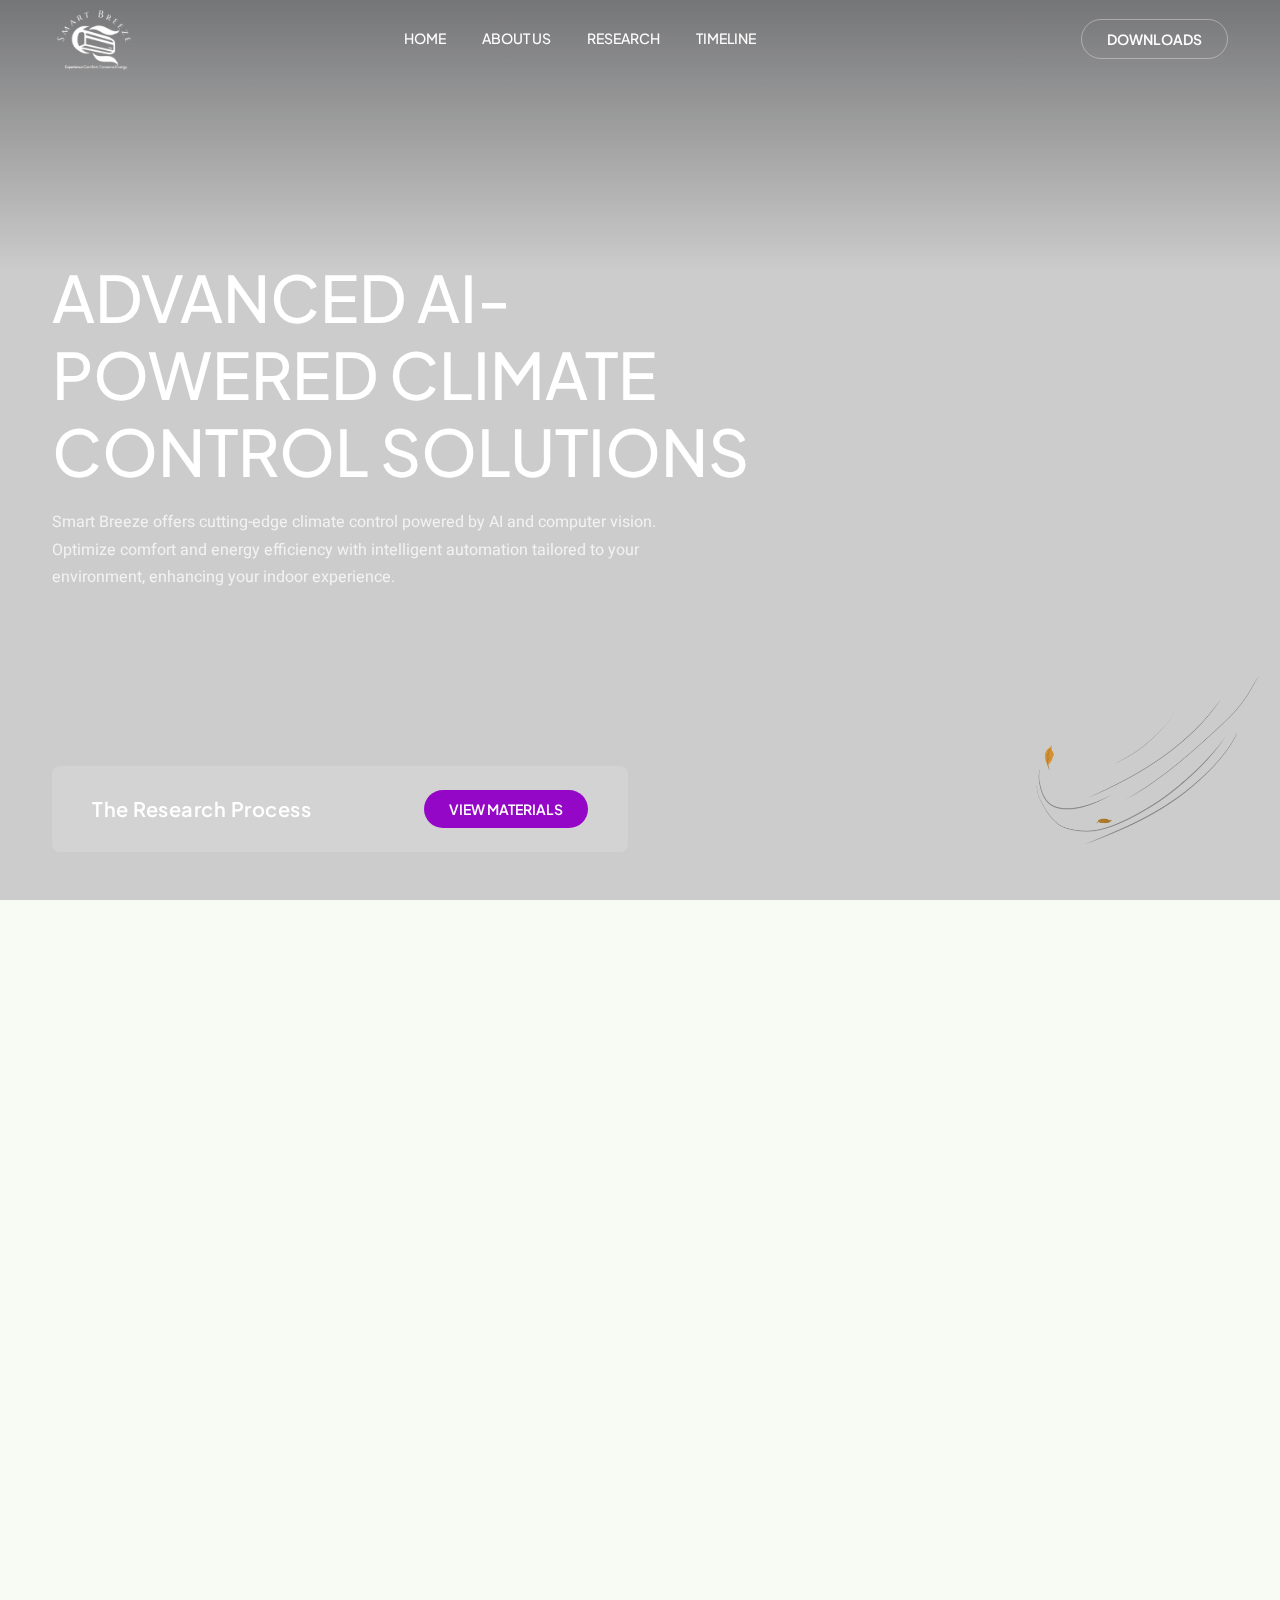
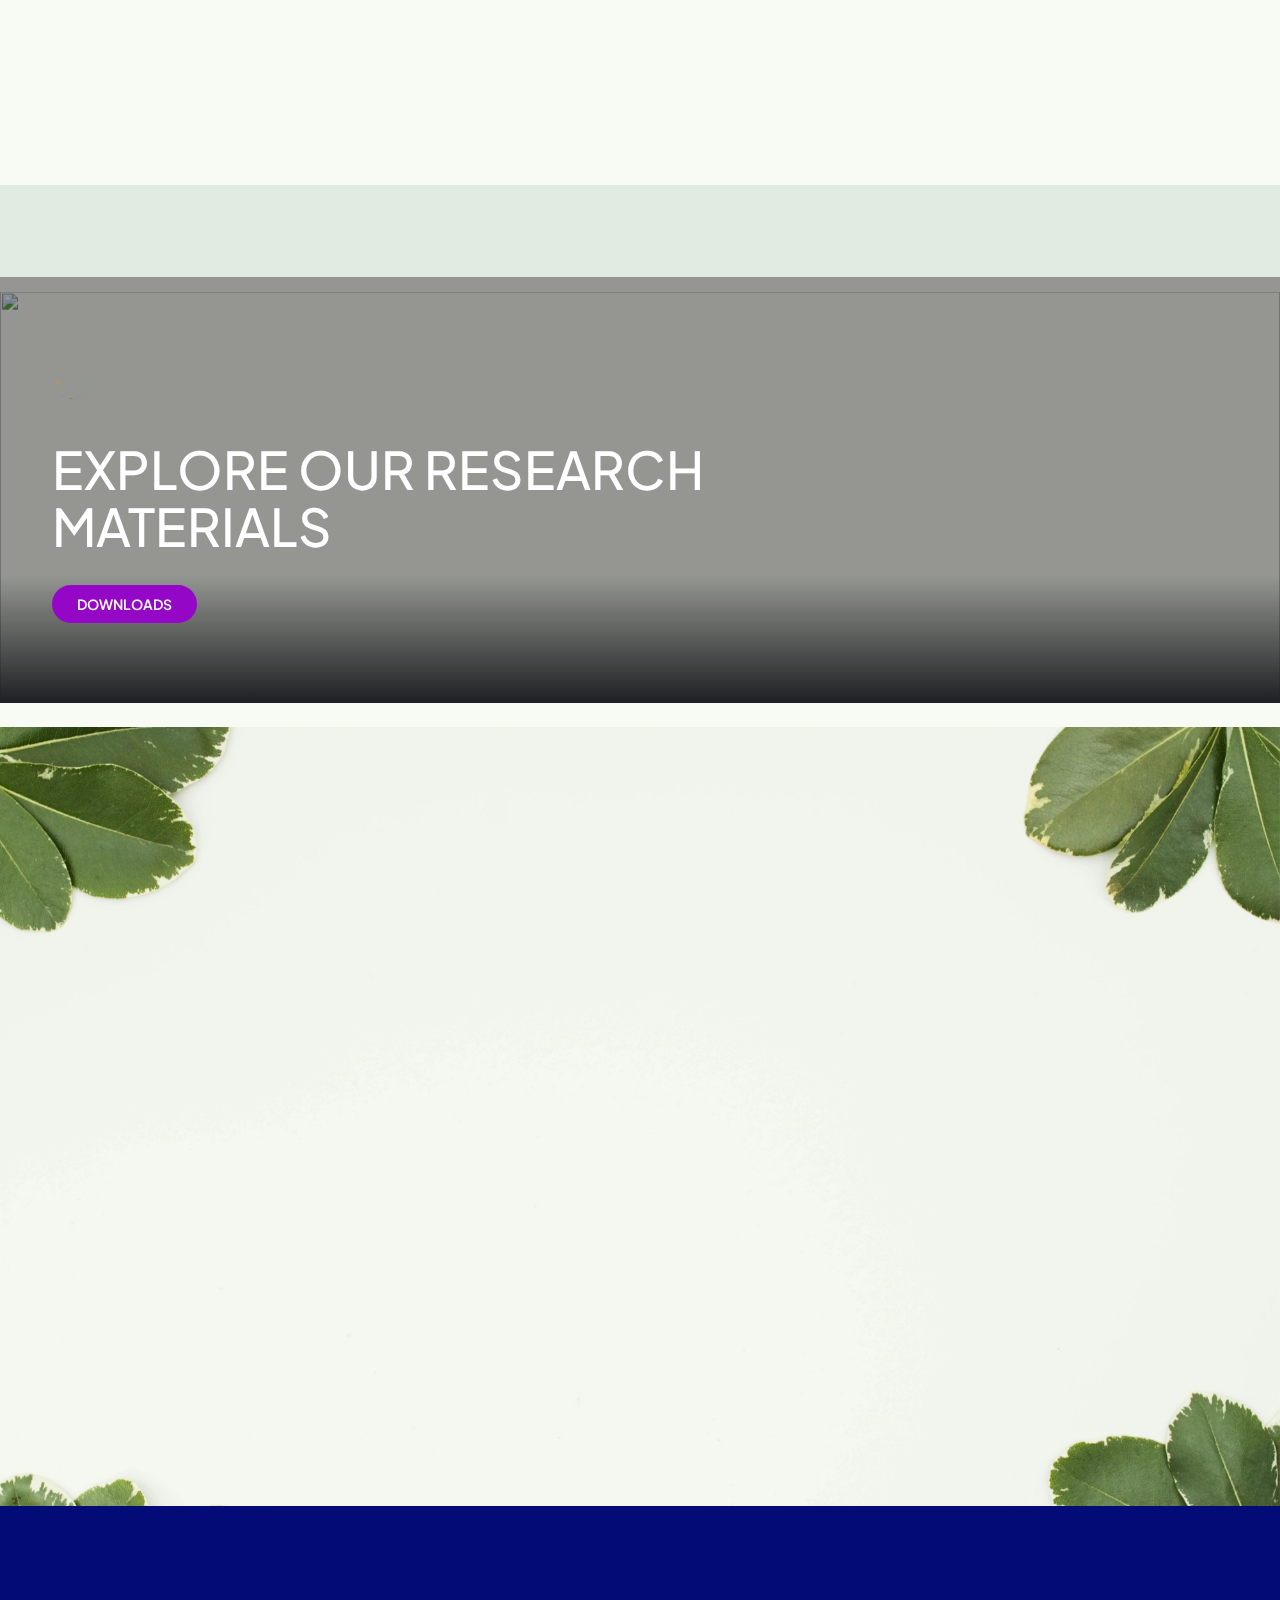
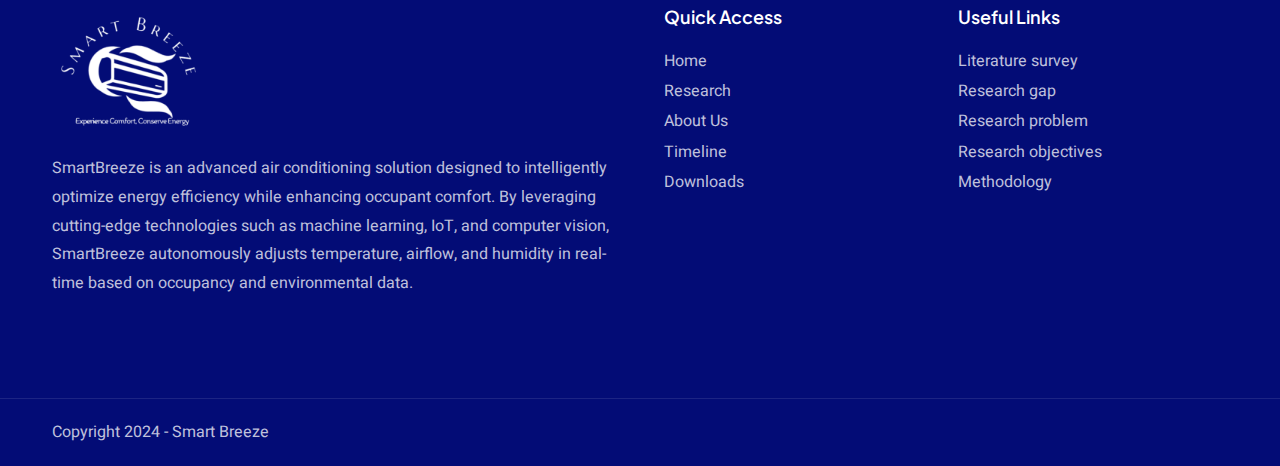
==== index.html @ 7953dc64 "Initial" ====
<!DOCTYPE html><html lang="zxx"><head><title>Smart Breeze - Home | Smart Breeze: Advanced AI-Powered Climate Control Solutions</title><link rel="icon" href="./images/smart-breeze.png" type="image/png" sizes="16x16"><meta content="text/html;charset=utf-8" http-equiv="Content-Type"><meta content="width=device-width,initial-scale=1" name="viewport"><meta content="Smart Breeze — Smart Breeze: Advanced AI-Powered Climate Control Solutions" name="description"><meta content="" name="keywords"><meta content="" name="author"><!-- CSS Files
    ================================================== --><link href="css/bootstrap.min.css" rel="stylesheet" type="text/css" id="bootstrap"><link href="css/plugins.css" rel="stylesheet" type="text/css"><link href="css/swiper.css" rel="stylesheet" type="text/css"><link href="css/style.css" rel="stylesheet" type="text/css"><link href="css/coloring.css" rel="stylesheet" type="text/css"><!-- color scheme --><link id="colors" href="css/colors/scheme-01.css" rel="stylesheet" type="text/css"></head><body><div id="wrapper"><a href="#" id="back-to-top"></a><div id="de-loader"></div><header class="transparent"><div class="container"><div class="row"><div class="col-md-12"><div class="de-flex sm-pt10"><div class="de-flex-col"><!-- logo begin --><div id="logo"><a href="./index.html"><img class="logo-main" style="height: 70px" src="./images/image.psd.png" alt=""> <img class="logo-mobile" style="height: 70px" src="images/image.psd.png" alt=""></a></div><!-- logo end --></div><div class="de-flex-col header-col-mid"><!-- mainemenu begin --><ul id="mainmenu"><li><a class="menu-item" href="./index.html">Home</a></li><li><a class="menu-item" href="./about.html">About Us</a></li><li><a class="menu-item" href="./index.html#research">Research</a></li><li><a class="menu-item" href="./timeline.html">Timeline</a></li></ul><!-- mainmenu end --></div><div class="de-flex-col"><div class="menu_side_area"><a href="./downloads.html" class="btn-main btn-line">Downloads</a> <span id="menu-btn"></span></div></div></div></div></div></div></header><div class="no-bottom no-top" id="content"><div id="top"></div><section id="section-intro" class="text-light no-top no-bottom relative overflow-hidden z-1000"><div class="h-30 de-gradient-edge-top op-5 dark z-2"></div><img src="./images/breeze.png" class="abs end-0 bottom-0 z-2 w-20" alt=""><div class="v-center relative"><div class="abs abs-centered z-1000 w-100"><div class="container"><div class="row g-4 justify-content-between align-items-center"><div class="col-lg-8"><h1 class="text-uppercase wow fadeInUp" data-wow-delay=".3s">Advanced AI-Powered Climate Control Solutions</h1><p class="col-lg-10 wow fadeInUp" data-wow-delay=".6s">Smart Breeze offers cutting-edge climate control powered by AI and computer vision. Optimize comfort and energy efficiency with intelligent automation tailored to your environment, enhancing your indoor experience.</p><div class="spacer-single"></div></div></div></div></div><div class="abs bottom-0 z-1000 w-100"><div class="container pb-lg-5 pb-3"><div class="row"><div class="col-lg-6"><div class="bg-blur rounded-1 padding40 py-4 wow fadeInDown" data-wow-delay=".9s"><div class="row g-4 align-items-center"><div class="col-md-12"><div class="d-flex justify-content-between align-items-center"><h4 class="mb-0">The Research Process</h4><div class=""><a class="btn-main" href="./downloads.html">View Materials</a></div></div></div></div></div></div></div></div></div><div class="swiper"><div class="swiper-wrapper"><div class="swiper-slide"><div class="swiper-inner" data-bgimage="url(https://images.pexels.com/photos/1054218/pexels-photo-1054218.jpeg?auto=compress)"><div class="sw-overlay op-2"></div></div></div></div></div></div></section><section class="pb-50"><div class="container"><div class="row g-4 align-items-center"><div class="col-lg-6"><div class="relative"><div class="rounded-1 bg-body w-90 overflow-hidden wow zoomIn"><img src="https://images.pexels.com/photos/6283961/pexels-photo-6283961.jpeg?auto=compress&cs=tinysrgb&w=1260&h=750&dpr=1" class="w-100 jarallax wow scaleIn" alt=""></div><div class="rounded-1 bg-body w-50 abs mb-min-50 end-0 bottom-0 z-2 overflow-hidden shadow-soft wow zoomIn" data-wow-delay=".2s"><img src="./images/smart-breeze.png" class="w-100 wow scaleIn" data-wow-delay=".2s" alt=""></div></div></div><div class="col-lg-6"><div class="ps-lg-3"><div class="subtitle id-color wow fadeInUp" data-wow-delay=".2s">Welcome to Smart Breeze</div><h2 class="text-uppercase wow fadeInUp" data-wow-delay=".4s">AI-Powered <span class="id-color-2">Climate Control Solutions</span></h2><p class="wow fadeInUp" data-wow-delay=".6s">SmartBreeze is an advanced air conditioning solution designed to intelligently optimize energy efficiency while enhancing occupant comfort. By leveraging cutting-edge technologies such as machine learning, IoT, and computer vision, SmartBreeze autonomously adjusts temperature, airflow, and humidity in real-time based on occupancy and environmental data. Unlike traditional AC systems that rely on manual inputs, SmartBreeze continuously monitors and adapts to the conditions of the room, ensuring optimal comfort and minimizing energy consumption. With its affordable yet highly effective design, SmartBreeze is ideal for both commercial and residential settings, offering a cost-effective way to reduce energy waste while maintaining a pleasant indoor environment.</p><a class="btn-main wow fadeInUp" href="#research" data-wow-delay=".6s">Learn More</a></div></div></div></div></section><section class="pt-2 pb-1 bg-light mt90"><div class="wow fadeInRight d-flex"><div class="de-marquee-list relative wow"><span class="fs-36 lh-1 mx-4 text-uppercase title-font"><img src="./images/colab.png" style="height: 80px; width: auto;"> </span><span class="fs-36 lh-1 mx-4 text-uppercase title-font"><img src="./images/cuda.svg" style="height: 80px; width: auto;"> </span><span class="fs-36 lh-1 mx-4 text-uppercase title-font"><img src="./images/docker.png" style="height: 80px; width: auto;"> </span><span class="fs-36 lh-1 mx-4 text-uppercase title-font"><img src="./images/opencv.png" style="height: 80px; width: auto;"> </span><span class="fs-36 lh-1 mx-4 text-uppercase title-font"><img src="./images/keras.png" style="height: 80px; width: auto;"> </span><span class="fs-36 lh-1 mx-4 text-uppercase title-font"><img src="./images/nginx.png" style="height: 80px; width: auto;"> </span><span class="fs-36 lh-1 mx-4 text-uppercase title-font"><img src="./images/python.png" style="height: 80px; width: auto;"> </span><span class="fs-36 lh-1 mx-4 text-uppercase title-font"><img src="./images/react.svg" style="height: 80px; width: auto;"> </span><span class="fs-36 lh-1 mx-4 text-uppercase title-font"><img src="./images/tensorflow.png" style="height: 80px; width: auto;"> </span><span class="fs-36 lh-1 mx-4 text-uppercase title-font"><img src="./images/rpi.png" style="height: 80px; width: auto;"> </span><span class="fs-36 lh-1 mx-4 text-uppercase title-font"><img src="./images/aws.png" style="height: 80px; width: auto;"></span></div></div></section><section class="jarallax pt80 pb80 relative text-light" style="background-size: cover; background-repeat: no-repeat;"><div class="container relative z-2" style="background-size: cover; background-repeat: no-repeat;"><div class="row" style="background-size: cover; background-repeat: no-repeat;"><div class="col-lg-8" style="background-size: cover; background-repeat: no-repeat;"><img src="./images/breeze.png" class="w-60px mb-4" alt=""><h2 class="text-uppercase mb-4">Explore our research materials</h2><a class="btn-main" href="./downloads.html">Downloads</a></div></div></div><div class="de-gradient-edge-bottom dark" style="background-size: cover; background-repeat: no-repeat;"></div><div class="de-overlay" style="background-size: cover; background-repeat: no-repeat;"></div><div style="position: absolute; top: 0px; left: 0px; width: 100%; height: 100%; overflow: hidden; z-index: -100; clip-path: polygon(0px 0px, 100% 0px, 100% 100%, 0px 100%); background-size: cover; background-repeat: no-repeat;" id="jarallax-container-1"><img src="https://images.pexels.com/photos/691668/pexels-photo-691668.jpeg?auto=compress&cs=tinysrgb&w=1260&h=750&dpr=1" class="jarallax-img" alt="" style="object-fit: cover; object-position: 50% 50%; max-width: none; position: absolute; top: 0px; left: 0px; width: 1230px; height: 717.108px; overflow: hidden; pointer-events: none; transform-style: preserve-3d; backface-visibility: hidden; will-change: transform, opacity; margin-top: 122.946px; transform: translate3d(0px, -104.346px, 0px);"></div></section><section class="jarallax" id="research"><img src="./images/11.webp" class="jarallax-img" alt=""><div class="container"><div class="row g-4"><div class="row g-4 mb-3 align-items-center justify-content-center"><div class="col-xl-6 text-center"><div class="subtitle wow fadeInUp">Research</div><h2 class="text-uppercase wow fadeInUp" data-wow-delay=".2s">The Research<span class="id-color-2"> Process</span></h2></div></div></div><div class="row justify-content-center g-lg-4 gx-lg-5 wow fadeInUp"><div class="col-xl-8"><a href="./literature-survey.html" class="d-flex justify-content-between pb-3 mb-3 border-bottom"><div><h5 class="mb-1">Literature survey</h5></div><div class="text-end"><h5 class="fw-500 mb-1 text-decoration-underline" style="cursor:pointer;">View More</h5></div></a><a href="./research-gap.html" class="d-flex justify-content-between pb-3 mb-3 border-bottom"><div><h5 class="mb-1">Research gap</h5></div><div class="text-end"><h5 class="fw-500 mb-1 text-decoration-underline" style="cursor:pointer;">View More</h5></div></a><a href="./research-problem.html" class="d-flex justify-content-between pb-3 mb-3 border-bottom"><div><h5 class="mb-1">Research problem</h5></div><div class="text-end"><h5 class="fw-500 mb-1 text-decoration-underline" style="cursor:pointer;">View More</h5></div></a><a href="./research-objectives.html" class="d-flex justify-content-between pb-3 mb-3 border-bottom"><div><h5 class="mb-1">Research objectives</h5></div><div class="text-end"><h5 class="fw-500 mb-1 text-decoration-underline" style="cursor:pointer;">View More</h5></div></a><a href="./methodology.html" class="d-flex justify-content-between pb-3 mb-3 border-bottom"><div><h5 class="mb-1">Methodology</h5></div><div class="text-end"><h5 class="fw-500 mb-1 text-decoration-underline" style="cursor:pointer;">View More</h5></div></a></div></div></div></section></div><footer class="section-dark"><div class="container relative z-2"><div class="row gx-5"><div class="col-lg-6 col-sm-6"><img src="./images/image.psd.png" class="w-150px" alt=""><div class="spacer-20"></div><p>SmartBreeze is an advanced air conditioning solution designed to intelligently optimize energy efficiency while enhancing occupant comfort. By leveraging cutting-edge technologies such as machine learning, IoT, and computer vision, SmartBreeze autonomously adjusts temperature, airflow, and humidity in real-time based on occupancy and environmental data.</p></div><div class="col-lg-6 col-sm-12 order-lg-1 order-sm-2"><div class="row"><div class="col-lg-6 col-sm-6"><div class="widget"><h5>Quick Access</h5><ul><li><a href="./index.html">Home</a></li><li><a href="./index.html#research">Research</a></li><li><a href="./about.html">About Us</a></li><li><a href="./timeline.html">Timeline</a></li><li><a href="./downloads.html">Downloads</a></li></ul></div></div><div class="col-lg-6 col-sm-6"><div class="widget"><h5>Useful Links</h5><ul><li><a href="./literature-survey.html">Literature survey</a></li><li><a href="./research-gap.html">Research gap</a></li><li><a href="./research-problem.html">Research problem</a></li><li><a href="./research-objectives.html">Research objectives</a></li><li><a href="./methodology.html">Methodology</a></li></ul></div></div></div></div></div></div><div class="subfooter"><div class="container"><div class="row"><div class="col-md-12"><div class="de-flex"><div class="de-flex-col">Copyright 2024 - Smart Breeze</div></div></div></div></div></div><img src="images/misc/silhuette-1-black.webp" class="abs bottom-0 op-3" alt=""></footer></div><script src="js/plugins.js"></script><script src="js/designesia.js"></script><script src="js/swiper.js"></script><script src="js/custom-swiper-3.js"></script><script src="js/custom-marquee.js"></script></body></html>
---- css/plugins.css ----
@charset "UTF-8";
/*!
 * animate.css -http://daneden.me/animate
 * Version - 3.5.1
 * Licensed under the MIT license - http://opensource.org/licenses/MIT
 *
 * Copyright (c) 2016 Daniel Eden
 */
 .animated{-webkit-animation-duration:.8s;animation-duration:.8s;-webkit-animation-fill-mode:both;animation-fill-mode:both}.animated.infinite{-webkit-animation-iteration-count:infinite;animation-iteration-count:infinite}.animated.hinge{-webkit-animation-duration:2s;animation-duration:2s}.animated.flipOutX,.animated.flipOutY,.animated.bounceIn,.animated.bounceOut{-webkit-animation-duration:.75s;animation-duration:.75s}@-webkit-keyframes bounce{from,20%,53%,80%,to{-webkit-animation-timing-function:cubic-bezier(.215,.61,.355,1);animation-timing-function:cubic-bezier(.215,.61,.355,1);-webkit-transform:translate3d(0,0,0);transform:translate3d(0,0,0)}40%,43%{-webkit-animation-timing-function:cubic-bezier(.755,.05,.855,.06);animation-timing-function:cubic-bezier(.755,.05,.855,.06);-webkit-transform:translate3d(0,-30px,0);transform:translate3d(0,-30px,0)}70%{-webkit-animation-timing-function:cubic-bezier(.755,.05,.855,.06);animation-timing-function:cubic-bezier(.755,.05,.855,.06);-webkit-transform:translate3d(0,-15px,0);transform:translate3d(0,-15px,0)}90%{-webkit-transform:translate3d(0,-4px,0);transform:translate3d(0,-4px,0)}}@keyframes bounce{from,20%,53%,80%,to{-webkit-animation-timing-function:cubic-bezier(.215,.61,.355,1);animation-timing-function:cubic-bezier(.215,.61,.355,1);-webkit-transform:translate3d(0,0,0);transform:translate3d(0,0,0)}40%,43%{-webkit-animation-timing-function:cubic-bezier(.755,.05,.855,.06);animation-timing-function:cubic-bezier(.755,.05,.855,.06);-webkit-transform:translate3d(0,-30px,0);transform:translate3d(0,-30px,0)}70%{-webkit-animation-timing-function:cubic-bezier(.755,.05,.855,.06);animation-timing-function:cubic-bezier(.755,.05,.855,.06);-webkit-transform:translate3d(0,-15px,0);transform:translate3d(0,-15px,0)}90%{-webkit-transform:translate3d(0,-4px,0);transform:translate3d(0,-4px,0)}}.bounce{-webkit-animation-name:bounce;animation-name:bounce;-webkit-transform-origin:center bottom;transform-origin:center bottom}@-webkit-keyframes flash{from,50%,to{opacity:1}25%,75%{opacity:0}}@keyframes flash{from,50%,to{opacity:1}25%,75%{opacity:0}}.flash{-webkit-animation-name:flash;animation-name:flash}@-webkit-keyframes pulse{from{-webkit-transform:scale3d(1,1,1);transform:scale3d(1,1,1)}50%{-webkit-transform:scale3d(1.05,1.05,1.05);transform:scale3d(1.05,1.05,1.05)}to{-webkit-transform:scale3d(1,1,1);transform:scale3d(1,1,1)}}@keyframes pulse{from{-webkit-transform:scale3d(1,1,1);transform:scale3d(1,1,1)}50%{-webkit-transform:scale3d(1.05,1.05,1.05);transform:scale3d(1.05,1.05,1.05)}to{-webkit-transform:scale3d(1,1,1);transform:scale3d(1,1,1)}}.pulse{-webkit-animation-name:pulse;animation-name:pulse}@-webkit-keyframes rubberBand{from{-webkit-transform:scale3d(1,1,1);transform:scale3d(1,1,1)}30%{-webkit-transform:scale3d(1.25,.75,1);transform:scale3d(1.25,.75,1)}40%{-webkit-transform:scale3d(.75,1.25,1);transform:scale3d(.75,1.25,1)}50%{-webkit-transform:scale3d(1.15,.85,1);transform:scale3d(1.15,.85,1)}65%{-webkit-transform:scale3d(.95,1.05,1);transform:scale3d(.95,1.05,1)}75%{-webkit-transform:scale3d(1.05,.95,1);transform:scale3d(1.05,.95,1)}to{-webkit-transform:scale3d(1,1,1);transform:scale3d(1,1,1)}}@keyframes rubberBand{from{-webkit-transform:scale3d(1,1,1);transform:scale3d(1,1,1)}30%{-webkit-transform:scale3d(1.25,.75,1);transform:scale3d(1.25,.75,1)}40%{-webkit-transform:scale3d(.75,1.25,1);transform:scale3d(.75,1.25,1)}50%{-webkit-transform:scale3d(1.15,.85,1);transform:scale3d(1.15,.85,1)}65%{-webkit-transform:scale3d(.95,1.05,1);transform:scale3d(.95,1.05,1)}75%{-webkit-transform:scale3d(1.05,.95,1);transform:scale3d(1.05,.95,1)}to{-webkit-transform:scale3d(1,1,1);transform:scale3d(1,1,1)}}.rubberBand{-webkit-animation-name:rubberBand;animation-name:rubberBand}@-webkit-keyframes shake{from,to{-webkit-transform:translate3d(0,0,0);transform:translate3d(0,0,0)}10%,30%,50%,70%,90%{-webkit-transform:translate3d(-10px,0,0);transform:translate3d(-10px,0,0)}20%,40%,60%,80%{-webkit-transform:translate3d(10px,0,0);transform:translate3d(10px,0,0)}}@keyframes shake{from,to{-webkit-transform:translate3d(0,0,0);transform:translate3d(0,0,0)}10%,30%,50%,70%,90%{-webkit-transform:translate3d(-10px,0,0);transform:translate3d(-10px,0,0)}20%,40%,60%,80%{-webkit-transform:translate3d(10px,0,0);transform:translate3d(10px,0,0)}}.shake{-webkit-animation-name:shake;animation-name:shake}@-webkit-keyframes headShake{0%{-webkit-transform:translateX(0);transform:translateX(0)}6.5%{-webkit-transform:translateX(-6px) rotateY(-9deg);transform:translateX(-6px) rotateY(-9deg)}18.5%{-webkit-transform:translateX(5px) rotateY(7deg);transform:translateX(5px) rotateY(7deg)}31.5%{-webkit-transform:translateX(-3px) rotateY(-5deg);transform:translateX(-3px) rotateY(-5deg)}43.5%{-webkit-transform:translateX(2px) rotateY(3deg);transform:translateX(2px) rotateY(3deg)}50%{-webkit-transform:translateX(0);transform:translateX(0)}}@keyframes headShake{0%{-webkit-transform:translateX(0);transform:translateX(0)}6.5%{-webkit-transform:translateX(-6px) rotateY(-9deg);transform:translateX(-6px) rotateY(-9deg)}18.5%{-webkit-transform:translateX(5px) rotateY(7deg);transform:translateX(5px) rotateY(7deg)}31.5%{-webkit-transform:translateX(-3px) rotateY(-5deg);transform:translateX(-3px) rotateY(-5deg)}43.5%{-webkit-transform:translateX(2px) rotateY(3deg);transform:translateX(2px) rotateY(3deg)}50%{-webkit-transform:translateX(0);transform:translateX(0)}}.headShake{-webkit-animation-timing-function:ease-in-out;animation-timing-function:ease-in-out;-webkit-animation-name:headShake;animation-name:headShake}@-webkit-keyframes swing{20%{-webkit-transform:rotate3d(0,0,1,15deg);transform:rotate3d(0,0,1,15deg)}40%{-webkit-transform:rotate3d(0,0,1,-10deg);transform:rotate3d(0,0,1,-10deg)}60%{-webkit-transform:rotate3d(0,0,1,5deg);transform:rotate3d(0,0,1,5deg)}80%{-webkit-transform:rotate3d(0,0,1,-5deg);transform:rotate3d(0,0,1,-5deg)}to{-webkit-transform:rotate3d(0,0,1,0deg);transform:rotate3d(0,0,1,0deg)}}@keyframes swing{20%{-webkit-transform:rotate3d(0,0,1,15deg);transform:rotate3d(0,0,1,15deg)}40%{-webkit-transform:rotate3d(0,0,1,-10deg);transform:rotate3d(0,0,1,-10deg)}60%{-webkit-transform:rotate3d(0,0,1,5deg);transform:rotate3d(0,0,1,5deg)}80%{-webkit-transform:rotate3d(0,0,1,-5deg);transform:rotate3d(0,0,1,-5deg)}to{-webkit-transform:rotate3d(0,0,1,0deg);transform:rotate3d(0,0,1,0deg)}}.swing{-webkit-transform-origin:top center;transform-origin:top center;-webkit-animation-name:swing;animation-name:swing}@-webkit-keyframes tada{from{-webkit-transform:scale3d(1,1,1);transform:scale3d(1,1,1)}10%,20%{-webkit-transform:scale3d(.9,.9,.9) rotate3d(0,0,1,-3deg);transform:scale3d(.9,.9,.9) rotate3d(0,0,1,-3deg)}30%,50%,70%,90%{-webkit-transform:scale3d(1.1,1.1,1.1) rotate3d(0,0,1,3deg);transform:scale3d(1.1,1.1,1.1) rotate3d(0,0,1,3deg)}40%,60%,80%{-webkit-transform:scale3d(1.1,1.1,1.1) rotate3d(0,0,1,-3deg);transform:scale3d(1.1,1.1,1.1) rotate3d(0,0,1,-3deg)}to{-webkit-transform:scale3d(1,1,1);transform:scale3d(1,1,1)}}@keyframes tada{from{-webkit-transform:scale3d(1,1,1);transform:scale3d(1,1,1)}10%,20%{-webkit-transform:scale3d(.9,.9,.9) rotate3d(0,0,1,-3deg);transform:scale3d(.9,.9,.9) rotate3d(0,0,1,-3deg)}30%,50%,70%,90%{-webkit-transform:scale3d(1.1,1.1,1.1) rotate3d(0,0,1,3deg);transform:scale3d(1.1,1.1,1.1) rotate3d(0,0,1,3deg)}40%,60%,80%{-webkit-transform:scale3d(1.1,1.1,1.1) rotate3d(0,0,1,-3deg);transform:scale3d(1.1,1.1,1.1) rotate3d(0,0,1,-3deg)}to{-webkit-transform:scale3d(1,1,1);transform:scale3d(1,1,1)}}.tada{-webkit-animation-name:tada;animation-name:tada}@-webkit-keyframes wobble{from{-webkit-transform:none;transform:none}15%{-webkit-transform:translate3d(-25%,0,0) rotate3d(0,0,1,-5deg);transform:translate3d(-25%,0,0) rotate3d(0,0,1,-5deg)}30%{-webkit-transform:translate3d(20%,0,0) rotate3d(0,0,1,3deg);transform:translate3d(20%,0,0) rotate3d(0,0,1,3deg)}45%{-webkit-transform:translate3d(-15%,0,0) rotate3d(0,0,1,-3deg);transform:translate3d(-15%,0,0) rotate3d(0,0,1,-3deg)}60%{-webkit-transform:translate3d(10%,0,0) rotate3d(0,0,1,2deg);transform:translate3d(10%,0,0) rotate3d(0,0,1,2deg)}75%{-webkit-transform:translate3d(-5%,0,0) rotate3d(0,0,1,-1deg);transform:translate3d(-5%,0,0) rotate3d(0,0,1,-1deg)}to{-webkit-transform:none;transform:none}}@keyframes wobble{from{-webkit-transform:none;transform:none}15%{-webkit-transform:translate3d(-25%,0,0) rotate3d(0,0,1,-5deg);transform:translate3d(-25%,0,0) rotate3d(0,0,1,-5deg)}30%{-webkit-transform:translate3d(20%,0,0) rotate3d(0,0,1,3deg);transform:translate3d(20%,0,0) rotate3d(0,0,1,3deg)}45%{-webkit-transform:translate3d(-15%,0,0) rotate3d(0,0,1,-3deg);transform:translate3d(-15%,0,0) rotate3d(0,0,1,-3deg)}60%{-webkit-transform:translate3d(10%,0,0) rotate3d(0,0,1,2deg);transform:translate3d(10%,0,0) rotate3d(0,0,1,2deg)}75%{-webkit-transform:translate3d(-5%,0,0) rotate3d(0,0,1,-1deg);transform:translate3d(-5%,0,0) rotate3d(0,0,1,-1deg)}to{-webkit-transform:none;transform:none}}.wobble{-webkit-animation-name:wobble;animation-name:wobble}@-webkit-keyframes jello{from,11.1%,to{-webkit-transform:none;transform:none}22.2%{-webkit-transform:skewX(-12.5deg) skewY(-12.5deg);transform:skewX(-12.5deg) skewY(-12.5deg)}33.3%{-webkit-transform:skewX(6.25deg) skewY(6.25deg);transform:skewX(6.25deg) skewY(6.25deg)}44.4%{-webkit-transform:skewX(-3.125deg) skewY(-3.125deg);transform:skewX(-3.125deg) skewY(-3.125deg)}55.5%{-webkit-transform:skewX(1.5625deg) skewY(1.5625deg);transform:skewX(1.5625deg) skewY(1.5625deg)}66.6%{-webkit-transform:skewX(-0.78125deg) skewY(-0.78125deg);transform:skewX(-0.78125deg) skewY(-0.78125deg)}77.7%{-webkit-transform:skewX(0.390625deg) skewY(0.390625deg);transform:skewX(0.390625deg) skewY(0.390625deg)}88.8%{-webkit-transform:skewX(-0.1953125deg) skewY(-0.1953125deg);transform:skewX(-0.1953125deg) skewY(-0.1953125deg)}}@keyframes jello{from,11.1%,to{-webkit-transform:none;transform:none}22.2%{-webkit-transform:skewX(-12.5deg) skewY(-12.5deg);transform:skewX(-12.5deg) skewY(-12.5deg)}33.3%{-webkit-transform:skewX(6.25deg) skewY(6.25deg);transform:skewX(6.25deg) skewY(6.25deg)}44.4%{-webkit-transform:skewX(-3.125deg) skewY(-3.125deg);transform:skewX(-3.125deg) skewY(-3.125deg)}55.5%{-webkit-transform:skewX(1.5625deg) skewY(1.5625deg);transform:skewX(1.5625deg) skewY(1.5625deg)}66.6%{-webkit-transform:skewX(-0.78125deg) skewY(-0.78125deg);transform:skewX(-0.78125deg) skewY(-0.78125deg)}77.7%{-webkit-transform:skewX(0.390625deg) skewY(0.390625deg);transform:skewX(0.390625deg) skewY(0.390625deg)}88.8%{-webkit-transform:skewX(-0.1953125deg) skewY(-0.1953125deg);transform:skewX(-0.1953125deg) skewY(-0.1953125deg)}}.jello{-webkit-animation-name:jello;animation-name:jello;-webkit-transform-origin:center;transform-origin:center}@-webkit-keyframes bounceIn{from,20%,40%,60%,80%,to{-webkit-animation-timing-function:cubic-bezier(.215,.61,.355,1);animation-timing-function:cubic-bezier(.215,.61,.355,1)}0%{opacity:0;-webkit-transform:scale3d(.3,.3,.3);transform:scale3d(.3,.3,.3)}20%{-webkit-transform:scale3d(1.1,1.1,1.1);transform:scale3d(1.1,1.1,1.1)}40%{-webkit-transform:scale3d(.9,.9,.9);transform:scale3d(.9,.9,.9)}60%{opacity:1;-webkit-transform:scale3d(1.03,1.03,1.03);transform:scale3d(1.03,1.03,1.03)}80%{-webkit-transform:scale3d(.97,.97,.97);transform:scale3d(.97,.97,.97)}to{opacity:1;-webkit-transform:scale3d(1,1,1);transform:scale3d(1,1,1)}}@keyframes bounceIn{from,20%,40%,60%,80%,to{-webkit-animation-timing-function:cubic-bezier(.215,.61,.355,1);animation-timing-function:cubic-bezier(.215,.61,.355,1)}0%{opacity:0;-webkit-transform:scale3d(.3,.3,.3);transform:scale3d(.3,.3,.3)}20%{-webkit-transform:scale3d(1.1,1.1,1.1);transform:scale3d(1.1,1.1,1.1)}40%{-webkit-transform:scale3d(.9,.9,.9);transform:scale3d(.9,.9,.9)}60%{opacity:1;-webkit-transform:scale3d(1.03,1.03,1.03);transform:scale3d(1.03,1.03,1.03)}80%{-webkit-transform:scale3d(.97,.97,.97);transform:scale3d(.97,.97,.97)}to{opacity:1;-webkit-transform:scale3d(1,1,1);transform:scale3d(1,1,1)}}.bounceIn{-webkit-animation-name:bounceIn;animation-name:bounceIn}@-webkit-keyframes bounceInDown{from,60%,75%,90%,to{-webkit-animation-timing-function:cubic-bezier(.215,.61,.355,1);animation-timing-function:cubic-bezier(.215,.61,.355,1)}0%{opacity:0;-webkit-transform:translate3d(0,-3000px,0);transform:translate3d(0,-3000px,0)}60%{opacity:1;-webkit-transform:translate3d(0,25px,0);transform:translate3d(0,25px,0)}75%{-webkit-transform:translate3d(0,-10px,0);transform:translate3d(0,-10px,0)}90%{-webkit-transform:translate3d(0,5px,0);transform:translate3d(0,5px,0)}to{-webkit-transform:none;transform:none}}@keyframes bounceInDown{from,60%,75%,90%,to{-webkit-animation-timing-function:cubic-bezier(.215,.61,.355,1);animation-timing-function:cubic-bezier(.215,.61,.355,1)}0%{opacity:0;-webkit-transform:translate3d(0,-3000px,0);transform:translate3d(0,-3000px,0)}60%{opacity:1;-webkit-transform:translate3d(0,25px,0);transform:translate3d(0,25px,0)}75%{-webkit-transform:translate3d(0,-10px,0);transform:translate3d(0,-10px,0)}90%{-webkit-transform:translate3d(0,5px,0);transform:translate3d(0,5px,0)}to{-webkit-transform:none;transform:none}}.bounceInDown{-webkit-animation-name:bounceInDown;animation-name:bounceInDown}@-webkit-keyframes bounceInLeft{from,60%,75%,90%,to{-webkit-animation-timing-function:cubic-bezier(.215,.61,.355,1);animation-timing-function:cubic-bezier(.215,.61,.355,1)}0%{opacity:0;-webkit-transform:translate3d(-3000px,0,0);transform:translate3d(-3000px,0,0)}60%{opacity:1;-webkit-transform:translate3d(25px,0,0);transform:translate3d(25px,0,0)}75%{-webkit-transform:translate3d(-10px,0,0);transform:translate3d(-10px,0,0)}90%{-webkit-transform:translate3d(5px,0,0);transform:translate3d(5px,0,0)}to{-webkit-transform:none;transform:none}}@keyframes bounceInLeft{from,60%,75%,90%,to{-webkit-animation-timing-function:cubic-bezier(.215,.61,.355,1);animation-timing-function:cubic-bezier(.215,.61,.355,1)}0%{opacity:0;-webkit-transform:translate3d(-3000px,0,0);transform:translate3d(-3000px,0,0)}60%{opacity:1;-webkit-transform:translate3d(25px,0,0);transform:translate3d(25px,0,0)}75%{-webkit-transform:translate3d(-10px,0,0);transform:translate3d(-10px,0,0)}90%{-webkit-transform:translate3d(5px,0,0);transform:translate3d(5px,0,0)}to{-webkit-transform:none;transform:none}}.bounceInLeft{-webkit-animation-name:bounceInLeft;animation-name:bounceInLeft}@-webkit-keyframes bounceInRight{from,60%,75%,90%,to{-webkit-animation-timing-function:cubic-bezier(.215,.61,.355,1);animation-timing-function:cubic-bezier(.215,.61,.355,1)}from{opacity:0;-webkit-transform:translate3d(3000px,0,0);transform:translate3d(3000px,0,0)}60%{opacity:1;-webkit-transform:translate3d(-25px,0,0);transform:translate3d(-25px,0,0)}75%{-webkit-transform:translate3d(10px,0,0);transform:translate3d(10px,0,0)}90%{-webkit-transform:translate3d(-5px,0,0);transform:translate3d(-5px,0,0)}to{-webkit-transform:none;transform:none}}@keyframes bounceInRight{from,60%,75%,90%,to{-webkit-animation-timing-function:cubic-bezier(.215,.61,.355,1);animation-timing-function:cubic-bezier(.215,.61,.355,1)}from{opacity:0;-webkit-transform:translate3d(3000px,0,0);transform:translate3d(3000px,0,0)}60%{opacity:1;-webkit-transform:translate3d(-25px,0,0);transform:translate3d(-25px,0,0)}75%{-webkit-transform:translate3d(10px,0,0);transform:translate3d(10px,0,0)}90%{-webkit-transform:translate3d(-5px,0,0);transform:translate3d(-5px,0,0)}to{-webkit-transform:none;transform:none}}.bounceInRight{-webkit-animation-name:bounceInRight;animation-name:bounceInRight}@-webkit-keyframes bounceInUp{from,60%,75%,90%,to{-webkit-animation-timing-function:cubic-bezier(.215,.61,.355,1);animation-timing-function:cubic-bezier(.215,.61,.355,1)}from{opacity:0;-webkit-transform:translate3d(0,3000px,0);transform:translate3d(0,3000px,0)}60%{opacity:1;-webkit-transform:translate3d(0,-20px,0);transform:translate3d(0,-20px,0)}75%{-webkit-transform:translate3d(0,10px,0);transform:translate3d(0,10px,0)}90%{-webkit-transform:translate3d(0,-5px,0);transform:translate3d(0,-5px,0)}to{-webkit-transform:translate3d(0,0,0);transform:translate3d(0,0,0)}}@keyframes bounceInUp{from,60%,75%,90%,to{-webkit-animation-timing-function:cubic-bezier(.215,.61,.355,1);animation-timing-function:cubic-bezier(.215,.61,.355,1)}from{opacity:0;-webkit-transform:translate3d(0,3000px,0);transform:translate3d(0,3000px,0)}60%{opacity:1;-webkit-transform:translate3d(0,-20px,0);transform:translate3d(0,-20px,0)}75%{-webkit-transform:translate3d(0,10px,0);transform:translate3d(0,10px,0)}90%{-webkit-transform:translate3d(0,-5px,0);transform:translate3d(0,-5px,0)}to{-webkit-transform:translate3d(0,0,0);transform:translate3d(0,0,0)}}.bounceInUp{-webkit-animation-name:bounceInUp;animation-name:bounceInUp}@-webkit-keyframes bounceOut{20%{-webkit-transform:scale3d(.9,.9,.9);transform:scale3d(.9,.9,.9)}50%,55%{opacity:1;-webkit-transform:scale3d(1.1,1.1,1.1);transform:scale3d(1.1,1.1,1.1)}to{opacity:0;-webkit-transform:scale3d(.3,.3,.3);transform:scale3d(.3,.3,.3)}}@keyframes bounceOut{20%{-webkit-transform:scale3d(.9,.9,.9);transform:scale3d(.9,.9,.9)}50%,55%{opacity:1;-webkit-transform:scale3d(1.1,1.1,1.1);transform:scale3d(1.1,1.1,1.1)}to{opacity:0;-webkit-transform:scale3d(.3,.3,.3);transform:scale3d(.3,.3,.3)}}.bounceOut{-webkit-animation-name:bounceOut;animation-name:bounceOut}@-webkit-keyframes bounceOutDown{20%{-webkit-transform:translate3d(0,10px,0);transform:translate3d(0,10px,0)}40%,45%{opacity:1;-webkit-transform:translate3d(0,-20px,0);transform:translate3d(0,-20px,0)}to{opacity:0;-webkit-transform:translate3d(0,2000px,0);transform:translate3d(0,2000px,0)}}@keyframes bounceOutDown{20%{-webkit-transform:translate3d(0,10px,0);transform:translate3d(0,10px,0)}40%,45%{opacity:1;-webkit-transform:translate3d(0,-20px,0);transform:translate3d(0,-20px,0)}to{opacity:0;-webkit-transform:translate3d(0,2000px,0);transform:translate3d(0,2000px,0)}}.bounceOutDown{-webkit-animation-name:bounceOutDown;animation-name:bounceOutDown}@-webkit-keyframes bounceOutLeft{20%{opacity:1;-webkit-transform:translate3d(20px,0,0);transform:translate3d(20px,0,0)}to{opacity:0;-webkit-transform:translate3d(-2000px,0,0);transform:translate3d(-2000px,0,0)}}@keyframes bounceOutLeft{20%{opacity:1;-webkit-transform:translate3d(20px,0,0);transform:translate3d(20px,0,0)}to{opacity:0;-webkit-transform:translate3d(-2000px,0,0);transform:translate3d(-2000px,0,0)}}.bounceOutLeft{-webkit-animation-name:bounceOutLeft;animation-name:bounceOutLeft}@-webkit-keyframes bounceOutRight{20%{opacity:1;-webkit-transform:translate3d(-20px,0,0);transform:translate3d(-20px,0,0)}to{opacity:0;-webkit-transform:translate3d(2000px,0,0);transform:translate3d(2000px,0,0)}}@keyframes bounceOutRight{20%{opacity:1;-webkit-transform:translate3d(-20px,0,0);transform:translate3d(-20px,0,0)}to{opacity:0;-webkit-transform:translate3d(2000px,0,0);transform:translate3d(2000px,0,0)}}.bounceOutRight{-webkit-animation-name:bounceOutRight;animation-name:bounceOutRight}@-webkit-keyframes bounceOutUp{20%{-webkit-transform:translate3d(0,-10px,0);transform:translate3d(0,-10px,0)}40%,45%{opacity:1;-webkit-transform:translate3d(0,20px,0);transform:translate3d(0,20px,0)}to{opacity:0;-webkit-transform:translate3d(0,-2000px,0);transform:translate3d(0,-2000px,0)}}@keyframes bounceOutUp{20%{-webkit-transform:translate3d(0,-10px,0);transform:translate3d(0,-10px,0)}40%,45%{opacity:1;-webkit-transform:translate3d(0,20px,0);transform:translate3d(0,20px,0)}to{opacity:0;-webkit-transform:translate3d(0,-2000px,0);transform:translate3d(0,-2000px,0)}}.bounceOutUp{-webkit-animation-name:bounceOutUp;animation-name:bounceOutUp}@-webkit-keyframes fadeIn{from{opacity:0}to{opacity:1}}@keyframes fadeIn{from{opacity:0}to{opacity:1}}.fadeIn{-webkit-animation-name:fadeIn;animation-name:fadeIn}@-webkit-keyframes fadeInDown{from{opacity:0;-webkit-transform:translate3d(0,-30%,0);transform:translate3d(0,-30%,0)}to{opacity:1;-webkit-transform:none;transform:none}}@keyframes fadeInDown{from{opacity:0;-webkit-transform:translate3d(0,-30%,0);transform:translate3d(0,-30%,0)}to{opacity:1;-webkit-transform:none;transform:none}}.fadeInDown{-webkit-animation-name:fadeInDown;animation-name:fadeInDown}@-webkit-keyframes fadeInDownBig{from{opacity:0;-webkit-transform:translate3d(0,-2000px,0);transform:translate3d(0,-2000px,0)}to{opacity:1;-webkit-transform:none;transform:none}}@keyframes fadeInDownBig{from{opacity:0;-webkit-transform:translate3d(0,-2000px,0);transform:translate3d(0,-2000px,0)}to{opacity:1;-webkit-transform:none;transform:none}}.fadeInDownBig{-webkit-animation-name:fadeInDownBig;animation-name:fadeInDownBig}@-webkit-keyframes fadeInLeft{from{opacity:0;-webkit-transform:translate3d(-10%,0,0);transform:translate3d(-10%,0,0)}to{opacity:1;-webkit-transform:none;transform:none}}@keyframes fadeInLeft{from{opacity:0;-webkit-transform:translate3d(-10%,0,0);transform:translate3d(-10%,0,0)}to{opacity:1;-webkit-transform:none;transform:none}}.fadeInLeft{-webkit-animation-name:fadeInLeft;animation-name:fadeInLeft}@-webkit-keyframes fadeInLeftBig{from{opacity:0;-webkit-transform:translate3d(-2000px,0,0);transform:translate3d(-2000px,0,0)}to{opacity:1;-webkit-transform:none;transform:none}}@keyframes fadeInLeftBig{from{opacity:0;-webkit-transform:translate3d(-2000px,0,0);transform:translate3d(-2000px,0,0)}to{opacity:1;-webkit-transform:none;transform:none}}.fadeInLeftBig{-webkit-animation-name:fadeInLeftBig;animation-name:fadeInLeftBig}@-webkit-keyframes fadeInRight{from{opacity:0;-webkit-transform:translate3d(10%,0,0);transform:translate3d(10%,0,0)}to{opacity:1;-webkit-transform:none;transform:none}}@keyframes fadeInRight{from{opacity:0;-webkit-transform:translate3d(10%,0,0);transform:translate3d(10%,0,0)}to{opacity:1;-webkit-transform:none;transform:none}}.fadeInRight{-webkit-animation-name:fadeInRight;animation-name:fadeInRight}@-webkit-keyframes fadeInRightBig{from{opacity:0;-webkit-transform:translate3d(2000px,0,0);transform:translate3d(2000px,0,0)}to{opacity:1;-webkit-transform:none;transform:none}}@keyframes fadeInRightBig{from{opacity:0;-webkit-transform:translate3d(2000px,0,0);transform:translate3d(2000px,0,0)}to{opacity:1;-webkit-transform:none;transform:none}}.fadeInRightBig{-webkit-animation-name:fadeInRightBig;animation-name:fadeInRightBig}@-webkit-keyframes fadeInUp{from{opacity:0;-webkit-transform:translate3d(0,30%,0);transform:translate3d(0,30%,0)}to{opacity:1;-webkit-transform:none;transform:none}}@keyframes fadeInUp{from{opacity:0;-webkit-transform:translate3d(0,30%,0);transform:translate3d(0,30%,0)}to{opacity:1;-webkit-transform:none;transform:none}}.fadeInUp{-webkit-animation-name:fadeInUp;animation-name:fadeInUp}@-webkit-keyframes fadeInUpBig{from{opacity:0;-webkit-transform:translate3d(0,2000px,0);transform:translate3d(0,2000px,0)}to{opacity:1;-webkit-transform:none;transform:none}}@keyframes fadeInUpBig{from{opacity:0;-webkit-transform:translate3d(0,2000px,0);transform:translate3d(0,2000px,0)}to{opacity:1;-webkit-transform:none;transform:none}}.fadeInUpBig{-webkit-animation-name:fadeInUpBig;animation-name:fadeInUpBig}@-webkit-keyframes fadeOut{from{opacity:1}to{opacity:0}}@keyframes fadeOut{from{opacity:1}to{opacity:0}}.fadeOut{-webkit-animation-name:fadeOut;animation-name:fadeOut}@-webkit-keyframes fadeOutDown{from{opacity:1}to{opacity:0;-webkit-transform:translate3d(0,30%,0);transform:translate3d(0,30%,0)}}@keyframes fadeOutDown{from{opacity:1}to{opacity:0;-webkit-transform:translate3d(0,30%,0);transform:translate3d(0,30%,0)}}.fadeOutDown{-webkit-animation-name:fadeOutDown;animation-name:fadeOutDown}@-webkit-keyframes fadeOutDownBig{from{opacity:1}to{opacity:0;-webkit-transform:translate3d(0,2000px,0);transform:translate3d(0,2000px,0)}}@keyframes fadeOutDownBig{from{opacity:1}to{opacity:0;-webkit-transform:translate3d(0,2000px,0);transform:translate3d(0,2000px,0)}}.fadeOutDownBig{-webkit-animation-name:fadeOutDownBig;animation-name:fadeOutDownBig}@-webkit-keyframes fadeOutLeft{from{opacity:1}to{opacity:0;-webkit-transform:translate3d(-10%,0,0);transform:translate3d(-10%,0,0)}}@keyframes fadeOutLeft{from{opacity:1}to{opacity:0;-webkit-transform:translate3d(-10%,0,0);transform:translate3d(-10%,0,0)}}.fadeOutLeft{-webkit-animation-name:fadeOutLeft;animation-name:fadeOutLeft}@-webkit-keyframes fadeOutLeftBig{from{opacity:1}to{opacity:0;-webkit-transform:translate3d(-2000px,0,0);transform:translate3d(-2000px,0,0)}}@keyframes fadeOutLeftBig{from{opacity:1}to{opacity:0;-webkit-transform:translate3d(-2000px,0,0);transform:translate3d(-2000px,0,0)}}.fadeOutLeftBig{-webkit-animation-name:fadeOutLeftBig;animation-name:fadeOutLeftBig}@-webkit-keyframes fadeOutRight{from{opacity:1}to{opacity:0;-webkit-transform:translate3d(10%,0,0);transform:translate3d(10%,0,0)}}@keyframes fadeOutRight{from{opacity:1}to{opacity:0;-webkit-transform:translate3d(10%,0,0);transform:translate3d(10%,0,0)}}.fadeOutRight{-webkit-animation-name:fadeOutRight;animation-name:fadeOutRight}@-webkit-keyframes fadeOutRightBig{from{opacity:1}to{opacity:0;-webkit-transform:translate3d(2000px,0,0);transform:translate3d(2000px,0,0)}}@keyframes fadeOutRightBig{from{opacity:1}to{opacity:0;-webkit-transform:translate3d(2000px,0,0);transform:translate3d(2000px,0,0)}}.fadeOutRightBig{-webkit-animation-name:fadeOutRightBig;animation-name:fadeOutRightBig}@-webkit-keyframes fadeOutUp{from{opacity:1}to{opacity:0;-webkit-transform:translate3d(0,-30%,0);transform:translate3d(0,-30%,0)}}@keyframes fadeOutUp{from{opacity:1}to{opacity:0;-webkit-transform:translate3d(0,-30%,0);transform:translate3d(0,-30%,0)}}.fadeOutUp{-webkit-animation-name:fadeOutUp;animation-name:fadeOutUp}@-webkit-keyframes fadeOutUpBig{from{opacity:1}to{opacity:0;-webkit-transform:translate3d(0,-2000px,0);transform:translate3d(0,-2000px,0)}}@keyframes fadeOutUpBig{from{opacity:1}to{opacity:0;-webkit-transform:translate3d(0,-2000px,0);transform:translate3d(0,-2000px,0)}}.fadeOutUpBig{-webkit-animation-name:fadeOutUpBig;animation-name:fadeOutUpBig}@-webkit-keyframes flip{from{-webkit-transform:perspective(400px) rotate3d(0,1,0,-360deg);transform:perspective(400px) rotate3d(0,1,0,-360deg);-webkit-animation-timing-function:ease-out;animation-timing-function:ease-out}40%{-webkit-transform:perspective(400px) translate3d(0,0,150px) rotate3d(0,1,0,-190deg);transform:perspective(400px) translate3d(0,0,150px) rotate3d(0,1,0,-190deg);-webkit-animation-timing-function:ease-out;animation-timing-function:ease-out}50%{-webkit-transform:perspective(400px) translate3d(0,0,150px) rotate3d(0,1,0,-170deg);transform:perspective(400px) translate3d(0,0,150px) rotate3d(0,1,0,-170deg);-webkit-animation-timing-function:ease-in;animation-timing-function:ease-in}80%{-webkit-transform:perspective(400px) scale3d(.95,.95,.95);transform:perspective(400px) scale3d(.95,.95,.95);-webkit-animation-timing-function:ease-in;animation-timing-function:ease-in}to{-webkit-transform:perspective(400px);transform:perspective(400px);-webkit-animation-timing-function:ease-in;animation-timing-function:ease-in}}@keyframes flip{from{-webkit-transform:perspective(400px) rotate3d(0,1,0,-360deg);transform:perspective(400px) rotate3d(0,1,0,-360deg);-webkit-animation-timing-function:ease-out;animation-timing-function:ease-out}40%{-webkit-transform:perspective(400px) translate3d(0,0,150px) rotate3d(0,1,0,-190deg);transform:perspective(400px) translate3d(0,0,150px) rotate3d(0,1,0,-190deg);-webkit-animation-timing-function:ease-out;animation-timing-function:ease-out}50%{-webkit-transform:perspective(400px) translate3d(0,0,150px) rotate3d(0,1,0,-170deg);transform:perspective(400px) translate3d(0,0,150px) rotate3d(0,1,0,-170deg);-webkit-animation-timing-function:ease-in;animation-timing-function:ease-in}80%{-webkit-transform:perspective(400px) scale3d(.95,.95,.95);transform:perspective(400px) scale3d(.95,.95,.95);-webkit-animation-timing-function:ease-in;animation-timing-function:ease-in}to{-webkit-transform:perspective(400px);transform:perspective(400px);-webkit-animation-timing-function:ease-in;animation-timing-function:ease-in}}.animated.flip{-webkit-backface-visibility:visible;backface-visibility:visible;-webkit-animation-name:flip;animation-name:flip}@-webkit-keyframes flipInX{from{-webkit-transform:perspective(400px) rotate3d(1,0,0,90deg);transform:perspective(400px) rotate3d(1,0,0,90deg);-webkit-animation-timing-function:ease-in;animation-timing-function:ease-in;opacity:0}40%{-webkit-transform:perspective(400px) rotate3d(1,0,0,-20deg);transform:perspective(400px) rotate3d(1,0,0,-20deg);-webkit-animation-timing-function:ease-in;animation-timing-function:ease-in}60%{-webkit-transform:perspective(400px) rotate3d(1,0,0,10deg);transform:perspective(400px) rotate3d(1,0,0,10deg);opacity:1}80%{-webkit-transform:perspective(400px) rotate3d(1,0,0,-5deg);transform:perspective(400px) rotate3d(1,0,0,-5deg)}to{-webkit-transform:perspective(400px);transform:perspective(400px)}}@keyframes flipInX{from{-webkit-transform:perspective(400px) rotate3d(1,0,0,90deg);transform:perspective(400px) rotate3d(1,0,0,90deg);-webkit-animation-timing-function:ease-in;animation-timing-function:ease-in;opacity:0}40%{-webkit-transform:perspective(400px) rotate3d(1,0,0,-20deg);transform:perspective(400px) rotate3d(1,0,0,-20deg);-webkit-animation-timing-function:ease-in;animation-timing-function:ease-in}60%{-webkit-transform:perspective(400px) rotate3d(1,0,0,10deg);transform:perspective(400px) rotate3d(1,0,0,10deg);opacity:1}80%{-webkit-transform:perspective(400px) rotate3d(1,0,0,-5deg);transform:perspective(400px) rotate3d(1,0,0,-5deg)}to{-webkit-transform:perspective(400px);transform:perspective(400px)}}.flipInX{-webkit-backface-visibility:visible!important;backface-visibility:visible!important;-webkit-animation-name:flipInX;animation-name:flipInX}@-webkit-keyframes flipInY{from{-webkit-transform:perspective(400px) rotate3d(0,1,0,90deg);transform:perspective(400px) rotate3d(0,1,0,90deg);-webkit-animation-timing-function:ease-in;animation-timing-function:ease-in;opacity:0}40%{-webkit-transform:perspective(400px) rotate3d(0,1,0,-20deg);transform:perspective(400px) rotate3d(0,1,0,-20deg);-webkit-animation-timing-function:ease-in;animation-timing-function:ease-in}60%{-webkit-transform:perspective(400px) rotate3d(0,1,0,10deg);transform:perspective(400px) rotate3d(0,1,0,10deg);opacity:1}80%{-webkit-transform:perspective(400px) rotate3d(0,1,0,-5deg);transform:perspective(400px) rotate3d(0,1,0,-5deg)}to{-webkit-transform:perspective(400px);transform:perspective(400px)}}@keyframes flipInY{from{-webkit-transform:perspective(400px) rotate3d(0,1,0,90deg);transform:perspective(400px) rotate3d(0,1,0,90deg);-webkit-animation-timing-function:ease-in;animation-timing-function:ease-in;opacity:0}40%{-webkit-transform:perspective(400px) rotate3d(0,1,0,-20deg);transform:perspective(400px) rotate3d(0,1,0,-20deg);-webkit-animation-timing-function:ease-in;animation-timing-function:ease-in}60%{-webkit-transform:perspective(400px) rotate3d(0,1,0,10deg);transform:perspective(400px) rotate3d(0,1,0,10deg);opacity:1}80%{-webkit-transform:perspective(400px) rotate3d(0,1,0,-5deg);transform:perspective(400px) rotate3d(0,1,0,-5deg)}to{-webkit-transform:perspective(400px);transform:perspective(400px)}}.flipInY{-webkit-backface-visibility:visible!important;backface-visibility:visible!important;-webkit-animation-name:flipInY;animation-name:flipInY}@-webkit-keyframes flipOutX{from{-webkit-transform:perspective(400px);transform:perspective(400px)}30%{-webkit-transform:perspective(400px) rotate3d(1,0,0,-20deg);transform:perspective(400px) rotate3d(1,0,0,-20deg);opacity:1}to{-webkit-transform:perspective(400px) rotate3d(1,0,0,90deg);transform:perspective(400px) rotate3d(1,0,0,90deg);opacity:0}}@keyframes flipOutX{from{-webkit-transform:perspective(400px);transform:perspective(400px)}30%{-webkit-transform:perspective(400px) rotate3d(1,0,0,-20deg);transform:perspective(400px) rotate3d(1,0,0,-20deg);opacity:1}to{-webkit-transform:perspective(400px) rotate3d(1,0,0,90deg);transform:perspective(400px) rotate3d(1,0,0,90deg);opacity:0}}.flipOutX{-webkit-animation-name:flipOutX;animation-name:flipOutX;-webkit-backface-visibility:visible!important;backface-visibility:visible!important}@-webkit-keyframes flipOutY{from{-webkit-transform:perspective(400px);transform:perspective(400px)}30%{-webkit-transform:perspective(400px) rotate3d(0,1,0,-15deg);transform:perspective(400px) rotate3d(0,1,0,-15deg);opacity:1}to{-webkit-transform:perspective(400px) rotate3d(0,1,0,90deg);transform:perspective(400px) rotate3d(0,1,0,90deg);opacity:0}}@keyframes flipOutY{from{-webkit-transform:perspective(400px);transform:perspective(400px)}30%{-webkit-transform:perspective(400px) rotate3d(0,1,0,-15deg);transform:perspective(400px) rotate3d(0,1,0,-15deg);opacity:1}to{-webkit-transform:perspective(400px) rotate3d(0,1,0,90deg);transform:perspective(400px) rotate3d(0,1,0,90deg);opacity:0}}.flipOutY{-webkit-backface-visibility:visible!important;backface-visibility:visible!important;-webkit-animation-name:flipOutY;animation-name:flipOutY}@-webkit-keyframes lightSpeedIn{from{-webkit-transform:translate3d(10%,0,0) skewX(-30deg);transform:translate3d(10%,0,0) skewX(-30deg);opacity:0}60%{-webkit-transform:skewX(20deg);transform:skewX(20deg);opacity:1}80%{-webkit-transform:skewX(-5deg);transform:skewX(-5deg);opacity:1}to{-webkit-transform:none;transform:none;opacity:1}}@keyframes lightSpeedIn{from{-webkit-transform:translate3d(10%,0,0) skewX(-30deg);transform:translate3d(10%,0,0) skewX(-30deg);opacity:0}60%{-webkit-transform:skewX(20deg);transform:skewX(20deg);opacity:1}80%{-webkit-transform:skewX(-5deg);transform:skewX(-5deg);opacity:1}to{-webkit-transform:none;transform:none;opacity:1}}.lightSpeedIn{-webkit-animation-name:lightSpeedIn;animation-name:lightSpeedIn;-webkit-animation-timing-function:ease-out;animation-timing-function:ease-out}@-webkit-keyframes lightSpeedOut{from{opacity:1}to{-webkit-transform:translate3d(10%,0,0) skewX(30deg);transform:translate3d(10%,0,0) skewX(30deg);opacity:0}}@keyframes lightSpeedOut{from{opacity:1}to{-webkit-transform:translate3d(10%,0,0) skewX(30deg);transform:translate3d(10%,0,0) skewX(30deg);opacity:0}}.lightSpeedOut{-webkit-animation-name:lightSpeedOut;animation-name:lightSpeedOut;-webkit-animation-timing-function:ease-in;animation-timing-function:ease-in}@-webkit-keyframes rotateIn{from{-webkit-transform-origin:center;transform-origin:center;-webkit-transform:rotate3d(0,0,1,-200deg);transform:rotate3d(0,0,1,-200deg);opacity:0}to{-webkit-transform-origin:center;transform-origin:center;-webkit-transform:none;transform:none;opacity:1}}@keyframes rotateIn{from{-webkit-transform-origin:center;transform-origin:center;-webkit-transform:rotate3d(0,0,1,-200deg);transform:rotate3d(0,0,1,-200deg);opacity:0}to{-webkit-transform-origin:center;transform-origin:center;-webkit-transform:none;transform:none;opacity:1}}.rotateIn{-webkit-animation-name:rotateIn;animation-name:rotateIn}@-webkit-keyframes rotateInDownLeft{from{-webkit-transform-origin:left bottom;transform-origin:left bottom;-webkit-transform:rotate3d(0,0,1,-45deg);transform:rotate3d(0,0,1,-45deg);opacity:0}to{-webkit-transform-origin:left bottom;transform-origin:left bottom;-webkit-transform:none;transform:none;opacity:1}}@keyframes rotateInDownLeft{from{-webkit-transform-origin:left bottom;transform-origin:left bottom;-webkit-transform:rotate3d(0,0,1,-45deg);transform:rotate3d(0,0,1,-45deg);opacity:0}to{-webkit-transform-origin:left bottom;transform-origin:left bottom;-webkit-transform:none;transform:none;opacity:1}}.rotateInDownLeft{-webkit-animation-name:rotateInDownLeft;animation-name:rotateInDownLeft}@-webkit-keyframes rotateInDownRight{from{-webkit-transform-origin:right bottom;transform-origin:right bottom;-webkit-transform:rotate3d(0,0,1,45deg);transform:rotate3d(0,0,1,45deg);opacity:0}to{-webkit-transform-origin:right bottom;transform-origin:right bottom;-webkit-transform:none;transform:none;opacity:1}}@keyframes rotateInDownRight{from{-webkit-transform-origin:right bottom;transform-origin:right bottom;-webkit-transform:rotate3d(0,0,1,45deg);transform:rotate3d(0,0,1,45deg);opacity:0}to{-webkit-transform-origin:right bottom;transform-origin:right bottom;-webkit-transform:none;transform:none;opacity:1}}.rotateInDownRight{-webkit-animation-name:rotateInDownRight;animation-name:rotateInDownRight}@-webkit-keyframes rotateInUpLeft{from{-webkit-transform-origin:left bottom;transform-origin:left bottom;-webkit-transform:rotate3d(0,0,1,45deg);transform:rotate3d(0,0,1,45deg);opacity:0}to{-webkit-transform-origin:left bottom;transform-origin:left bottom;-webkit-transform:none;transform:none;opacity:1}}@keyframes rotateInUpLeft{from{-webkit-transform-origin:left bottom;transform-origin:left bottom;-webkit-transform:rotate3d(0,0,1,45deg);transform:rotate3d(0,0,1,45deg);opacity:0}to{-webkit-transform-origin:left bottom;transform-origin:left bottom;-webkit-transform:none;transform:none;opacity:1}}.rotateInUpLeft{-webkit-animation-name:rotateInUpLeft;animation-name:rotateInUpLeft}@-webkit-keyframes rotateInUpRight{from{-webkit-transform-origin:right bottom;transform-origin:right bottom;-webkit-transform:rotate3d(0,0,1,-90deg);transform:rotate3d(0,0,1,-90deg);opacity:0}to{-webkit-transform-origin:right bottom;transform-origin:right bottom;-webkit-transform:none;transform:none;opacity:1}}@keyframes rotateInUpRight{from{-webkit-transform-origin:right bottom;transform-origin:right bottom;-webkit-transform:rotate3d(0,0,1,-90deg);transform:rotate3d(0,0,1,-90deg);opacity:0}to{-webkit-transform-origin:right bottom;transform-origin:right bottom;-webkit-transform:none;transform:none;opacity:1}}.rotateInUpRight{-webkit-animation-name:rotateInUpRight;animation-name:rotateInUpRight}@-webkit-keyframes rotateOut{from{-webkit-transform-origin:center;transform-origin:center;opacity:1}to{-webkit-transform-origin:center;transform-origin:center;-webkit-transform:rotate3d(0,0,1,200deg);transform:rotate3d(0,0,1,200deg);opacity:0}}@keyframes rotateOut{from{-webkit-transform-origin:center;transform-origin:center;opacity:1}to{-webkit-transform-origin:center;transform-origin:center;-webkit-transform:rotate3d(0,0,1,200deg);transform:rotate3d(0,0,1,200deg);opacity:0}}.rotateOut{-webkit-animation-name:rotateOut;animation-name:rotateOut}@-webkit-keyframes rotateOutDownLeft{from{-webkit-transform-origin:left bottom;transform-origin:left bottom;opacity:1}to{-webkit-transform-origin:left bottom;transform-origin:left bottom;-webkit-transform:rotate3d(0,0,1,45deg);transform:rotate3d(0,0,1,45deg);opacity:0}}@keyframes rotateOutDownLeft{from{-webkit-transform-origin:left bottom;transform-origin:left bottom;opacity:1}to{-webkit-transform-origin:left bottom;transform-origin:left bottom;-webkit-transform:rotate3d(0,0,1,45deg);transform:rotate3d(0,0,1,45deg);opacity:0}}.rotateOutDownLeft{-webkit-animation-name:rotateOutDownLeft;animation-name:rotateOutDownLeft}@-webkit-keyframes rotateOutDownRight{from{-webkit-transform-origin:right bottom;transform-origin:right bottom;opacity:1}to{-webkit-transform-origin:right bottom;transform-origin:right bottom;-webkit-transform:rotate3d(0,0,1,-45deg);transform:rotate3d(0,0,1,-45deg);opacity:0}}@keyframes rotateOutDownRight{from{-webkit-transform-origin:right bottom;transform-origin:right bottom;opacity:1}to{-webkit-transform-origin:right bottom;transform-origin:right bottom;-webkit-transform:rotate3d(0,0,1,-45deg);transform:rotate3d(0,0,1,-45deg);opacity:0}}.rotateOutDownRight{-webkit-animation-name:rotateOutDownRight;animation-name:rotateOutDownRight}@-webkit-keyframes rotateOutUpLeft{from{-webkit-transform-origin:left bottom;transform-origin:left bottom;opacity:1}to{-webkit-transform-origin:left bottom;transform-origin:left bottom;-webkit-transform:rotate3d(0,0,1,-45deg);transform:rotate3d(0,0,1,-45deg);opacity:0}}@keyframes rotateOutUpLeft{from{-webkit-transform-origin:left bottom;transform-origin:left bottom;opacity:1}to{-webkit-transform-origin:left bottom;transform-origin:left bottom;-webkit-transform:rotate3d(0,0,1,-45deg);transform:rotate3d(0,0,1,-45deg);opacity:0}}.rotateOutUpLeft{-webkit-animation-name:rotateOutUpLeft;animation-name:rotateOutUpLeft}@-webkit-keyframes rotateOutUpRight{from{-webkit-transform-origin:right bottom;transform-origin:right bottom;opacity:1}to{-webkit-transform-origin:right bottom;transform-origin:right bottom;-webkit-transform:rotate3d(0,0,1,90deg);transform:rotate3d(0,0,1,90deg);opacity:0}}@keyframes rotateOutUpRight{from{-webkit-transform-origin:right bottom;transform-origin:right bottom;opacity:1}to{-webkit-transform-origin:right bottom;transform-origin:right bottom;-webkit-transform:rotate3d(0,0,1,90deg);transform:rotate3d(0,0,1,90deg);opacity:0}}.rotateOutUpRight{-webkit-animation-name:rotateOutUpRight;animation-name:rotateOutUpRight}@-webkit-keyframes hinge{0%{-webkit-transform-origin:top left;transform-origin:top left;-webkit-animation-timing-function:ease-in-out;animation-timing-function:ease-in-out}20%,60%{-webkit-transform:rotate3d(0,0,1,80deg);transform:rotate3d(0,0,1,80deg);-webkit-transform-origin:top left;transform-origin:top left;-webkit-animation-timing-function:ease-in-out;animation-timing-function:ease-in-out}40%,80%{-webkit-transform:rotate3d(0,0,1,60deg);transform:rotate3d(0,0,1,60deg);-webkit-transform-origin:top left;transform-origin:top left;-webkit-animation-timing-function:ease-in-out;animation-timing-function:ease-in-out;opacity:1}to{-webkit-transform:translate3d(0,700px,0);transform:translate3d(0,700px,0);opacity:0}}@keyframes hinge{0%{-webkit-transform-origin:top left;transform-origin:top left;-webkit-animation-timing-function:ease-in-out;animation-timing-function:ease-in-out}20%,60%{-webkit-transform:rotate3d(0,0,1,80deg);transform:rotate3d(0,0,1,80deg);-webkit-transform-origin:top left;transform-origin:top left;-webkit-animation-timing-function:ease-in-out;animation-timing-function:ease-in-out}40%,80%{-webkit-transform:rotate3d(0,0,1,60deg);transform:rotate3d(0,0,1,60deg);-webkit-transform-origin:top left;transform-origin:top left;-webkit-animation-timing-function:ease-in-out;animation-timing-function:ease-in-out;opacity:1}to{-webkit-transform:translate3d(0,700px,0);transform:translate3d(0,700px,0);opacity:0}}.hinge{-webkit-animation-name:hinge;animation-name:hinge}@-webkit-keyframes rollIn{from{opacity:0;-webkit-transform:translate3d(-10%,0,0) rotate3d(0,0,1,-120deg);transform:translate3d(-10%,0,0) rotate3d(0,0,1,-120deg)}to{opacity:1;-webkit-transform:none;transform:none}}@keyframes rollIn{from{opacity:0;-webkit-transform:translate3d(-10%,0,0) rotate3d(0,0,1,-120deg);transform:translate3d(-10%,0,0) rotate3d(0,0,1,-120deg)}to{opacity:1;-webkit-transform:none;transform:none}}.rollIn{-webkit-animation-name:rollIn;animation-name:rollIn}@-webkit-keyframes rollOut{from{opacity:1}to{opacity:0;-webkit-transform:translate3d(10%,0,0) rotate3d(0,0,1,120deg);transform:translate3d(10%,0,0) rotate3d(0,0,1,120deg)}}@keyframes rollOut{from{opacity:1}to{opacity:0;-webkit-transform:translate3d(10%,0,0) rotate3d(0,0,1,120deg);transform:translate3d(10%,0,0) rotate3d(0,0,1,120deg)}}.rollOut{-webkit-animation-name:rollOut;animation-name:rollOut}@-webkit-keyframes zoomIn{from{opacity:0;-webkit-transform:scale3d(.3,.3,.3);transform:scale3d(.3,.3,.3)}50%{opacity:1}}@keyframes zoomIn{from{opacity:0;-webkit-transform:scale3d(.3,.3,.3);transform:scale3d(.3,.3,.3)}50%{opacity:1}}.zoomIn{-webkit-animation-name:zoomIn;animation-name:zoomIn}@-webkit-keyframes zoomInDown{from{opacity:0;-webkit-transform:scale3d(.1,.1,.1) translate3d(0,-1000px,0);transform:scale3d(.1,.1,.1) translate3d(0,-1000px,0);-webkit-animation-timing-function:cubic-bezier(.55,.055,.675,.19);animation-timing-function:cubic-bezier(.55,.055,.675,.19)}60%{opacity:1;-webkit-transform:scale3d(.475,.475,.475) translate3d(0,60px,0);transform:scale3d(.475,.475,.475) translate3d(0,60px,0);-webkit-animation-timing-function:cubic-bezier(.175,.885,.32,1);animation-timing-function:cubic-bezier(.175,.885,.32,1)}}@keyframes zoomInDown{from{opacity:0;-webkit-transform:scale3d(.1,.1,.1) translate3d(0,-1000px,0);transform:scale3d(.1,.1,.1) translate3d(0,-1000px,0);-webkit-animation-timing-function:cubic-bezier(.55,.055,.675,.19);animation-timing-function:cubic-bezier(.55,.055,.675,.19)}60%{opacity:1;-webkit-transform:scale3d(.475,.475,.475) translate3d(0,60px,0);transform:scale3d(.475,.475,.475) translate3d(0,60px,0);-webkit-animation-timing-function:cubic-bezier(.175,.885,.32,1);animation-timing-function:cubic-bezier(.175,.885,.32,1)}}.zoomInDown{-webkit-animation-name:zoomInDown;animation-name:zoomInDown}@-webkit-keyframes zoomInLeft{from{opacity:0;-webkit-transform:scale3d(.1,.1,.1) translate3d(-1000px,0,0);transform:scale3d(.1,.1,.1) translate3d(-1000px,0,0);-webkit-animation-timing-function:cubic-bezier(.55,.055,.675,.19);animation-timing-function:cubic-bezier(.55,.055,.675,.19)}60%{opacity:1;-webkit-transform:scale3d(.475,.475,.475) translate3d(10px,0,0);transform:scale3d(.475,.475,.475) translate3d(10px,0,0);-webkit-animation-timing-function:cubic-bezier(.175,.885,.32,1);animation-timing-function:cubic-bezier(.175,.885,.32,1)}}@keyframes zoomInLeft{from{opacity:0;-webkit-transform:scale3d(.1,.1,.1) translate3d(-1000px,0,0);transform:scale3d(.1,.1,.1) translate3d(-1000px,0,0);-webkit-animation-timing-function:cubic-bezier(.55,.055,.675,.19);animation-timing-function:cubic-bezier(.55,.055,.675,.19)}60%{opacity:1;-webkit-transform:scale3d(.475,.475,.475) translate3d(10px,0,0);transform:scale3d(.475,.475,.475) translate3d(10px,0,0);-webkit-animation-timing-function:cubic-bezier(.175,.885,.32,1);animation-timing-function:cubic-bezier(.175,.885,.32,1)}}.zoomInLeft{-webkit-animation-name:zoomInLeft;animation-name:zoomInLeft}@-webkit-keyframes zoomInRight{from{opacity:0;-webkit-transform:scale3d(.1,.1,.1) translate3d(1000px,0,0);transform:scale3d(.1,.1,.1) translate3d(1000px,0,0);-webkit-animation-timing-function:cubic-bezier(.55,.055,.675,.19);animation-timing-function:cubic-bezier(.55,.055,.675,.19)}60%{opacity:1;-webkit-transform:scale3d(.475,.475,.475) translate3d(-10px,0,0);transform:scale3d(.475,.475,.475) translate3d(-10px,0,0);-webkit-animation-timing-function:cubic-bezier(.175,.885,.32,1);animation-timing-function:cubic-bezier(.175,.885,.32,1)}}@keyframes zoomInRight{from{opacity:0;-webkit-transform:scale3d(.1,.1,.1) translate3d(1000px,0,0);transform:scale3d(.1,.1,.1) translate3d(1000px,0,0);-webkit-animation-timing-function:cubic-bezier(.55,.055,.675,.19);animation-timing-function:cubic-bezier(.55,.055,.675,.19)}60%{opacity:1;-webkit-transform:scale3d(.475,.475,.475) translate3d(-10px,0,0);transform:scale3d(.475,.475,.475) translate3d(-10px,0,0);-webkit-animation-timing-function:cubic-bezier(.175,.885,.32,1);animation-timing-function:cubic-bezier(.175,.885,.32,1)}}.zoomInRight{-webkit-animation-name:zoomInRight;animation-name:zoomInRight}@-webkit-keyframes zoomInUp{from{opacity:0;-webkit-transform:scale3d(.1,.1,.1) translate3d(0,1000px,0);transform:scale3d(.1,.1,.1) translate3d(0,1000px,0);-webkit-animation-timing-function:cubic-bezier(.55,.055,.675,.19);animation-timing-function:cubic-bezier(.55,.055,.675,.19)}60%{opacity:1;-webkit-transform:scale3d(.475,.475,.475) translate3d(0,-60px,0);transform:scale3d(.475,.475,.475) translate3d(0,-60px,0);-webkit-animation-timing-function:cubic-bezier(.175,.885,.32,1);animation-timing-function:cubic-bezier(.175,.885,.32,1)}}@keyframes zoomInUp{from{opacity:0;-webkit-transform:scale3d(.1,.1,.1) translate3d(0,1000px,0);transform:scale3d(.1,.1,.1) translate3d(0,1000px,0);-webkit-animation-timing-function:cubic-bezier(.55,.055,.675,.19);animation-timing-function:cubic-bezier(.55,.055,.675,.19)}60%{opacity:1;-webkit-transform:scale3d(.475,.475,.475) translate3d(0,-60px,0);transform:scale3d(.475,.475,.475) translate3d(0,-60px,0);-webkit-animation-timing-function:cubic-bezier(.175,.885,.32,1);animation-timing-function:cubic-bezier(.175,.885,.32,1)}}.zoomInUp{-webkit-animation-name:zoomInUp;animation-name:zoomInUp}@-webkit-keyframes zoomOut{from{opacity:1}50%{opacity:0;-webkit-transform:scale3d(.3,.3,.3);transform:scale3d(.3,.3,.3)}to{opacity:0}}@keyframes zoomOut{from{opacity:1}50%{opacity:0;-webkit-transform:scale3d(.3,.3,.3);transform:scale3d(.3,.3,.3)}to{opacity:0}}.zoomOut{-webkit-animation-name:zoomOut;animation-name:zoomOut}@-webkit-keyframes zoomOutDown{40%{opacity:1;-webkit-transform:scale3d(.475,.475,.475) translate3d(0,-60px,0);transform:scale3d(.475,.475,.475) translate3d(0,-60px,0);-webkit-animation-timing-function:cubic-bezier(.55,.055,.675,.19);animation-timing-function:cubic-bezier(.55,.055,.675,.19)}to{opacity:0;-webkit-transform:scale3d(.1,.1,.1) translate3d(0,2000px,0);transform:scale3d(.1,.1,.1) translate3d(0,2000px,0);-webkit-transform-origin:center bottom;transform-origin:center bottom;-webkit-animation-timing-function:cubic-bezier(.175,.885,.32,1);animation-timing-function:cubic-bezier(.175,.885,.32,1)}}@keyframes zoomOutDown{40%{opacity:1;-webkit-transform:scale3d(.475,.475,.475) translate3d(0,-60px,0);transform:scale3d(.475,.475,.475) translate3d(0,-60px,0);-webkit-animation-timing-function:cubic-bezier(.55,.055,.675,.19);animation-timing-function:cubic-bezier(.55,.055,.675,.19)}to{opacity:0;-webkit-transform:scale3d(.1,.1,.1) translate3d(0,2000px,0);transform:scale3d(.1,.1,.1) translate3d(0,2000px,0);-webkit-transform-origin:center bottom;transform-origin:center bottom;-webkit-animation-timing-function:cubic-bezier(.175,.885,.32,1);animation-timing-function:cubic-bezier(.175,.885,.32,1)}}.zoomOutDown{-webkit-animation-name:zoomOutDown;animation-name:zoomOutDown}@-webkit-keyframes zoomOutLeft{40%{opacity:1;-webkit-transform:scale3d(.475,.475,.475) translate3d(42px,0,0);transform:scale3d(.475,.475,.475) translate3d(42px,0,0)}to{opacity:0;-webkit-transform:scale(.1) translate3d(-2000px,0,0);transform:scale(.1) translate3d(-2000px,0,0);-webkit-transform-origin:left center;transform-origin:left center}}@keyframes zoomOutLeft{40%{opacity:1;-webkit-transform:scale3d(.475,.475,.475) translate3d(42px,0,0);transform:scale3d(.475,.475,.475) translate3d(42px,0,0)}to{opacity:0;-webkit-transform:scale(.1) translate3d(-2000px,0,0);transform:scale(.1) translate3d(-2000px,0,0);-webkit-transform-origin:left center;transform-origin:left center}}.zoomOutLeft{-webkit-animation-name:zoomOutLeft;animation-name:zoomOutLeft}@-webkit-keyframes zoomOutRight{40%{opacity:1;-webkit-transform:scale3d(.475,.475,.475) translate3d(-42px,0,0);transform:scale3d(.475,.475,.475) translate3d(-42px,0,0)}to{opacity:0;-webkit-transform:scale(.1) translate3d(2000px,0,0);transform:scale(.1) translate3d(2000px,0,0);-webkit-transform-origin:right center;transform-origin:right center}}@keyframes zoomOutRight{40%{opacity:1;-webkit-transform:scale3d(.475,.475,.475) translate3d(-42px,0,0);transform:scale3d(.475,.475,.475) translate3d(-42px,0,0)}to{opacity:0;-webkit-transform:scale(.1) translate3d(2000px,0,0);transform:scale(.1) translate3d(2000px,0,0);-webkit-transform-origin:right center;transform-origin:right center}}.zoomOutRight{-webkit-animation-name:zoomOutRight;animation-name:zoomOutRight}@-webkit-keyframes zoomOutUp{40%{opacity:1;-webkit-transform:scale3d(.475,.475,.475) translate3d(0,60px,0);transform:scale3d(.475,.475,.475) translate3d(0,60px,0);-webkit-animation-timing-function:cubic-bezier(.55,.055,.675,.19);animation-timing-function:cubic-bezier(.55,.055,.675,.19)}to{opacity:0;-webkit-transform:scale3d(.1,.1,.1) translate3d(0,-2000px,0);transform:scale3d(.1,.1,.1) translate3d(0,-2000px,0);-webkit-transform-origin:center bottom;transform-origin:center bottom;-webkit-animation-timing-function:cubic-bezier(.175,.885,.32,1);animation-timing-function:cubic-bezier(.175,.885,.32,1)}}@keyframes zoomOutUp{40%{opacity:1;-webkit-transform:scale3d(.475,.475,.475) translate3d(0,60px,0);transform:scale3d(.475,.475,.475) translate3d(0,60px,0);-webkit-animation-timing-function:cubic-bezier(.55,.055,.675,.19);animation-timing-function:cubic-bezier(.55,.055,.675,.19)}to{opacity:0;-webkit-transform:scale3d(.1,.1,.1) translate3d(0,-2000px,0);transform:scale3d(.1,.1,.1) translate3d(0,-2000px,0);-webkit-transform-origin:center bottom;transform-origin:center bottom;-webkit-animation-timing-function:cubic-bezier(.175,.885,.32,1);animation-timing-function:cubic-bezier(.175,.885,.32,1)}}.zoomOutUp{-webkit-animation-name:zoomOutUp;animation-name:zoomOutUp}@-webkit-keyframes slideInDown{from{-webkit-transform:translate3d(0,-30%,0);transform:translate3d(0,-30%,0);visibility:visible}to{-webkit-transform:translate3d(0,0,0);transform:translate3d(0,0,0)}}@keyframes slideInDown{from{-webkit-transform:translate3d(0,-30%,0);transform:translate3d(0,-30%,0);visibility:visible}to{-webkit-transform:translate3d(0,0,0);transform:translate3d(0,0,0)}}.slideInDown{-webkit-animation-name:slideInDown;animation-name:slideInDown}@-webkit-keyframes slideInLeft{from{-webkit-transform:translate3d(-10%,0,0);transform:translate3d(-10%,0,0);visibility:visible}to{-webkit-transform:translate3d(0,0,0);transform:translate3d(0,0,0)}}@keyframes slideInLeft{from{-webkit-transform:translate3d(-10%,0,0);transform:translate3d(-10%,0,0);visibility:visible}to{-webkit-transform:translate3d(0,0,0);transform:translate3d(0,0,0)}}.slideInLeft{-webkit-animation-name:slideInLeft;animation-name:slideInLeft}@-webkit-keyframes slideInRight{from{-webkit-transform:translate3d(10%,0,0);transform:translate3d(10%,0,0);visibility:visible}to{-webkit-transform:translate3d(0,0,0);transform:translate3d(0,0,0)}}@keyframes slideInRight{from{-webkit-transform:translate3d(10%,0,0);transform:translate3d(10%,0,0);visibility:visible}to{-webkit-transform:translate3d(0,0,0);transform:translate3d(0,0,0)}}.slideInRight{-webkit-animation-name:slideInRight;animation-name:slideInRight}@-webkit-keyframes slideInUp{from{-webkit-transform:translate3d(0,30%,0);transform:translate3d(0,30%,0);visibility:visible}to{-webkit-transform:translate3d(0,0,0);transform:translate3d(0,0,0)}}@keyframes slideInUp{from{-webkit-transform:translate3d(0,30%,0);transform:translate3d(0,30%,0);visibility:visible}to{-webkit-transform:translate3d(0,0,0);transform:translate3d(0,0,0)}}.slideInUp{-webkit-animation-name:slideInUp;animation-name:slideInUp}@-webkit-keyframes slideOutDown{from{-webkit-transform:translate3d(0,0,0);transform:translate3d(0,0,0)}to{visibility:hidden;-webkit-transform:translate3d(0,30%,0);transform:translate3d(0,30%,0)}}@keyframes slideOutDown{from{-webkit-transform:translate3d(0,0,0);transform:translate3d(0,0,0)}to{visibility:hidden;-webkit-transform:translate3d(0,30%,0);transform:translate3d(0,30%,0)}}.slideOutDown{-webkit-animation-name:slideOutDown;animation-name:slideOutDown}@-webkit-keyframes slideOutLeft{from{-webkit-transform:translate3d(0,0,0);transform:translate3d(0,0,0)}to{visibility:hidden;-webkit-transform:translate3d(-10%,0,0);transform:translate3d(-10%,0,0)}}@keyframes slideOutLeft{from{-webkit-transform:translate3d(0,0,0);transform:translate3d(0,0,0)}to{visibility:hidden;-webkit-transform:translate3d(-10%,0,0);transform:translate3d(-10%,0,0)}}.slideOutLeft{-webkit-animation-name:slideOutLeft;animation-name:slideOutLeft}@-webkit-keyframes slideOutRight{from{-webkit-transform:translate3d(0,0,0);transform:translate3d(0,0,0)}to{visibility:hidden;-webkit-transform:translate3d(10%,0,0);transform:translate3d(10%,0,0)}}@keyframes slideOutRight{from{-webkit-transform:translate3d(0,0,0);transform:translate3d(0,0,0)}to{visibility:hidden;-webkit-transform:translate3d(10%,0,0);transform:translate3d(10%,0,0)}}.slideOutRight{-webkit-animation-name:slideOutRight;animation-name:slideOutRight}@-webkit-keyframes slideOutUp{from{-webkit-transform:translate3d(0,0,0);transform:translate3d(0,0,0)}to{visibility:hidden;-webkit-transform:translate3d(0,-30%,0);transform:translate3d(0,-30%,0)}}@keyframes slideOutUp{from{-webkit-transform:translate3d(0,0,0);transform:translate3d(0,0,0)}to{visibility:hidden;-webkit-transform:translate3d(0,-30%,0);transform:translate3d(0,-30%,0)}}.slideOutUp{-webkit-animation-name:slideOutUp;animation-name:slideOutUp}

/* owl-carousel.css */
.owl-carousel{display:none;width:100%;-webkit-tap-highlight-color:transparent;position:relative;z-index:1}.owl-carousel .owl-stage{position:relative;-ms-touch-action:pan-Y;-moz-backface-visibility:hidden}.owl-carousel .owl-stage:after{content:".";display:block;clear:both;visibility:hidden;line-height:0;height:0}.owl-carousel .owl-stage-outer{position:relative;overflow:hidden;-webkit-transform:translate3d(0,0,0)}.owl-show .owl-stage-outer{overflow:visible}.owl-carousel .owl-item,.owl-carousel .owl-wrapper{-webkit-backface-visibility:hidden;-moz-backface-visibility:hidden;-ms-backface-visibility:hidden;-webkit-transform:translate3d(0,0,0);-moz-transform:translate3d(0,0,0);-ms-transform:translate3d(0,0,0)}.owl-carousel .owl-item{position:relative;min-height:1px;float:left;-webkit-backface-visibility:hidden;-webkit-tap-highlight-color:transparent;-webkit-touch-callout:none}.owl-carousel .owl-dots.disabled,.owl-carousel .owl-nav.disabled{display:none}.owl-carousel .owl-dot,.owl-carousel .owl-nav .owl-next,.owl-carousel .owl-nav .owl-prev{cursor:pointer;cursor:hand;-webkit-user-select:none;-khtml-user-select:none;-moz-user-select:none;-ms-user-select:none;user-select:none}.owl-carousel.owl-loaded{display:block}.owl-carousel.owl-loading{opacity:0;display:block}.owl-carousel.owl-hidden{opacity:0}.owl-carousel.owl-refresh .owl-item{visibility:hidden}.owl-carousel.owl-drag .owl-item{-webkit-user-select:none;-moz-user-select:none;-ms-user-select:none;user-select:none}.owl-carousel.owl-grab{cursor:move;cursor:grab}.owl-carousel.owl-rtl{direction:rtl}.owl-carousel.owl-rtl .owl-item{float:right}.no-js .owl-carousel{display:block}.owl-carousel .animated{animation-duration:1s;animation-fill-mode:both}.owl-carousel .owl-animated-in{z-index:0}.owl-carousel .owl-animated-out{z-index:1}.owl-carousel .fadeOut{animation-name:fadeOut}@keyframes fadeOut{0%{opacity:1}100%{opacity:0}}.owl-height{transition:height .5s ease-in-out}.owl-carousel .owl-item .owl-lazy{opacity:0;transition:opacity .4s ease}.owl-carousel .owl-item img.owl-lazy{transform-style:preserve-3d}.owl-carousel .owl-video-wrapper{position:relative;height:100%;background:#000}.owl-carousel .owl-video-play-icon{position:absolute;height:80px;width:80px;left:50%;top:50%;margin-left:-40px;margin-top:-40px;background:url("owl.video.play.png") no-repeat;cursor:pointer;z-index:1;-webkit-backface-visibility:hidden;transition:transform .1s ease}.owl-carousel .owl-video-play-icon:hover{-ms-transform:scale(1.3,1.3);transform:scale(1.3,1.3)}.owl-carousel .owl-video-playing .owl-video-play-icon,.owl-carousel .owl-video-playing .owl-video-tn{display:none}.owl-carousel .owl-video-tn{opacity:0;height:100%;background-position:center center;background-repeat:no-repeat;background-size:contain;transition:opacity .4s ease}.owl-carousel .owl-video-frame{position:relative;z-index:1;height:100%;width:100%}

/* owl-theme.css */
.owl-theme .owl-nav{margin-top:10px;text-align:center;-webkit-tap-highlight-color:transparent}.owl-theme .owl-nav [class*=owl-]{color:#fff;font-size:14px;margin:5px;padding:4px 7px;background:#d6d6d6;display:inline-block;cursor:pointer;border-radius:3px}.owl-theme .owl-nav [class*=owl-]:hover{background:#869791;color:#fff;text-decoration:none}.owl-theme .owl-nav .disabled{opacity:.5;cursor:default}.owl-theme .owl-nav.disabled+.owl-dots{margin-top:10px}.owl-theme .owl-dots{text-align:center;-webkit-tap-highlight-color:transparent}.owl-theme .owl-dots .owl-dot{display:inline-block;zoom:1}.owl-theme .owl-dots .owl-dot span{width:10px;height:10px;margin:5px 7px;background:#d6d6d6;display:block;-webkit-backface-visibility:visible;transition:opacity .2s ease;border-radius:30px}.owl-theme .owl-dots .owl-dot.active span,.owl-theme .owl-dots .owl-dot:hover span{background:#869791}

/* owl-transitions.css */
.owl-origin{-webkit-perspective:1200px;-webkit-perspective-origin-x:50%;-webkit-perspective-origin-y:50%;-moz-perspective:1200px;-moz-perspective-origin-x:50%;-moz-perspective-origin-y:50%;perspective:1200px}.owl-fade-out{z-index:10;-webkit-animation:fadeOut .7s both ease;-moz-animation:fadeOut .7s both ease;animation:fadeOut .7s both ease}.owl-fade-in{-webkit-animation:fadeIn .7s both ease;-moz-animation:fadeIn .7s both ease;animation:fadeIn .7s both ease}.owl-backSlide-out{-webkit-animation:backSlideOut 1s both ease;-moz-animation:backSlideOut 1s both ease;animation:backSlideOut 1s both ease}.owl-backSlide-in{-webkit-animation:backSlideIn 1s both ease;-moz-animation:backSlideIn 1s both ease;animation:backSlideIn 1s both ease}.owl-goDown-out{-webkit-animation:scaleToFade .7s ease both;-moz-animation:scaleToFade .7s ease both;animation:scaleToFade .7s ease both}.owl-goDown-in{-webkit-animation:goDown .6s ease both;-moz-animation:goDown .6s ease both;animation:goDown .6s ease both}.owl-fadeUp-in{-webkit-animation:scaleUpFrom .5s ease both;-moz-animation:scaleUpFrom .5s ease both;animation:scaleUpFrom .5s ease both}.owl-fadeUp-out{-webkit-animation:scaleUpTo .5s ease both;-moz-animation:scaleUpTo .5s ease both;animation:scaleUpTo .5s ease both}@-webkit-keyframes empty{0%{opacity:1}}@-moz-keyframes empty{0%{opacity:1}}@keyframes empty{0%{opacity:1}}@-webkit-keyframes fadeIn{0%{opacity:0}100%{opacity:1}}@-moz-keyframes fadeIn{0%{opacity:0}100%{opacity:1}}@keyframes fadeIn{0%{opacity:0}100%{opacity:1}}@-webkit-keyframes fadeOut{0%{opacity:1}100%{opacity:0}}@-moz-keyframes fadeOut{0%{opacity:1}100%{opacity:0}}@keyframes fadeOut{0%{opacity:1}100%{opacity:0}}@-webkit-keyframes backSlideOut{25%{opacity:.5;-webkit-transform:translateZ(-500px)}75%{opacity:.5;-webkit-transform:translateZ(-500px) translateX(-200%)}100%{opacity:.5;-webkit-transform:translateZ(-500px) translateX(-200%)}}@-moz-keyframes backSlideOut{25%{opacity:.5;-moz-transform:translateZ(-500px)}75%{opacity:.5;-moz-transform:translateZ(-500px) translateX(-200%)}100%{opacity:.5;-moz-transform:translateZ(-500px) translateX(-200%)}}@keyframes backSlideOut{25%{opacity:.5;transform:translateZ(-500px)}75%{opacity:.5;transform:translateZ(-500px) translateX(-200%)}100%{opacity:.5;transform:translateZ(-500px) translateX(-200%)}}@-webkit-keyframes backSlideIn{0%,25%{opacity:.5;-webkit-transform:translateZ(-500px) translateX(200%)}75%{opacity:.5;-webkit-transform:translateZ(-500px)}100%{opacity:1;-webkit-transform:translateZ(0) translateX(0)}}@-moz-keyframes backSlideIn{0%,25%{opacity:.5;-moz-transform:translateZ(-500px) translateX(200%)}75%{opacity:.5;-moz-transform:translateZ(-500px)}100%{opacity:1;-moz-transform:translateZ(0) translateX(0)}}@keyframes backSlideIn{0%,25%{opacity:.5;transform:translateZ(-500px) translateX(200%)}75%{opacity:.5;transform:translateZ(-500px)}100%{opacity:1;transform:translateZ(0) translateX(0)}}@-webkit-keyframes scaleToFade{to{opacity:0;-webkit-transform:scale(.8)}}@-moz-keyframes scaleToFade{to{opacity:0;-moz-transform:scale(.8)}}@keyframes scaleToFade{to{opacity:0;transform:scale(.8)}}@-webkit-keyframes goDown{from{-webkit-transform:translateY(-100%)}}@-moz-keyframes goDown{from{-moz-transform:translateY(-100%)}}@keyframes goDown{from{transform:translateY(-100%)}}@-webkit-keyframes scaleUpFrom{from{opacity:0;-webkit-transform:scale(1.5)}}@-moz-keyframes scaleUpFrom{from{opacity:0;-moz-transform:scale(1.5)}}@keyframes scaleUpFrom{from{opacity:0;transform:scale(1.5)}}@-webkit-keyframes scaleUpTo{to{opacity:0;-webkit-transform:scale(1.5)}}@-moz-keyframes scaleUpTo{to{opacity:0;-moz-transform:scale(1.5)}}@keyframes scaleUpTo{to{opacity:0;transform:scale(1.5)}}

/* magnific-popup */
.mfp-bg{top:0;left:0;width:100%;height:100%;z-index:1042;overflow:hidden;position:fixed;background:#0b0b0b;opacity:.9}.mfp-wrap{top:0;left:0;width:100%;height:100%;z-index:1043;position:fixed;outline:0!important;-webkit-backface-visibility:hidden}.mfp-container{text-align:center;position:absolute;width:100%;height:100%;left:0;top:0;padding:0 8px;-webkit-box-sizing:border-box;-moz-box-sizing:border-box;box-sizing:border-box}.mfp-container:before{content:'';display:inline-block;height:100%;vertical-align:middle}.mfp-align-top .mfp-container:before{display:none}.mfp-content{position:relative;display:inline-block;vertical-align:middle;margin:0 auto;text-align:left;z-index:1045}.mfp-ajax-holder .mfp-content,.mfp-inline-holder .mfp-content{width:100%;cursor:auto}.mfp-ajax-cur{cursor:progress}.mfp-zoom-out-cur,.mfp-zoom-out-cur .mfp-image-holder .mfp-close{cursor:-moz-zoom-out;cursor:-webkit-zoom-out;cursor:zoom-out}.mfp-zoom{cursor:pointer;cursor:-webkit-zoom-in;cursor:-moz-zoom-in;cursor:zoom-in}.mfp-auto-cursor .mfp-content{cursor:auto}.mfp-arrow,.mfp-close,.mfp-counter,.mfp-preloader{-webkit-user-select:none;-moz-user-select:none;user-select:none}.mfp-loading.mfp-figure{display:none}.mfp-hide{display:none!important}.mfp-preloader{color:#ccc;position:absolute;top:50%;width:auto;text-align:center;margin-top:-.8em;left:8px;right:8px;z-index:1044}.mfp-preloader a{color:#ccc}.mfp-preloader a:hover{color:#fff}.mfp-s-ready .mfp-preloader{display:none}.mfp-s-error .mfp-content{display:none}button.mfp-arrow,button.mfp-close{overflow:visible;cursor:pointer;background:0 0;border:0;-webkit-appearance:none;display:block;outline:0;padding:0;z-index:1046;-webkit-box-shadow:none;box-shadow:none}button::-moz-focus-inner{padding:0;border:0}.mfp-close{width:44px;height:44px;line-height:44px;position:absolute;right:0;top:0;text-decoration:none;text-align:center;opacity:.65;padding:0 0 18px 10px;color:#fff;font-style:normal;font-size:28px;font-family:Arial,Baskerville,monospace}.mfp-close:focus,.mfp-close:hover{opacity:1}.mfp-close:active{top:1px}.mfp-close-btn-in .mfp-close{color:#333}.mfp-iframe-holder .mfp-close,.mfp-image-holder .mfp-close{color:#fff;right:-6px;text-align:right;padding-right:6px;width:100%}.mfp-counter{position:absolute;top:0;right:0;color:#ccc;font-size:12px;line-height:18px;white-space:nowrap}.mfp-arrow{position:absolute;opacity:.65;margin:0;top:50%;margin-top:-55px;padding:0;width:90px;height:110px;-webkit-tap-highlight-color:transparent}.mfp-arrow:active{margin-top:-54px}.mfp-arrow:focus,.mfp-arrow:hover{opacity:1}.mfp-arrow .mfp-a,.mfp-arrow .mfp-b,.mfp-arrow:after,.mfp-arrow:before{content:'';display:block;width:0;height:0;position:absolute;left:0;top:0;margin-top:35px;margin-left:35px;border:medium inset transparent}.mfp-arrow .mfp-a,.mfp-arrow:after{border-top-width:13px;border-bottom-width:13px;top:8px}.mfp-arrow .mfp-b,.mfp-arrow:before{border-top-width:21px;border-bottom-width:21px;opacity:.7}.mfp-arrow-left{left:0}.mfp-arrow-left .mfp-a,.mfp-arrow-left:after{border-right:17px solid #fff;margin-left:31px}.mfp-arrow-left .mfp-b,.mfp-arrow-left:before{margin-left:25px;border-right:27px solid #3f3f3f}.mfp-arrow-right{right:0}.mfp-arrow-right .mfp-a,.mfp-arrow-right:after{border-left:17px solid #fff;margin-left:39px}.mfp-arrow-right .mfp-b,.mfp-arrow-right:before{border-left:27px solid #3f3f3f}.mfp-iframe-holder{padding-top:40px;padding-bottom:40px}.mfp-iframe-holder .mfp-content{line-height:0;width:100%;max-width:900px}.mfp-iframe-holder .mfp-close{top:-40px}.mfp-iframe-scaler{width:100%;height:0;overflow:hidden;padding-top:56.25%}.mfp-iframe-scaler iframe{position:absolute;display:block;top:0;left:0;width:100%;height:100%;box-shadow:0 0 8px rgba(0,0,0,.6);background:#000}img.mfp-img{width:auto;max-width:100%;height:auto;display:block;line-height:0;-webkit-box-sizing:border-box;-moz-box-sizing:border-box;box-sizing:border-box;padding:40px 0 40px;margin:0 auto}.mfp-figure{line-height:0}.mfp-figure:after{content:'';position:absolute;left:0;top:40px;bottom:40px;display:block;right:0;width:auto;height:auto;z-index:-1;box-shadow:0 0 8px rgba(0,0,0,.6);background:#444}.mfp-figure small{color:#bdbdbd;display:block;font-size:12px;line-height:14px}.mfp-figure figure{margin:0}.mfp-bottom-bar{margin-top:-36px;position:absolute;top:100%;left:0;width:100%;cursor:auto}.mfp-title{text-align:left;line-height:18px;color:#f3f3f3;word-wrap:break-word;padding-right:36px}.mfp-image-holder .mfp-content{max-width:100%}.mfp-gallery .mfp-image-holder .mfp-figure{cursor:pointer}@media screen and (max-width:800px) and (orientation:landscape),screen and (max-height:300px){.mfp-img-mobile .mfp-image-holder{padding-left:0;padding-right:0}.mfp-img-mobile img.mfp-img{padding:0}.mfp-img-mobile .mfp-figure:after{top:0;bottom:0}.mfp-img-mobile .mfp-figure small{display:inline;margin-left:5px}.mfp-img-mobile .mfp-bottom-bar{background:rgba(0,0,0,.6);bottom:0;margin:0;top:auto;padding:3px 5px;position:fixed;-webkit-box-sizing:border-box;-moz-box-sizing:border-box;box-sizing:border-box}.mfp-img-mobile .mfp-bottom-bar:empty{padding:0}.mfp-img-mobile .mfp-counter{right:5px;top:3px}.mfp-img-mobile .mfp-close{top:0;right:0;width:35px;height:35px;line-height:35px;background:rgba(0,0,0,.6);position:fixed;text-align:center;padding:0}}@media all and (max-width:900px){.mfp-arrow{-webkit-transform:scale(.75);transform:scale(.75)}.mfp-arrow-left{-webkit-transform-origin:0;transform-origin:0}.mfp-arrow-right{-webkit-transform-origin:100%;transform-origin:100%}.mfp-container{padding-left:6px;padding-right:6px}}.mfp-ie7 .mfp-img{padding:0}.mfp-ie7 .mfp-bottom-bar{width:600px;left:50%;margin-left:-300px;margin-top:5px;padding-bottom:5px}.mfp-ie7 .mfp-container{padding:0}.mfp-ie7 .mfp-content{padding-top:44px}.mfp-ie7 .mfp-close{top:0;right:0;padding-top:0}

/* twentytwenty */
.twentytwenty-horizontal .twentytwenty-handle:after,.twentytwenty-horizontal .twentytwenty-handle:before,.twentytwenty-vertical .twentytwenty-handle:after,.twentytwenty-vertical .twentytwenty-handle:before{content:" ";display:block;background:#fff;position:absolute;z-index:30;-webkit-box-shadow:0 0 12px rgba(51,51,51,.5);-moz-box-shadow:0 0 12px rgba(51,51,51,.5);box-shadow:0 0 12px rgba(51,51,51,.5)}.twentytwenty-horizontal .twentytwenty-handle:after,.twentytwenty-horizontal .twentytwenty-handle:before{width:3px;height:9999px;left:50%;margin-left:-1.5px}.twentytwenty-vertical .twentytwenty-handle:after,.twentytwenty-vertical .twentytwenty-handle:before{width:9999px;height:3px;top:50%;margin-top:-1.5px}.twentytwenty-after-label,.twentytwenty-before-label,.twentytwenty-overlay{position:absolute;top:0;width:100%;height:100%;-webkit-transition-duration:.5s;-moz-transition-duration:.5s;transition-duration:.5s}.twentytwenty-after-label,.twentytwenty-before-label{-webkit-transition-property:opacity;-moz-transition-property:opacity;transition-property:opacity}.twentytwenty-after-label:before,.twentytwenty-before-label:before{color:#fff;font-size:13px;letter-spacing:.1em;position:absolute;background:rgba(255,255,255,.2);line-height:38px;padding:0 20px;-webkit-border-radius:2px;-moz-border-radius:2px;border-radius:2px}.twentytwenty-horizontal .twentytwenty-after-label:before,.twentytwenty-horizontal .twentytwenty-before-label:before{top:50%;margin-top:-19px}.twentytwenty-vertical .twentytwenty-after-label:before,.twentytwenty-vertical .twentytwenty-before-label:before{left:50%;margin-left:-45px;text-align:center;width:90px}.twentytwenty-down-arrow,.twentytwenty-left-arrow,.twentytwenty-right-arrow,.twentytwenty-up-arrow{width:0;height:0;border:6px inset transparent;position:absolute}.twentytwenty-left-arrow,.twentytwenty-right-arrow{top:50%;margin-top:-6px}.twentytwenty-down-arrow,.twentytwenty-up-arrow{left:50%;margin-left:-6px}.twentytwenty-container{-webkit-box-sizing:content-box;-moz-box-sizing:content-box;box-sizing:content-box;z-index:0;overflow:hidden;position:relative;-webkit-user-select:none;-moz-user-select:none}.twentytwenty-container img{max-width:100%;position:absolute;top:0;display:block}.twentytwenty-container.active .twentytwenty-overlay,.twentytwenty-container.active :hover.twentytwenty-overlay{background:rgba(0,0,0,0)}.twentytwenty-container.active .twentytwenty-overlay .twentytwenty-after-label,.twentytwenty-container.active .twentytwenty-overlay .twentytwenty-before-label,.twentytwenty-container.active :hover.twentytwenty-overlay .twentytwenty-after-label,.twentytwenty-container.active :hover.twentytwenty-overlay .twentytwenty-before-label{opacity:0}.twentytwenty-container *{-webkit-box-sizing:content-box;-moz-box-sizing:content-box;box-sizing:content-box}.twentytwenty-after-label,.twentytwenty-before-label{opacity:0}.twentytwenty-after-label:before,.twentytwenty-before-label:before{content:attr(data-content)}.twentytwenty-horizontal .twentytwenty-before-label:before{left:10px}.twentytwenty-horizontal .twentytwenty-after-label:before{right:10px}.twentytwenty-vertical .twentytwenty-before-label:before{top:10px}.twentytwenty-vertical .twentytwenty-after-label:before{bottom:10px}.twentytwenty-overlay{-webkit-transition-property:background;-moz-transition-property:background;transition-property:background;background:rgba(0,0,0,0);z-index:25}.twentytwenty-overlay:hover{background:rgba(0,0,0,.5)}.twentytwenty-overlay:hover .twentytwenty-after-label,.twentytwenty-overlay:hover .twentytwenty-before-label{opacity:1}.twentytwenty-before{z-index:20}.twentytwenty-after{z-index:10}.twentytwenty-handle{height:38px;width:38px;position:absolute;left:50%;top:50%;margin-left:-22px;margin-top:-22px;border:3px solid #fff;-webkit-border-radius:1000px;-moz-border-radius:1000px;border-radius:1000px;-webkit-box-shadow:0 0 12px rgba(51,51,51,.5);-moz-box-shadow:0 0 12px rgba(51,51,51,.5);box-shadow:0 0 12px rgba(51,51,51,.5);z-index:40;cursor:pointer}.twentytwenty-horizontal .twentytwenty-handle:before{bottom:50%;margin-bottom:22px;-webkit-box-shadow:0 3px 0 #fff,0 0 12px rgba(51,51,51,.5);-moz-box-shadow:0 3px 0 #fff,0 0 12px rgba(51,51,51,.5);box-shadow:0 3px 0 #fff,0 0 12px rgba(51,51,51,.5)}.twentytwenty-horizontal .twentytwenty-handle:after{top:50%;margin-top:22px;-webkit-box-shadow:0 -3px 0 #fff,0 0 12px rgba(51,51,51,.5);-moz-box-shadow:0 -3px 0 #fff,0 0 12px rgba(51,51,51,.5);box-shadow:0 -3px 0 #fff,0 0 12px rgba(51,51,51,.5)}.twentytwenty-vertical .twentytwenty-handle:before{left:50%;margin-left:22px;-webkit-box-shadow:3px 0 0 #fff,0 0 12px rgba(51,51,51,.5);-moz-box-shadow:3px 0 0 #fff,0 0 12px rgba(51,51,51,.5);box-shadow:3px 0 0 #fff,0 0 12px rgba(51,51,51,.5)}.twentytwenty-vertical .twentytwenty-handle:after{right:50%;margin-right:22px;-webkit-box-shadow:-3px 0 0 #fff,0 0 12px rgba(51,51,51,.5);-moz-box-shadow:-3px 0 0 #fff,0 0 12px rgba(51,51,51,.5);box-shadow:-3px 0 0 #fff,0 0 12px rgba(51,51,51,.5)}.twentytwenty-left-arrow{border-right:6px solid #fff;left:50%;margin-left:-17px}.twentytwenty-right-arrow{border-left:6px solid #fff;right:50%;margin-right:-17px}.twentytwenty-up-arrow{border-bottom:6px solid #fff;top:50%;margin-top:-17px}.twentytwenty-down-arrow{border-top:6px solid #fff;bottom:50%;margin-bottom:-17px}


/* countdown */
/* jQuery Countdown styles 2.0.0. */
/* modified */
.is-countdown {
}
.countdown-rtl {
  direction: rtl;
}
.countdown-holding span {
  color: #888;
}
.countdown-row {
  clear: both;
  width: 100%;
  padding: 0px 2px;
  text-align: center;
}
.countdown-show1 .countdown-section {
  width: 98%;
}
.countdown-show2 .countdown-section {
  width: 48%;
}
.countdown-show3 .countdown-section {
  width: 32.5%;
}
.countdown-show4 .countdown-section {
  width: 24.5%;
}
.countdown-show5 .countdown-section {
  width: 19.5%;
}
.countdown-show6 .countdown-section {
  width: 16.25%;
}
.countdown-show7 .countdown-section {
  width: 14%;
}
.countdown-section {
  display: block;
  float: left;
  font-size: 14px;
  text-align: center;
  text-transform:uppercase;
  letter-spacing:1px;
}
.countdown-amount {
  font-family: var(--title-font);
    font-size: 72px;
  color:#fff;
}
.countdown-period {
  font-family: var(--title-font);
    display: block;
  width:70px;
  margin:0 auto;
  margin-top:5px;
}
.countdown-descr {
  display: block;
  width: 100%;
}
.countdown-s1{
  display:inline-block;
}

.countdown-s1 .countdown-show4 .countdown-section {
  width: 80px;
  float:left;
  background:rgba(255,255,255,.1);
  padding:20px 0 10px 0;
  margin:5px;
}

.countdown-s1.no-bg .countdown-section{
  background:none;
}

.countdown-s1 .countdown-amount {
  width:auto;
  margin:0;
  font-size:26px;
  font-weight:bold;
}

.countdown-s1 .countdown-period {
  width:auto;
  margin:0 auto;
  font-weight:400;
  font-size:12px;
}

.countdown-s2{
  display:inline-block;
}

.countdown-s2 .countdown-show4 .countdown-section {
  width: 80px;
  float:left;
  background:rgba(255,255,255,.1);
  padding:12px 0 5px 0;
  margin:5px;
}

.countdown-s2.no-bg .countdown-section{
  background:none;
}

.countdown-s2 .countdown-amount {
  width:auto;
  margin:0;
  font-size:26px;
  font-weight:bold;
}

.countdown-s2 .countdown-period {
  width:auto;
  margin:0 auto;
  font-weight:400;
  font-size:12px;
}

.text-dark .countdown-amount,
.text-dark .countdown-period{
  color:#111111;
}

    /* select2 */
    .select2-container{box-sizing:border-box;display:inline-block;margin:0;position:relative;vertical-align:middle}.select2-container .select2-selection--single{box-sizing:border-box;cursor:pointer;display:block;height:28px;user-select:none;-webkit-user-select:none}.select2-container .select2-selection--single .select2-selection__rendered{display:block;padding-left:8px;padding-right:20px;overflow:hidden;text-overflow:ellipsis;white-space:nowrap}.select2-container .select2-selection--single .select2-selection__clear{background-color:transparent;border:none;font-size:1em}.select2-container[dir="rtl"] .select2-selection--single .select2-selection__rendered{padding-right:8px;padding-left:20px}.select2-container .select2-selection--multiple{box-sizing:border-box;cursor:pointer;display:block;min-height:32px;user-select:none;-webkit-user-select:none}.select2-container .select2-selection--multiple .select2-selection__rendered{display:inline;list-style:none;padding:0}.select2-container .select2-selection--multiple .select2-selection__clear{background-color:transparent;border:none;font-size:1em}.select2-container .select2-search--inline .select2-search__field{box-sizing:border-box;border:none;font-size:100%;margin-top:5px;margin-left:5px;padding:0;max-width:100%;resize:none;height:18px;vertical-align:bottom;font-family:sans-serif;overflow:hidden;word-break:keep-all}.select2-container .select2-search--inline .select2-search__field::-webkit-search-cancel-button{-webkit-appearance:none}.select2-dropdown{background-color:white;border:1px solid #aaa;border-radius:4px;box-sizing:border-box;display:block;position:absolute;left:-100000px;width:100%;z-index:1051}.select2-results{display:block}.select2-results__options{list-style:none;margin:0;padding:0}.select2-results__option{padding:6px;user-select:none;-webkit-user-select:none}.select2-results__option--selectable{cursor:pointer}.select2-container--open .select2-dropdown{left:0}.select2-container--open .select2-dropdown--above{border-bottom:none;border-bottom-left-radius:0;border-bottom-right-radius:0}.select2-container--open .select2-dropdown--below{border-top:none;border-top-left-radius:0;border-top-right-radius:0}.select2-search--dropdown{display:block;padding:4px}.select2-search--dropdown .select2-search__field{padding:4px;width:100%;box-sizing:border-box}.select2-search--dropdown .select2-search__field::-webkit-search-cancel-button{-webkit-appearance:none}.select2-search--dropdown.select2-search--hide{display:none}.select2-close-mask{border:0;margin:0;padding:0;display:block;position:fixed;left:0;top:0;min-height:100%;min-width:100%;height:auto;width:auto;opacity:0;z-index:99;background-color:#fff;filter:alpha(opacity=0)}.select2-hidden-accessible{border:0 !important;clip:rect(0 0 0 0) !important;-webkit-clip-path:inset(50%) !important;clip-path:inset(50%) !important;height:1px !important;overflow:hidden !important;padding:0 !important;position:absolute !important;width:1px !important;white-space:nowrap !important}.select2-container--default .select2-selection--single{background-color:#fff;border:1px solid #aaa;border-radius:4px}.select2-container--default .select2-selection--single .select2-selection__rendered{color:#444;line-height:28px}.select2-container--default .select2-selection--single .select2-selection__clear{cursor:pointer;float:right;font-weight:bold;height:26px;margin-right:20px;padding-right:0px}.select2-container--default .select2-selection--single .select2-selection__placeholder{color:#999}.select2-container--default .select2-selection--single .select2-selection__arrow{height:26px;position:absolute;top:1px;right:1px;width:20px}.select2-container--default .select2-selection--single .select2-selection__arrow b{border-color:#888 transparent transparent transparent;border-style:solid;border-width:5px 4px 0 4px;height:0;left:50%;margin-left:-4px;margin-top:-2px;position:absolute;top:50%;width:0}.select2-container--default[dir="rtl"] .select2-selection--single .select2-selection__clear{float:left}.select2-container--default[dir="rtl"] .select2-selection--single .select2-selection__arrow{left:1px;right:auto}.select2-container--default.select2-container--disabled .select2-selection--single{background-color:#eee;cursor:default}.select2-container--default.select2-container--disabled .select2-selection--single .select2-selection__clear{display:none}.select2-container--default.select2-container--open .select2-selection--single .select2-selection__arrow b{border-color:transparent transparent #888 transparent;border-width:0 4px 5px 4px}.select2-container--default .select2-selection--multiple{background-color:white;border:1px solid #aaa;border-radius:4px;cursor:text;padding-bottom:5px;padding-right:5px;position:relative}.select2-container--default .select2-selection--multiple.select2-selection--clearable{padding-right:25px}.select2-container--default .select2-selection--multiple .select2-selection__clear{cursor:pointer;font-weight:bold;height:20px;margin-right:10px;margin-top:5px;position:absolute;right:0;padding:1px}.select2-container--default .select2-selection--multiple .select2-selection__choice{background-color:#e4e4e4;border:1px solid #aaa;border-radius:4px;box-sizing:border-box;display:inline-block;margin-left:5px;margin-top:5px;padding:0;padding-left:20px;position:relative;max-width:100%;overflow:hidden;text-overflow:ellipsis;vertical-align:bottom;white-space:nowrap}.select2-container--default .select2-selection--multiple .select2-selection__choice__display{cursor:default;padding-left:2px;padding-right:5px}.select2-container--default .select2-selection--multiple .select2-selection__choice__remove{background-color:transparent;border:none;border-right:1px solid #aaa;border-top-left-radius:4px;border-bottom-left-radius:4px;color:#999;cursor:pointer;font-size:1em;font-weight:bold;padding:0 4px;position:absolute;left:0;top:0}.select2-container--default .select2-selection--multiple .select2-selection__choice__remove:hover,.select2-container--default .select2-selection--multiple .select2-selection__choice__remove:focus{background-color:#f1f1f1;color:#333;outline:none}.select2-container--default[dir="rtl"] .select2-selection--multiple .select2-selection__choice{margin-left:5px;margin-right:auto}.select2-container--default[dir="rtl"] .select2-selection--multiple .select2-selection__choice__display{padding-left:5px;padding-right:2px}.select2-container--default[dir="rtl"] .select2-selection--multiple .select2-selection__choice__remove{border-left:1px solid #aaa;border-right:none;border-top-left-radius:0;border-bottom-left-radius:0;border-top-right-radius:4px;border-bottom-right-radius:4px}.select2-container--default[dir="rtl"] .select2-selection--multiple .select2-selection__clear{float:left;margin-left:10px;margin-right:auto}.select2-container--default.select2-container--focus .select2-selection--multiple{border:solid black 1px;outline:0}.select2-container--default.select2-container--disabled .select2-selection--multiple{background-color:#eee;cursor:default}.select2-container--default.select2-container--disabled .select2-selection__choice__remove{display:none}.select2-container--default.select2-container--open.select2-container--above .select2-selection--single,.select2-container--default.select2-container--open.select2-container--above .select2-selection--multiple{border-top-left-radius:0;border-top-right-radius:0}.select2-container--default.select2-container--open.select2-container--below .select2-selection--single,.select2-container--default.select2-container--open.select2-container--below .select2-selection--multiple{border-bottom-left-radius:0;border-bottom-right-radius:0}.select2-container--default .select2-search--dropdown .select2-search__field{border:1px solid #aaa}.select2-container--default .select2-search--inline .select2-search__field{background:transparent;border:none;outline:0;box-shadow:none;-webkit-appearance:textfield}.select2-container--default .select2-results>.select2-results__options{max-height:200px;overflow-y:auto}.select2-container--default .select2-results__option .select2-results__option{padding-left:1em}.select2-container--default .select2-results__option .select2-results__option .select2-results__group{padding-left:0}.select2-container--default .select2-results__option .select2-results__option .select2-results__option{margin-left:-1em;padding-left:2em}.select2-container--default .select2-results__option .select2-results__option .select2-results__option .select2-results__option{margin-left:-2em;padding-left:3em}.select2-container--default .select2-results__option .select2-results__option .select2-results__option .select2-results__option .select2-results__option{margin-left:-3em;padding-left:4em}.select2-container--default .select2-results__option .select2-results__option .select2-results__option .select2-results__option .select2-results__option .select2-results__option{margin-left:-4em;padding-left:5em}.select2-container--default .select2-results__option .select2-results__option .select2-results__option .select2-results__option .select2-results__option .select2-results__option .select2-results__option{margin-left:-5em;padding-left:6em}.select2-container--default .select2-results__option--group{padding:0}.select2-container--default .select2-results__option--disabled{color:#999}.select2-container--default .select2-results__option--selected{background-color:#ddd}.select2-container--default .select2-results__option--highlighted.select2-results__option--selectable{background-color:#5897fb;color:white}.select2-container--default .select2-results__group{cursor:default;display:block;padding:6px}.select2-container--classic .select2-selection--single{background-color:#f7f7f7;border:1px solid #aaa;border-radius:4px;outline:0;background-image:-webkit-linear-gradient(top, #fff 50%, #eee 100%);background-image:-o-linear-gradient(top, #fff 50%, #eee 100%);background-image:linear-gradient(to bottom, #fff 50%, #eee 100%);background-repeat:repeat-x;filter:progid:DXImageTransform.Microsoft.gradient(startColorstr='#FFFFFFFF', endColorstr='#FFEEEEEE', GradientType=0)}.select2-container--classic .select2-selection--single:focus{border:1px solid #5897fb}.select2-container--classic .select2-selection--single .select2-selection__rendered{color:#444;line-height:28px}.select2-container--classic .select2-selection--single .select2-selection__clear{cursor:pointer;float:right;font-weight:bold;height:26px;margin-right:20px}.select2-container--classic .select2-selection--single .select2-selection__placeholder{color:#999}.select2-container--classic .select2-selection--single .select2-selection__arrow{background-color:#ddd;border:none;border-left:1px solid #aaa;border-top-right-radius:4px;border-bottom-right-radius:4px;height:26px;position:absolute;top:1px;right:1px;width:20px;background-image:-webkit-linear-gradient(top, #eee 50%, #ccc 100%);background-image:-o-linear-gradient(top, #eee 50%, #ccc 100%);background-image:linear-gradient(to bottom, #eee 50%, #ccc 100%);background-repeat:repeat-x;filter:progid:DXImageTransform.Microsoft.gradient(startColorstr='#FFEEEEEE', endColorstr='#FFCCCCCC', GradientType=0)}.select2-container--classic .select2-selection--single .select2-selection__arrow b{border-color:#888 transparent transparent transparent;border-style:solid;border-width:5px 4px 0 4px;height:0;left:50%;margin-left:-4px;margin-top:-2px;position:absolute;top:50%;width:0}.select2-container--classic[dir="rtl"] .select2-selection--single .select2-selection__clear{float:left}.select2-container--classic[dir="rtl"] .select2-selection--single .select2-selection__arrow{border:none;border-right:1px solid #aaa;border-radius:0;border-top-left-radius:4px;border-bottom-left-radius:4px;left:1px;right:auto}.select2-container--classic.select2-container--open .select2-selection--single{border:1px solid #5897fb}.select2-container--classic.select2-container--open .select2-selection--single .select2-selection__arrow{background:transparent;border:none}.select2-container--classic.select2-container--open .select2-selection--single .select2-selection__arrow b{border-color:transparent transparent #888 transparent;border-width:0 4px 5px 4px}.select2-container--classic.select2-container--open.select2-container--above .select2-selection--single{border-top:none;border-top-left-radius:0;border-top-right-radius:0;background-image:-webkit-linear-gradient(top, #fff 0%, #eee 50%);background-image:-o-linear-gradient(top, #fff 0%, #eee 50%);background-image:linear-gradient(to bottom, #fff 0%, #eee 50%);background-repeat:repeat-x;filter:progid:DXImageTransform.Microsoft.gradient(startColorstr='#FFFFFFFF', endColorstr='#FFEEEEEE', GradientType=0)}.select2-container--classic.select2-container--open.select2-container--below .select2-selection--single{border-bottom:none;border-bottom-left-radius:0;border-bottom-right-radius:0;background-image:-webkit-linear-gradient(top, #eee 50%, #fff 100%);background-image:-o-linear-gradient(top, #eee 50%, #fff 100%);background-image:linear-gradient(to bottom, #eee 50%, #fff 100%);background-repeat:repeat-x;filter:progid:DXImageTransform.Microsoft.gradient(startColorstr='#FFEEEEEE', endColorstr='#FFFFFFFF', GradientType=0)}.select2-container--classic .select2-selection--multiple{background-color:white;border:1px solid #aaa;border-radius:4px;cursor:text;outline:0;padding-bottom:5px;padding-right:5px}.select2-container--classic .select2-selection--multiple:focus{border:1px solid #5897fb}.select2-container--classic .select2-selection--multiple .select2-selection__clear{display:none}.select2-container--classic .select2-selection--multiple .select2-selection__choice{background-color:#e4e4e4;border:1px solid #aaa;border-radius:4px;display:inline-block;margin-left:5px;margin-top:5px;padding:0}.select2-container--classic .select2-selection--multiple .select2-selection__choice__display{cursor:default;padding-left:2px;padding-right:5px}.select2-container--classic .select2-selection--multiple .select2-selection__choice__remove{background-color:transparent;border:none;border-top-left-radius:4px;border-bottom-left-radius:4px;color:#888;cursor:pointer;font-size:1em;font-weight:bold;padding:0 4px}.select2-container--classic .select2-selection--multiple .select2-selection__choice__remove:hover{color:#555;outline:none}.select2-container--classic[dir="rtl"] .select2-selection--multiple .select2-selection__choice{margin-left:5px;margin-right:auto}.select2-container--classic[dir="rtl"] .select2-selection--multiple .select2-selection__choice__display{padding-left:5px;padding-right:2px}.select2-container--classic[dir="rtl"] .select2-selection--multiple .select2-selection__choice__remove{border-top-left-radius:0;border-bottom-left-radius:0;border-top-right-radius:4px;border-bottom-right-radius:4px}.select2-container--classic.select2-container--open .select2-selection--multiple{border:1px solid #5897fb}.select2-container--classic.select2-container--open.select2-container--above .select2-selection--multiple{border-top:none;border-top-left-radius:0;border-top-right-radius:0}.select2-container--classic.select2-container--open.select2-container--below .select2-selection--multiple{border-bottom:none;border-bottom-left-radius:0;border-bottom-right-radius:0}.select2-container--classic .select2-search--dropdown .select2-search__field{border:1px solid #aaa;outline:0}.select2-container--classic .select2-search--inline .select2-search__field{outline:0;box-shadow:none}.select2-container--classic .select2-dropdown{background-color:#fff;border:1px solid transparent}.select2-container--classic .select2-dropdown--above{border-bottom:none}.select2-container--classic .select2-dropdown--below{border-top:none}.select2-container--classic .select2-results>.select2-results__options{max-height:200px;overflow-y:auto}.select2-container--classic .select2-results__option--group{padding:0}.select2-container--classic .select2-results__option--disabled{color:grey}.select2-container--classic .select2-results__option--highlighted.select2-results__option--selectable{background-color:#3875d7;color:#fff}.select2-container--classic .select2-results__group{cursor:default;display:block;padding:6px}.select2-container--classic.select2-container--open .select2-dropdown{border-color:#5897fb}


    /* daterangepicker */
    .daterangepicker {
      position: absolute;
      color: #555555;
      background-color: #fff;
      border-radius: 4px;
      width: 278px;
      padding: 4px;
      margin-top: 1px;
      top: 100px;
      left: 20px;
      /* Calendars */ }
      .daterangepicker:before, .daterangepicker:after {
        position: absolute;
        display: inline-block;
        border-bottom-color: rgba(0, 0, 0, 0.2);
        content: ''; }
      .daterangepicker:before {
        top: -7px;
        border-right: 7px solid transparent;
        border-left: 7px solid transparent;
        border-bottom: 7px solid #ccc; }
      .daterangepicker:after {
        top: -6px;
        border-right: 6px solid transparent;
        border-bottom: 6px solid #fff;
        border-left: 6px solid transparent; }
      .daterangepicker.opensleft:before {
        right: 9px; }
      .daterangepicker.opensleft:after {
        right: 10px; }
      .daterangepicker.openscenter:before {
        left: 0;
        right: 0;
        width: 0;
        margin-left: auto;
        margin-right: auto; }
      .daterangepicker.openscenter:after {
        left: 0;
        right: 0;
        width: 0;
        margin-left: auto;
        margin-right: auto; }
      .daterangepicker.opensright:before {
        left: 9px; }
      .daterangepicker.opensright:after {
        left: 10px; }
      .daterangepicker.dropup {
        margin-top: -5px; }
        .daterangepicker.dropup:before {
          top: initial;
          bottom: -7px;
          border-bottom: initial;
          border-top: 7px solid #ccc; }
        .daterangepicker.dropup:after {
          top: initial;
          bottom: -6px;
          border-bottom: initial;
          border-top: 6px solid #fff; }
      .daterangepicker.dropdown-menu {
        max-width: none;
        z-index: 3001; }
      .daterangepicker.single .ranges, .daterangepicker.single .calendar {
        float: none; }
      .daterangepicker.show-calendar .calendar {
        display: block; }
      .daterangepicker .calendar {
        display: none;
        max-width: 270px;
        margin: 4px; }
        .daterangepicker .calendar.single .calendar-table {
          border: none; }
        .daterangepicker .calendar th, .daterangepicker .calendar td {
          white-space: nowrap;
          text-align: center;
          min-width: 32px; }
      .daterangepicker .calendar-table {
        border: 1px solid #fff;
        padding: 4px;
        border-radius: 4px;
        background-color: #fff; }
      .daterangepicker table {
        width: 100%;
        margin: 0; }
      .daterangepicker td, .daterangepicker th {
        font-size: 14px;
        text-align: center;
        width: 20px;
        height: 20px;
        border-radius: 4px;
        border: 1px solid transparent;
        white-space: nowrap;
        cursor: pointer; }
        .daterangepicker td.available:hover, .daterangepicker th.available:hover {
          color: #ffffff;
          background-color: #eee;
          border-color: transparent; }
        .daterangepicker td.week, .daterangepicker th.week {
          font-size: 80%;
          color: #ccc; }
      .daterangepicker td.off, .daterangepicker td.off.in-range, .daterangepicker td.off.start-date, .daterangepicker td.off.end-date {
        background-color: #fff;
        border-color: transparent;
        color: #999; }
      .daterangepicker td.in-range {
        background-color: rgba(53, 126, 189, .9);
        border-color: transparent;
        color: #fff;
        border-radius: 0; }
      .daterangepicker td.start-date {
        border-radius: 4px 0 0 4px; }
      .daterangepicker td.end-date {
        border-radius: 0 4px 4px 0; }
      .daterangepicker td.start-date.end-date {
        border-radius: 4px; }
      .daterangepicker td.active, .daterangepicker td.active:hover {
        background-color: #357ebd;
        border-color: transparent;
        color: #fff; }
      .daterangepicker th.month {
        width: auto; }
      .daterangepicker td.disabled, .daterangepicker option.disabled {
        color: #999;
        cursor: not-allowed;
        text-decoration: line-through; }
      .daterangepicker select.monthselect, .daterangepicker select.yearselect {
        font-size: 12px;
        padding: 1px;
        height: auto;
        margin: 0;
        cursor: default; }
      .daterangepicker select.monthselect {
        margin-right: 2%;
        width: 56%; }
      .daterangepicker select.yearselect {
        width: 40%; }
      .daterangepicker select.hourselect, .daterangepicker select.minuteselect, .daterangepicker select.secondselect, .daterangepicker select.ampmselect {
        width: 50px;
        margin-bottom: 0; }
      .daterangepicker .input-mini {
        border: 1px solid #ccc;
        border-radius: 4px;
        color: #555;
        height: 30px;
        line-height: 30px;
        display: block;
        vertical-align: middle;
        margin: 0 0 5px 0;
        padding: 0 6px 0 28px;
        width: 100%; }
        .daterangepicker .input-mini.active {
          border: 1px solid #08c;
          border-radius: 4px; }
      .daterangepicker .daterangepicker_input {
        position: relative; }
        .daterangepicker .daterangepicker_input i {
          position: absolute;
          left: 8px;
          top: 8px; }
      .daterangepicker.rtl .input-mini {
        padding-right: 28px;
        padding-left: 6px; }
      .daterangepicker.rtl .daterangepicker_input i {
        left: auto;
        right: 8px; }
      .daterangepicker .calendar-time {
        text-align: center;
        margin: 5px auto;
        line-height: 30px;
        position: relative;
        padding-left: 28px; }
        .daterangepicker .calendar-time select.disabled {
          color: #ccc;
          cursor: not-allowed; }

    .ranges {
      display: block;
      font-size: 11px;
      float: none;
      margin: 4px;
      text-align: left; }
      .ranges ul {
        list-style: none;
        margin: 0 auto;
        padding: 0;
        width: 100%; }
      .ranges li {
        font-size: 13px;
        background-color: #f5f5f5;
        border: 1px solid #f5f5f5;
        border-radius: 4px;
        color: #08c;
        padding: 3px 12px;
        margin-bottom: 8px;
        cursor: pointer; }
        .ranges li:hover {
          background-color: #08c;
          border: 1px solid #08c;
          color: #fff; }
        .ranges li.active {
          background-color: #08c;
          border: 1px solid #08c;
          color: #fff; }

    /*  Larger Screen Styling */
    @media (min-width: 564px) {
      .daterangepicker {
        width: auto; }
        .daterangepicker .ranges ul {
          width: 160px; }
        .daterangepicker.single .ranges ul {
          width: 100%; }
        .daterangepicker.single .calendar.left {
          clear: none; }
        .daterangepicker.single.ltr .ranges, .daterangepicker.single.ltr .calendar {
          float: left; }
        .daterangepicker.single.rtl .ranges, .daterangepicker.single.rtl .calendar {
          float: right; }
        .daterangepicker.ltr {
          direction: ltr;
          text-align: left; }
          .daterangepicker.ltr .calendar.left {
            clear: left;
            margin-right: 0; }
            .daterangepicker.ltr .calendar.left .calendar-table {
              border-right: none;
              border-top-right-radius: 0;
              border-bottom-right-radius: 0; }
          .daterangepicker.ltr .calendar.right {
            margin-left: 0; }
            .daterangepicker.ltr .calendar.right .calendar-table {
              border-left: none;
              border-top-left-radius: 0;
              border-bottom-left-radius: 0; }
          .daterangepicker.ltr .left .daterangepicker_input {
            padding-right: 12px; }
          .daterangepicker.ltr .calendar.left .calendar-table {
            padding-right: 12px; }
          .daterangepicker.ltr .calendar {
            float: left; }
        .daterangepicker.rtl {
          direction: rtl;
          text-align: right; }
          .daterangepicker.rtl .calendar.left {
            clear: right;
            margin-left: 0; }
            .daterangepicker.rtl .calendar.left .calendar-table {
              border-left: none;
              border-top-left-radius: 0;
              border-bottom-left-radius: 0; }
          .daterangepicker.rtl .calendar.right {
            margin-right: 0; }
            .daterangepicker.rtl .calendar.right .calendar-table {
              border-right: none;
              border-top-right-radius: 0;
              border-bottom-right-radius: 0; }
          .daterangepicker.rtl .left .daterangepicker_input {
            padding-left: 12px; }
          .daterangepicker.rtl .calendar.left .calendar-table {
            padding-left: 12px; }
          .daterangepicker.rtl .ranges, .daterangepicker.rtl .calendar {
            text-align: right;
            float: right; } }
    @media (min-width: 730px) {
      .daterangepicker .ranges {
        width: auto; }
      .daterangepicker.ltr .ranges {
        float: none; }
      .daterangepicker.rtl .ranges {
        float: right; }
      .daterangepicker .calendar.left {
        clear: none !important; } }
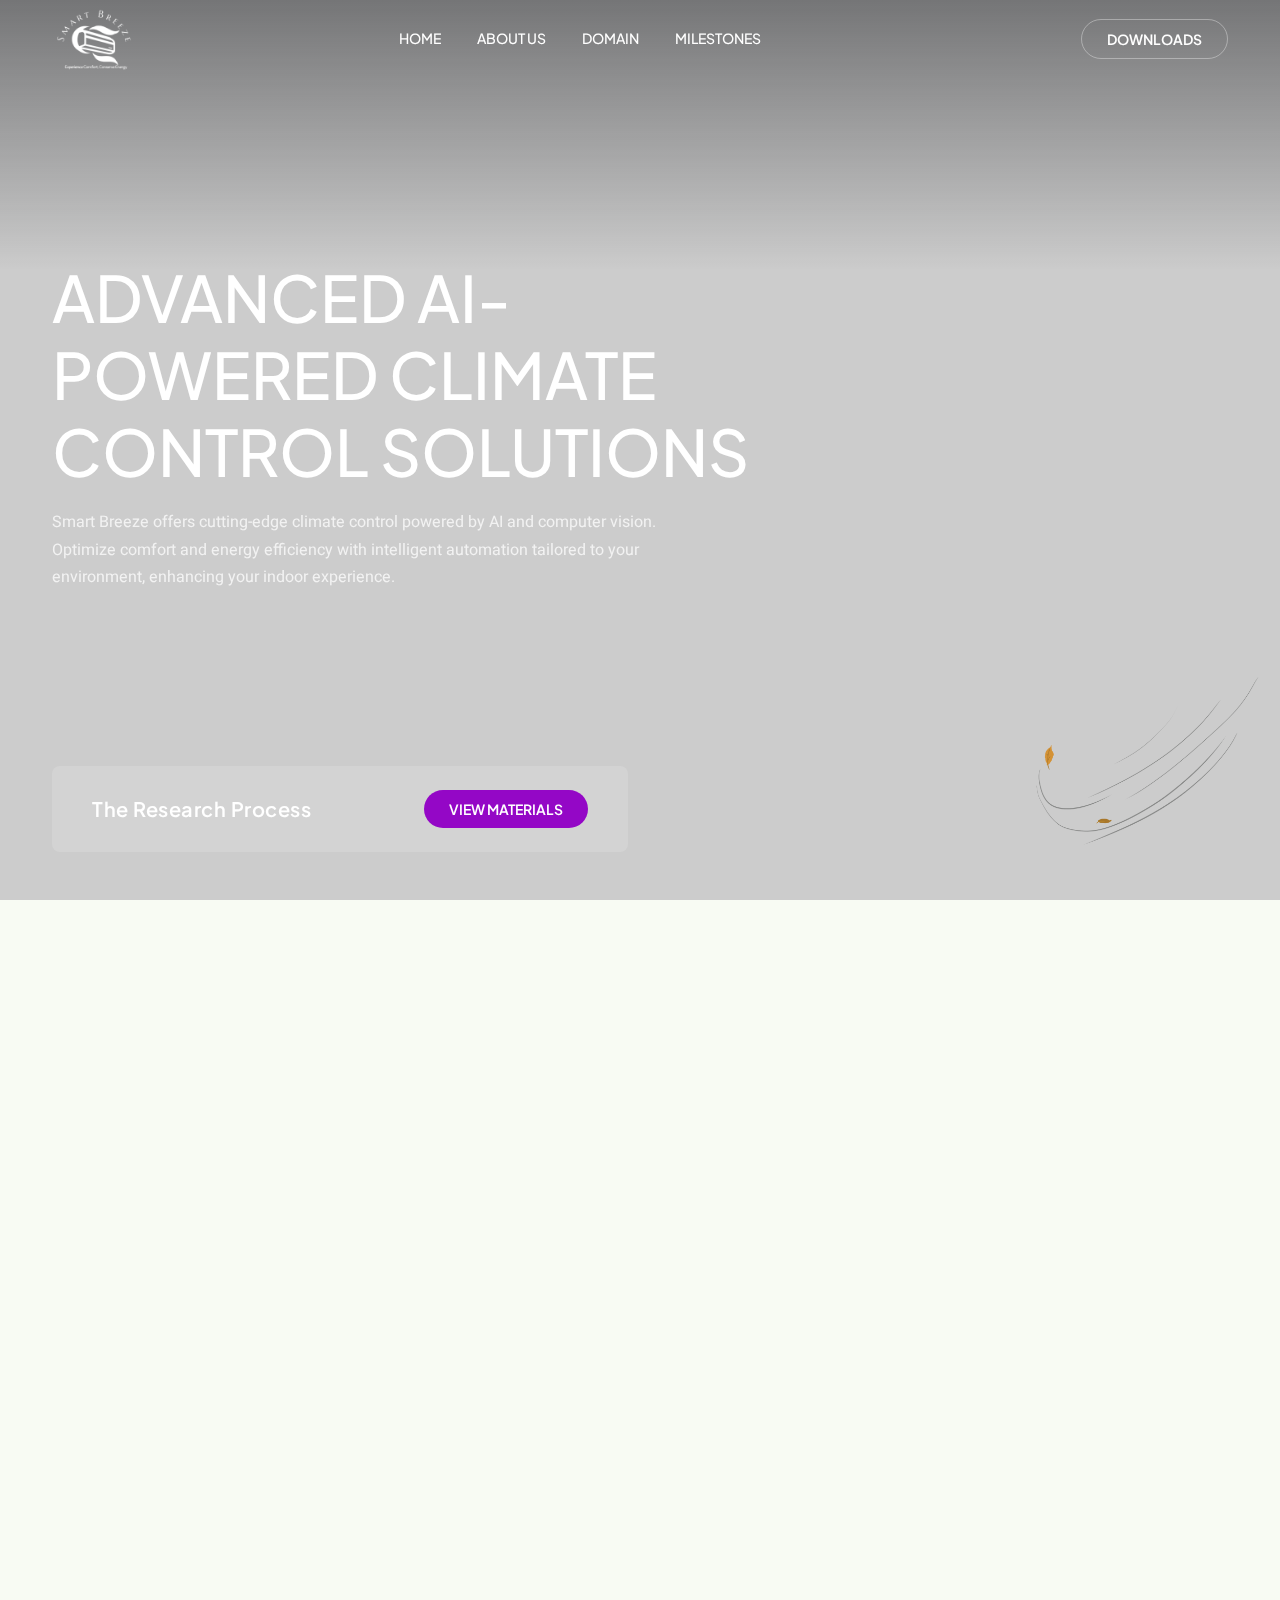
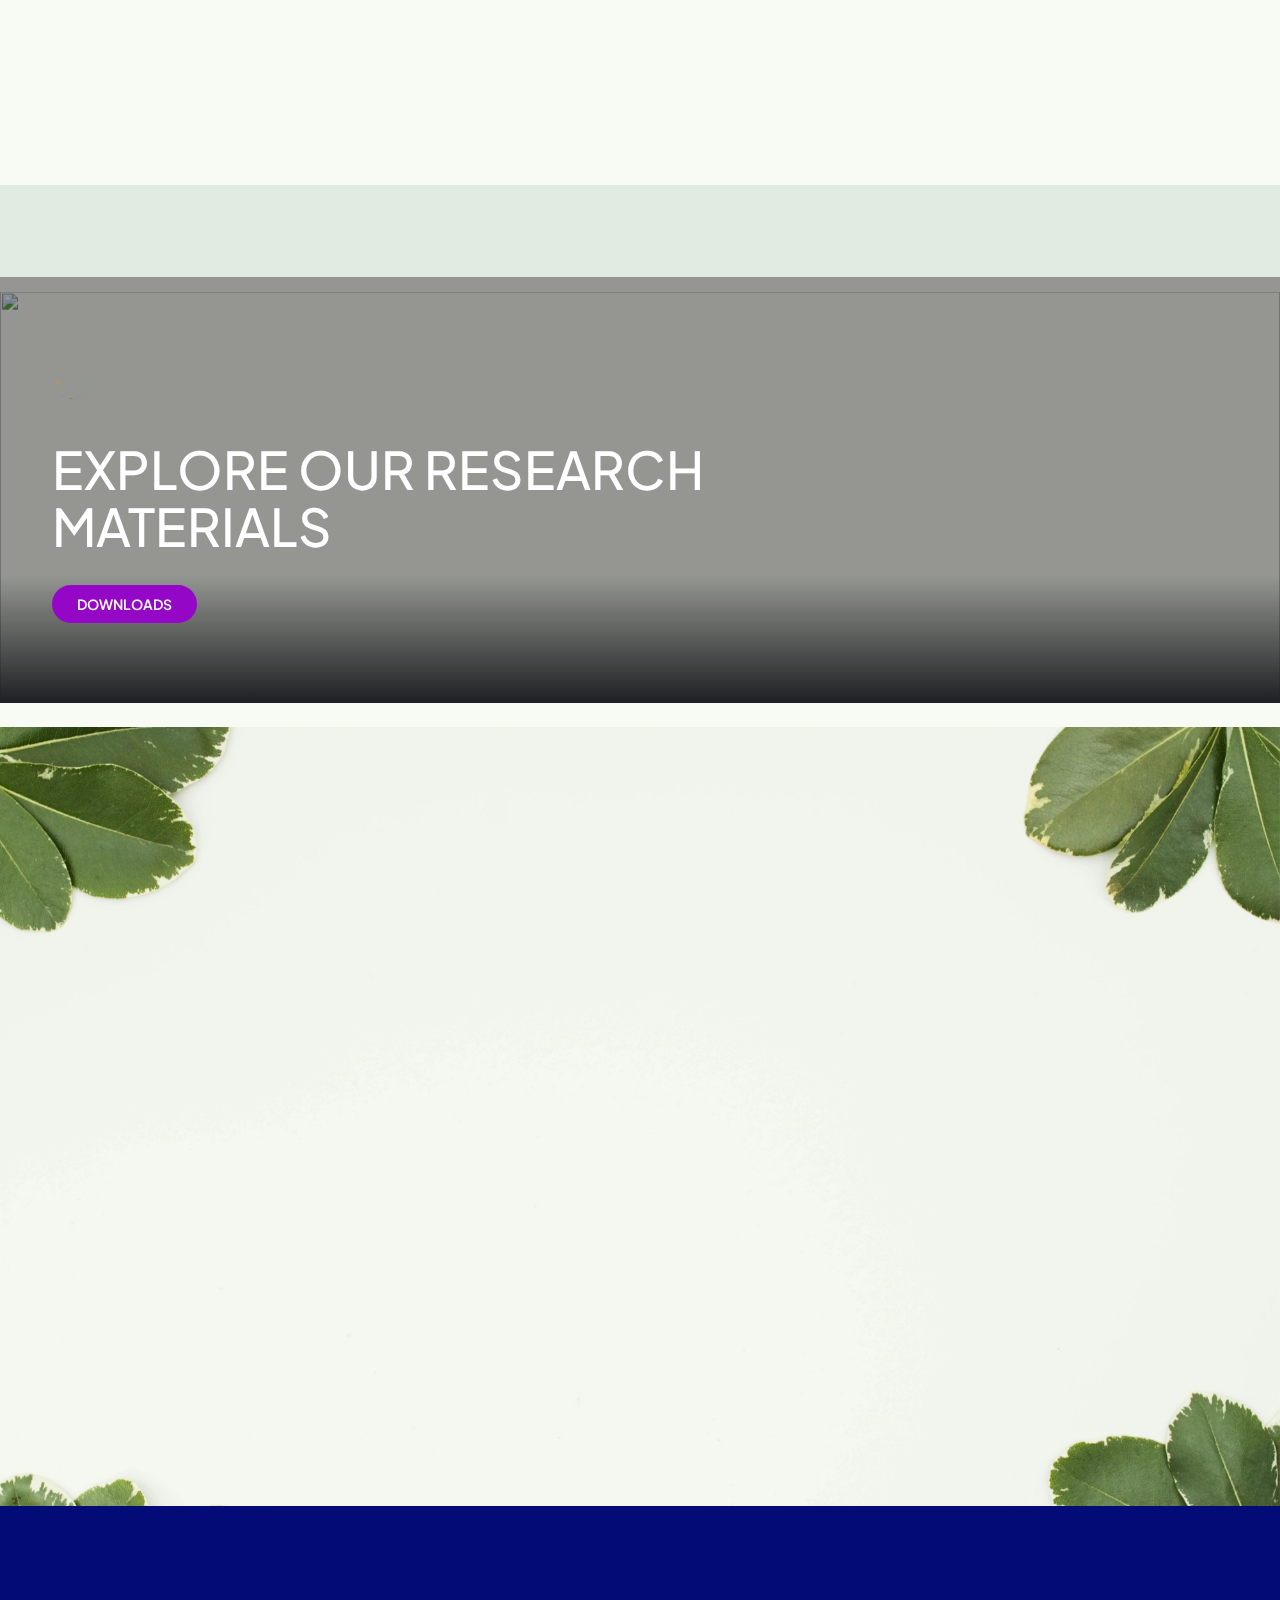
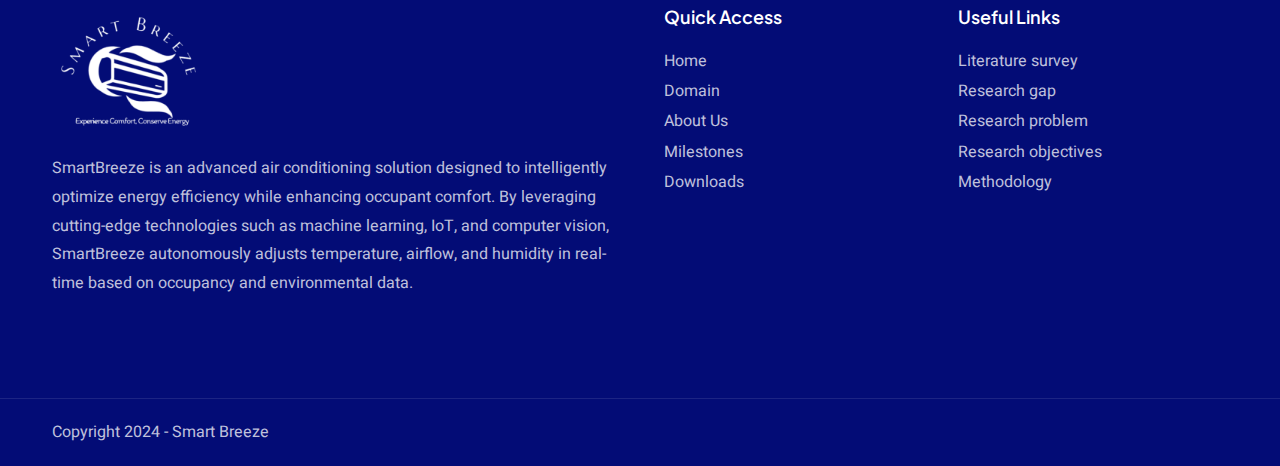
==== commit f1ab2e89: "index file changed" ====
--- a/index.html
+++ b/index.html
@@ -1,2 +1,2 @@
 <!DOCTYPE html><html lang="zxx"><head><title>Smart Breeze - Home | Smart Breeze: Advanced AI-Powered Climate Control Solutions</title><link rel="icon" href="./images/smart-breeze.png" type="image/png" sizes="16x16"><meta content="text/html;charset=utf-8" http-equiv="Content-Type"><meta content="width=device-width,initial-scale=1" name="viewport"><meta content="Smart Breeze — Smart Breeze: Advanced AI-Powered Climate Control Solutions" name="description"><meta content="" name="keywords"><meta content="" name="author"><!-- CSS Files
-    ================================================== --><link href="css/bootstrap.min.css" rel="stylesheet" type="text/css" id="bootstrap"><link href="css/plugins.css" rel="stylesheet" type="text/css"><link href="css/swiper.css" rel="stylesheet" type="text/css"><link href="css/style.css" rel="stylesheet" type="text/css"><link href="css/coloring.css" rel="stylesheet" type="text/css"><!-- color scheme --><link id="colors" href="css/colors/scheme-01.css" rel="stylesheet" type="text/css"></head><body><div id="wrapper"><a href="#" id="back-to-top"></a><div id="de-loader"></div><header class="transparent"><div class="container"><div class="row"><div class="col-md-12"><div class="de-flex sm-pt10"><div class="de-flex-col"><!-- logo begin --><div id="logo"><a href="./index.html"><img class="logo-main" style="height: 70px" src="./images/image.psd.png" alt=""> <img class="logo-mobile" style="height: 70px" src="images/image.psd.png" alt=""></a></div><!-- logo end --></div><div class="de-flex-col header-col-mid"><!-- mainemenu begin --><ul id="mainmenu"><li><a class="menu-item" href="./index.html">Home</a></li><li><a class="menu-item" href="./about.html">About Us</a></li><li><a class="menu-item" href="./index.html#research">Research</a></li><li><a class="menu-item" href="./timeline.html">Timeline</a></li></ul><!-- mainmenu end --></div><div class="de-flex-col"><div class="menu_side_area"><a href="./downloads.html" class="btn-main btn-line">Downloads</a> <span id="menu-btn"></span></div></div></div></div></div></div></header><div class="no-bottom no-top" id="content"><div id="top"></div><section id="section-intro" class="text-light no-top no-bottom relative overflow-hidden z-1000"><div class="h-30 de-gradient-edge-top op-5 dark z-2"></div><img src="./images/breeze.png" class="abs end-0 bottom-0 z-2 w-20" alt=""><div class="v-center relative"><div class="abs abs-centered z-1000 w-100"><div class="container"><div class="row g-4 justify-content-between align-items-center"><div class="col-lg-8"><h1 class="text-uppercase wow fadeInUp" data-wow-delay=".3s">Advanced AI-Powered Climate Control Solutions</h1><p class="col-lg-10 wow fadeInUp" data-wow-delay=".6s">Smart Breeze offers cutting-edge climate control powered by AI and computer vision. Optimize comfort and energy efficiency with intelligent automation tailored to your environment, enhancing your indoor experience.</p><div class="spacer-single"></div></div></div></div></div><div class="abs bottom-0 z-1000 w-100"><div class="container pb-lg-5 pb-3"><div class="row"><div class="col-lg-6"><div class="bg-blur rounded-1 padding40 py-4 wow fadeInDown" data-wow-delay=".9s"><div class="row g-4 align-items-center"><div class="col-md-12"><div class="d-flex justify-content-between align-items-center"><h4 class="mb-0">The Research Process</h4><div class=""><a class="btn-main" href="./downloads.html">View Materials</a></div></div></div></div></div></div></div></div></div><div class="swiper"><div class="swiper-wrapper"><div class="swiper-slide"><div class="swiper-inner" data-bgimage="url(https://images.pexels.com/photos/1054218/pexels-photo-1054218.jpeg?auto=compress)"><div class="sw-overlay op-2"></div></div></div></div></div></div></section><section class="pb-50"><div class="container"><div class="row g-4 align-items-center"><div class="col-lg-6"><div class="relative"><div class="rounded-1 bg-body w-90 overflow-hidden wow zoomIn"><img src="https://images.pexels.com/photos/6283961/pexels-photo-6283961.jpeg?auto=compress&cs=tinysrgb&w=1260&h=750&dpr=1" class="w-100 jarallax wow scaleIn" alt=""></div><div class="rounded-1 bg-body w-50 abs mb-min-50 end-0 bottom-0 z-2 overflow-hidden shadow-soft wow zoomIn" data-wow-delay=".2s"><img src="./images/smart-breeze.png" class="w-100 wow scaleIn" data-wow-delay=".2s" alt=""></div></div></div><div class="col-lg-6"><div class="ps-lg-3"><div class="subtitle id-color wow fadeInUp" data-wow-delay=".2s">Welcome to Smart Breeze</div><h2 class="text-uppercase wow fadeInUp" data-wow-delay=".4s">AI-Powered <span class="id-color-2">Climate Control Solutions</span></h2><p class="wow fadeInUp" data-wow-delay=".6s">SmartBreeze is an advanced air conditioning solution designed to intelligently optimize energy efficiency while enhancing occupant comfort. By leveraging cutting-edge technologies such as machine learning, IoT, and computer vision, SmartBreeze autonomously adjusts temperature, airflow, and humidity in real-time based on occupancy and environmental data. Unlike traditional AC systems that rely on manual inputs, SmartBreeze continuously monitors and adapts to the conditions of the room, ensuring optimal comfort and minimizing energy consumption. With its affordable yet highly effective design, SmartBreeze is ideal for both commercial and residential settings, offering a cost-effective way to reduce energy waste while maintaining a pleasant indoor environment.</p><a class="btn-main wow fadeInUp" href="#research" data-wow-delay=".6s">Learn More</a></div></div></div></div></section><section class="pt-2 pb-1 bg-light mt90"><div class="wow fadeInRight d-flex"><div class="de-marquee-list relative wow"><span class="fs-36 lh-1 mx-4 text-uppercase title-font"><img src="./images/colab.png" style="height: 80px; width: auto;"> </span><span class="fs-36 lh-1 mx-4 text-uppercase title-font"><img src="./images/cuda.svg" style="height: 80px; width: auto;"> </span><span class="fs-36 lh-1 mx-4 text-uppercase title-font"><img src="./images/docker.png" style="height: 80px; width: auto;"> </span><span class="fs-36 lh-1 mx-4 text-uppercase title-font"><img src="./images/opencv.png" style="height: 80px; width: auto;"> </span><span class="fs-36 lh-1 mx-4 text-uppercase title-font"><img src="./images/keras.png" style="height: 80px; width: auto;"> </span><span class="fs-36 lh-1 mx-4 text-uppercase title-font"><img src="./images/nginx.png" style="height: 80px; width: auto;"> </span><span class="fs-36 lh-1 mx-4 text-uppercase title-font"><img src="./images/python.png" style="height: 80px; width: auto;"> </span><span class="fs-36 lh-1 mx-4 text-uppercase title-font"><img src="./images/react.svg" style="height: 80px; width: auto;"> </span><span class="fs-36 lh-1 mx-4 text-uppercase title-font"><img src="./images/tensorflow.png" style="height: 80px; width: auto;"> </span><span class="fs-36 lh-1 mx-4 text-uppercase title-font"><img src="./images/rpi.png" style="height: 80px; width: auto;"> </span><span class="fs-36 lh-1 mx-4 text-uppercase title-font"><img src="./images/aws.png" style="height: 80px; width: auto;"></span></div></div></section><section class="jarallax pt80 pb80 relative text-light" style="background-size: cover; background-repeat: no-repeat;"><div class="container relative z-2" style="background-size: cover; background-repeat: no-repeat;"><div class="row" style="background-size: cover; background-repeat: no-repeat;"><div class="col-lg-8" style="background-size: cover; background-repeat: no-repeat;"><img src="./images/breeze.png" class="w-60px mb-4" alt=""><h2 class="text-uppercase mb-4">Explore our research materials</h2><a class="btn-main" href="./downloads.html">Downloads</a></div></div></div><div class="de-gradient-edge-bottom dark" style="background-size: cover; background-repeat: no-repeat;"></div><div class="de-overlay" style="background-size: cover; background-repeat: no-repeat;"></div><div style="position: absolute; top: 0px; left: 0px; width: 100%; height: 100%; overflow: hidden; z-index: -100; clip-path: polygon(0px 0px, 100% 0px, 100% 100%, 0px 100%); background-size: cover; background-repeat: no-repeat;" id="jarallax-container-1"><img src="https://images.pexels.com/photos/691668/pexels-photo-691668.jpeg?auto=compress&cs=tinysrgb&w=1260&h=750&dpr=1" class="jarallax-img" alt="" style="object-fit: cover; object-position: 50% 50%; max-width: none; position: absolute; top: 0px; left: 0px; width: 1230px; height: 717.108px; overflow: hidden; pointer-events: none; transform-style: preserve-3d; backface-visibility: hidden; will-change: transform, opacity; margin-top: 122.946px; transform: translate3d(0px, -104.346px, 0px);"></div></section><section class="jarallax" id="research"><img src="./images/11.webp" class="jarallax-img" alt=""><div class="container"><div class="row g-4"><div class="row g-4 mb-3 align-items-center justify-content-center"><div class="col-xl-6 text-center"><div class="subtitle wow fadeInUp">Research</div><h2 class="text-uppercase wow fadeInUp" data-wow-delay=".2s">The Research<span class="id-color-2"> Process</span></h2></div></div></div><div class="row justify-content-center g-lg-4 gx-lg-5 wow fadeInUp"><div class="col-xl-8"><a href="./literature-survey.html" class="d-flex justify-content-between pb-3 mb-3 border-bottom"><div><h5 class="mb-1">Literature survey</h5></div><div class="text-end"><h5 class="fw-500 mb-1 text-decoration-underline" style="cursor:pointer;">View More</h5></div></a><a href="./research-gap.html" class="d-flex justify-content-between pb-3 mb-3 border-bottom"><div><h5 class="mb-1">Research gap</h5></div><div class="text-end"><h5 class="fw-500 mb-1 text-decoration-underline" style="cursor:pointer;">View More</h5></div></a><a href="./research-problem.html" class="d-flex justify-content-between pb-3 mb-3 border-bottom"><div><h5 class="mb-1">Research problem</h5></div><div class="text-end"><h5 class="fw-500 mb-1 text-decoration-underline" style="cursor:pointer;">View More</h5></div></a><a href="./research-objectives.html" class="d-flex justify-content-between pb-3 mb-3 border-bottom"><div><h5 class="mb-1">Research objectives</h5></div><div class="text-end"><h5 class="fw-500 mb-1 text-decoration-underline" style="cursor:pointer;">View More</h5></div></a><a href="./methodology.html" class="d-flex justify-content-between pb-3 mb-3 border-bottom"><div><h5 class="mb-1">Methodology</h5></div><div class="text-end"><h5 class="fw-500 mb-1 text-decoration-underline" style="cursor:pointer;">View More</h5></div></a></div></div></div></section></div><footer class="section-dark"><div class="container relative z-2"><div class="row gx-5"><div class="col-lg-6 col-sm-6"><img src="./images/image.psd.png" class="w-150px" alt=""><div class="spacer-20"></div><p>SmartBreeze is an advanced air conditioning solution designed to intelligently optimize energy efficiency while enhancing occupant comfort. By leveraging cutting-edge technologies such as machine learning, IoT, and computer vision, SmartBreeze autonomously adjusts temperature, airflow, and humidity in real-time based on occupancy and environmental data.</p></div><div class="col-lg-6 col-sm-12 order-lg-1 order-sm-2"><div class="row"><div class="col-lg-6 col-sm-6"><div class="widget"><h5>Quick Access</h5><ul><li><a href="./index.html">Home</a></li><li><a href="./index.html#research">Research</a></li><li><a href="./about.html">About Us</a></li><li><a href="./timeline.html">Timeline</a></li><li><a href="./downloads.html">Downloads</a></li></ul></div></div><div class="col-lg-6 col-sm-6"><div class="widget"><h5>Useful Links</h5><ul><li><a href="./literature-survey.html">Literature survey</a></li><li><a href="./research-gap.html">Research gap</a></li><li><a href="./research-problem.html">Research problem</a></li><li><a href="./research-objectives.html">Research objectives</a></li><li><a href="./methodology.html">Methodology</a></li></ul></div></div></div></div></div></div><div class="subfooter"><div class="container"><div class="row"><div class="col-md-12"><div class="de-flex"><div class="de-flex-col">Copyright 2024 - Smart Breeze</div></div></div></div></div></div><img src="images/misc/silhuette-1-black.webp" class="abs bottom-0 op-3" alt=""></footer></div><script src="js/plugins.js"></script><script src="js/designesia.js"></script><script src="js/swiper.js"></script><script src="js/custom-swiper-3.js"></script><script src="js/custom-marquee.js"></script></body></html>+    ================================================== --><link href="css/bootstrap.min.css" rel="stylesheet" type="text/css" id="bootstrap"><link href="css/plugins.css" rel="stylesheet" type="text/css"><link href="css/swiper.css" rel="stylesheet" type="text/css"><link href="css/style.css" rel="stylesheet" type="text/css"><link href="css/coloring.css" rel="stylesheet" type="text/css"><!-- color scheme --><link id="colors" href="css/colors/scheme-01.css" rel="stylesheet" type="text/css"></head><body><div id="wrapper"><a href="#" id="back-to-top"></a><div id="de-loader"></div><header class="transparent"><div class="container"><div class="row"><div class="col-md-12"><div class="de-flex sm-pt10"><div class="de-flex-col"><!-- logo begin --><div id="logo"><a href="./index.html"><img class="logo-main" style="height: 70px" src="./images/image.psd.png" alt=""> <img class="logo-mobile" style="height: 70px" src="images/image.psd.png" alt=""></a></div><!-- logo end --></div><div class="de-flex-col header-col-mid"><!-- mainemenu begin --><ul id="mainmenu"><li><a class="menu-item" href="./index.html">Home</a></li><li><a class="menu-item" href="./about.html">About Us</a></li><li><a class="menu-item" href="./index.html#research">Domain</a></li><li><a class="menu-item" href="./timeline.html">Milestones</a></li></ul><!-- mainmenu end --></div><div class="de-flex-col"><div class="menu_side_area"><a href="./downloads.html" class="btn-main btn-line">Downloads</a> <span id="menu-btn"></span></div></div></div></div></div></div></header><div class="no-bottom no-top" id="content"><div id="top"></div><section id="section-intro" class="text-light no-top no-bottom relative overflow-hidden z-1000"><div class="h-30 de-gradient-edge-top op-5 dark z-2"></div><img src="./images/breeze.png" class="abs end-0 bottom-0 z-2 w-20" alt=""><div class="v-center relative"><div class="abs abs-centered z-1000 w-100"><div class="container"><div class="row g-4 justify-content-between align-items-center"><div class="col-lg-8"><h1 class="text-uppercase wow fadeInUp" data-wow-delay=".3s">Advanced AI-Powered Climate Control Solutions</h1><p class="col-lg-10 wow fadeInUp" data-wow-delay=".6s">Smart Breeze offers cutting-edge climate control powered by AI and computer vision. Optimize comfort and energy efficiency with intelligent automation tailored to your environment, enhancing your indoor experience.</p><div class="spacer-single"></div></div></div></div></div><div class="abs bottom-0 z-1000 w-100"><div class="container pb-lg-5 pb-3"><div class="row"><div class="col-lg-6"><div class="bg-blur rounded-1 padding40 py-4 wow fadeInDown" data-wow-delay=".9s"><div class="row g-4 align-items-center"><div class="col-md-12"><div class="d-flex justify-content-between align-items-center"><h4 class="mb-0">The Research Process</h4><div class=""><a class="btn-main" href="./downloads.html">View Materials</a></div></div></div></div></div></div></div></div></div><div class="swiper"><div class="swiper-wrapper"><div class="swiper-slide"><div class="swiper-inner" data-bgimage="url(https://images.pexels.com/photos/1054218/pexels-photo-1054218.jpeg?auto=compress)"><div class="sw-overlay op-2"></div></div></div></div></div></div></section><section class="pb-50"><div class="container"><div class="row g-4 align-items-center"><div class="col-lg-6"><div class="relative"><div class="rounded-1 bg-body w-90 overflow-hidden wow zoomIn"><img src="https://images.pexels.com/photos/6283961/pexels-photo-6283961.jpeg?auto=compress&cs=tinysrgb&w=1260&h=750&dpr=1" class="w-100 jarallax wow scaleIn" alt=""></div><div class="rounded-1 bg-body w-50 abs mb-min-50 end-0 bottom-0 z-2 overflow-hidden shadow-soft wow zoomIn" data-wow-delay=".2s"><img src="./images/smart-breeze.png" class="w-100 wow scaleIn" data-wow-delay=".2s" alt=""></div></div></div><div class="col-lg-6"><div class="ps-lg-3"><div class="subtitle id-color wow fadeInUp" data-wow-delay=".2s">Welcome to Smart Breeze</div><h2 class="text-uppercase wow fadeInUp" data-wow-delay=".4s">AI-Powered <span class="id-color-2">Climate Control Solutions</span></h2><p class="wow fadeInUp" data-wow-delay=".6s">SmartBreeze is an advanced air conditioning solution designed to intelligently optimize energy efficiency while enhancing occupant comfort. By leveraging cutting-edge technologies such as machine learning, IoT, and computer vision, SmartBreeze autonomously adjusts temperature, airflow, and humidity in real-time based on occupancy and environmental data. Unlike traditional AC systems that rely on manual inputs, SmartBreeze continuously monitors and adapts to the conditions of the room, ensuring optimal comfort and minimizing energy consumption. With its affordable yet highly effective design, SmartBreeze is ideal for both commercial and residential settings, offering a cost-effective way to reduce energy waste while maintaining a pleasant indoor environment.</p><a class="btn-main wow fadeInUp" href="#research" data-wow-delay=".6s">Learn More</a></div></div></div></div></section><section class="pt-2 pb-1 bg-light mt90"><div class="wow fadeInRight d-flex"><div class="de-marquee-list relative wow"><span class="fs-36 lh-1 mx-4 text-uppercase title-font"><img src="./images/colab.png" style="height: 80px; width: auto;"> </span><span class="fs-36 lh-1 mx-4 text-uppercase title-font"><img src="./images/cuda.svg" style="height: 80px; width: auto;"> </span><span class="fs-36 lh-1 mx-4 text-uppercase title-font"><img src="./images/docker.png" style="height: 80px; width: auto;"> </span><span class="fs-36 lh-1 mx-4 text-uppercase title-font"><img src="./images/opencv.png" style="height: 80px; width: auto;"> </span><span class="fs-36 lh-1 mx-4 text-uppercase title-font"><img src="./images/keras.png" style="height: 80px; width: auto;"> </span><span class="fs-36 lh-1 mx-4 text-uppercase title-font"><img src="./images/nginx.png" style="height: 80px; width: auto;"> </span><span class="fs-36 lh-1 mx-4 text-uppercase title-font"><img src="./images/python.png" style="height: 80px; width: auto;"> </span><span class="fs-36 lh-1 mx-4 text-uppercase title-font"><img src="./images/react.svg" style="height: 80px; width: auto;"> </span><span class="fs-36 lh-1 mx-4 text-uppercase title-font"><img src="./images/tensorflow.png" style="height: 80px; width: auto;"> </span><span class="fs-36 lh-1 mx-4 text-uppercase title-font"><img src="./images/rpi.png" style="height: 80px; width: auto;"> </span><span class="fs-36 lh-1 mx-4 text-uppercase title-font"><img src="./images/aws.png" style="height: 80px; width: auto;"></span></div></div></section><section class="jarallax pt80 pb80 relative text-light" style="background-size: cover; background-repeat: no-repeat;"><div class="container relative z-2" style="background-size: cover; background-repeat: no-repeat;"><div class="row" style="background-size: cover; background-repeat: no-repeat;"><div class="col-lg-8" style="background-size: cover; background-repeat: no-repeat;"><img src="./images/breeze.png" class="w-60px mb-4" alt=""><h2 class="text-uppercase mb-4">Explore our research materials</h2><a class="btn-main" href="./downloads.html">Downloads</a></div></div></div><div class="de-gradient-edge-bottom dark" style="background-size: cover; background-repeat: no-repeat;"></div><div class="de-overlay" style="background-size: cover; background-repeat: no-repeat;"></div><div style="position: absolute; top: 0px; left: 0px; width: 100%; height: 100%; overflow: hidden; z-index: -100; clip-path: polygon(0px 0px, 100% 0px, 100% 100%, 0px 100%); background-size: cover; background-repeat: no-repeat;" id="jarallax-container-1"><img src="https://images.pexels.com/photos/691668/pexels-photo-691668.jpeg?auto=compress&cs=tinysrgb&w=1260&h=750&dpr=1" class="jarallax-img" alt="" style="object-fit: cover; object-position: 50% 50%; max-width: none; position: absolute; top: 0px; left: 0px; width: 1230px; height: 717.108px; overflow: hidden; pointer-events: none; transform-style: preserve-3d; backface-visibility: hidden; will-change: transform, opacity; margin-top: 122.946px; transform: translate3d(0px, -104.346px, 0px);"></div></section><section class="jarallax" id="research"><img src="./images/11.webp" class="jarallax-img" alt=""><div class="container"><div class="row g-4"><div class="row g-4 mb-3 align-items-center justify-content-center"><div class="col-xl-6 text-center"><div class="subtitle wow fadeInUp">Domain</div><h2 class="text-uppercase wow fadeInUp" data-wow-delay=".2s">The Research<span class="id-color-2"> Process</span></h2></div></div></div><div class="row justify-content-center g-lg-4 gx-lg-5 wow fadeInUp"><div class="col-xl-8"><a href="./literature-survey.html" class="d-flex justify-content-between pb-3 mb-3 border-bottom"><div><h5 class="mb-1">Literature survey</h5></div><div class="text-end"><h5 class="fw-500 mb-1 text-decoration-underline" style="cursor:pointer;">View More</h5></div></a><a href="./research-gap.html" class="d-flex justify-content-between pb-3 mb-3 border-bottom"><div><h5 class="mb-1">Research gap</h5></div><div class="text-end"><h5 class="fw-500 mb-1 text-decoration-underline" style="cursor:pointer;">View More</h5></div></a><a href="./research-problem.html" class="d-flex justify-content-between pb-3 mb-3 border-bottom"><div><h5 class="mb-1">Research problem</h5></div><div class="text-end"><h5 class="fw-500 mb-1 text-decoration-underline" style="cursor:pointer;">View More</h5></div></a><a href="./research-objectives.html" class="d-flex justify-content-between pb-3 mb-3 border-bottom"><div><h5 class="mb-1">Research objectives</h5></div><div class="text-end"><h5 class="fw-500 mb-1 text-decoration-underline" style="cursor:pointer;">View More</h5></div></a><a href="./methodology.html" class="d-flex justify-content-between pb-3 mb-3 border-bottom"><div><h5 class="mb-1">Methodology</h5></div><div class="text-end"><h5 class="fw-500 mb-1 text-decoration-underline" style="cursor:pointer;">View More</h5></div></a></div></div></div></section></div><footer class="section-dark"><div class="container relative z-2"><div class="row gx-5"><div class="col-lg-6 col-sm-6"><img src="./images/image.psd.png" class="w-150px" alt=""><div class="spacer-20"></div><p>SmartBreeze is an advanced air conditioning solution designed to intelligently optimize energy efficiency while enhancing occupant comfort. By leveraging cutting-edge technologies such as machine learning, IoT, and computer vision, SmartBreeze autonomously adjusts temperature, airflow, and humidity in real-time based on occupancy and environmental data.</p></div><div class="col-lg-6 col-sm-12 order-lg-1 order-sm-2"><div class="row"><div class="col-lg-6 col-sm-6"><div class="widget"><h5>Quick Access</h5><ul><li><a href="./index.html">Home</a></li><li><a href="./index.html#research">Domain</a></li><li><a href="./about.html">About Us</a></li><li><a href="./timeline.html">Milestones</a></li><li><a href="./downloads.html">Downloads</a></li></ul></div></div><div class="col-lg-6 col-sm-6"><div class="widget"><h5>Useful Links</h5><ul><li><a href="./literature-survey.html">Literature survey</a></li><li><a href="./research-gap.html">Research gap</a></li><li><a href="./research-problem.html">Research problem</a></li><li><a href="./research-objectives.html">Research objectives</a></li><li><a href="./methodology.html">Methodology</a></li></ul></div></div></div></div></div></div><div class="subfooter"><div class="container"><div class="row"><div class="col-md-12"><div class="de-flex"><div class="de-flex-col">Copyright 2024 - Smart Breeze</div></div></div></div></div></div><img src="images/misc/silhuette-1-black.webp" class="abs bottom-0 op-3" alt=""></footer></div><script src="js/plugins.js"></script><script src="js/designesia.js"></script><script src="js/swiper.js"></script><script src="js/custom-swiper-3.js"></script><script src="js/custom-marquee.js"></script></body></html>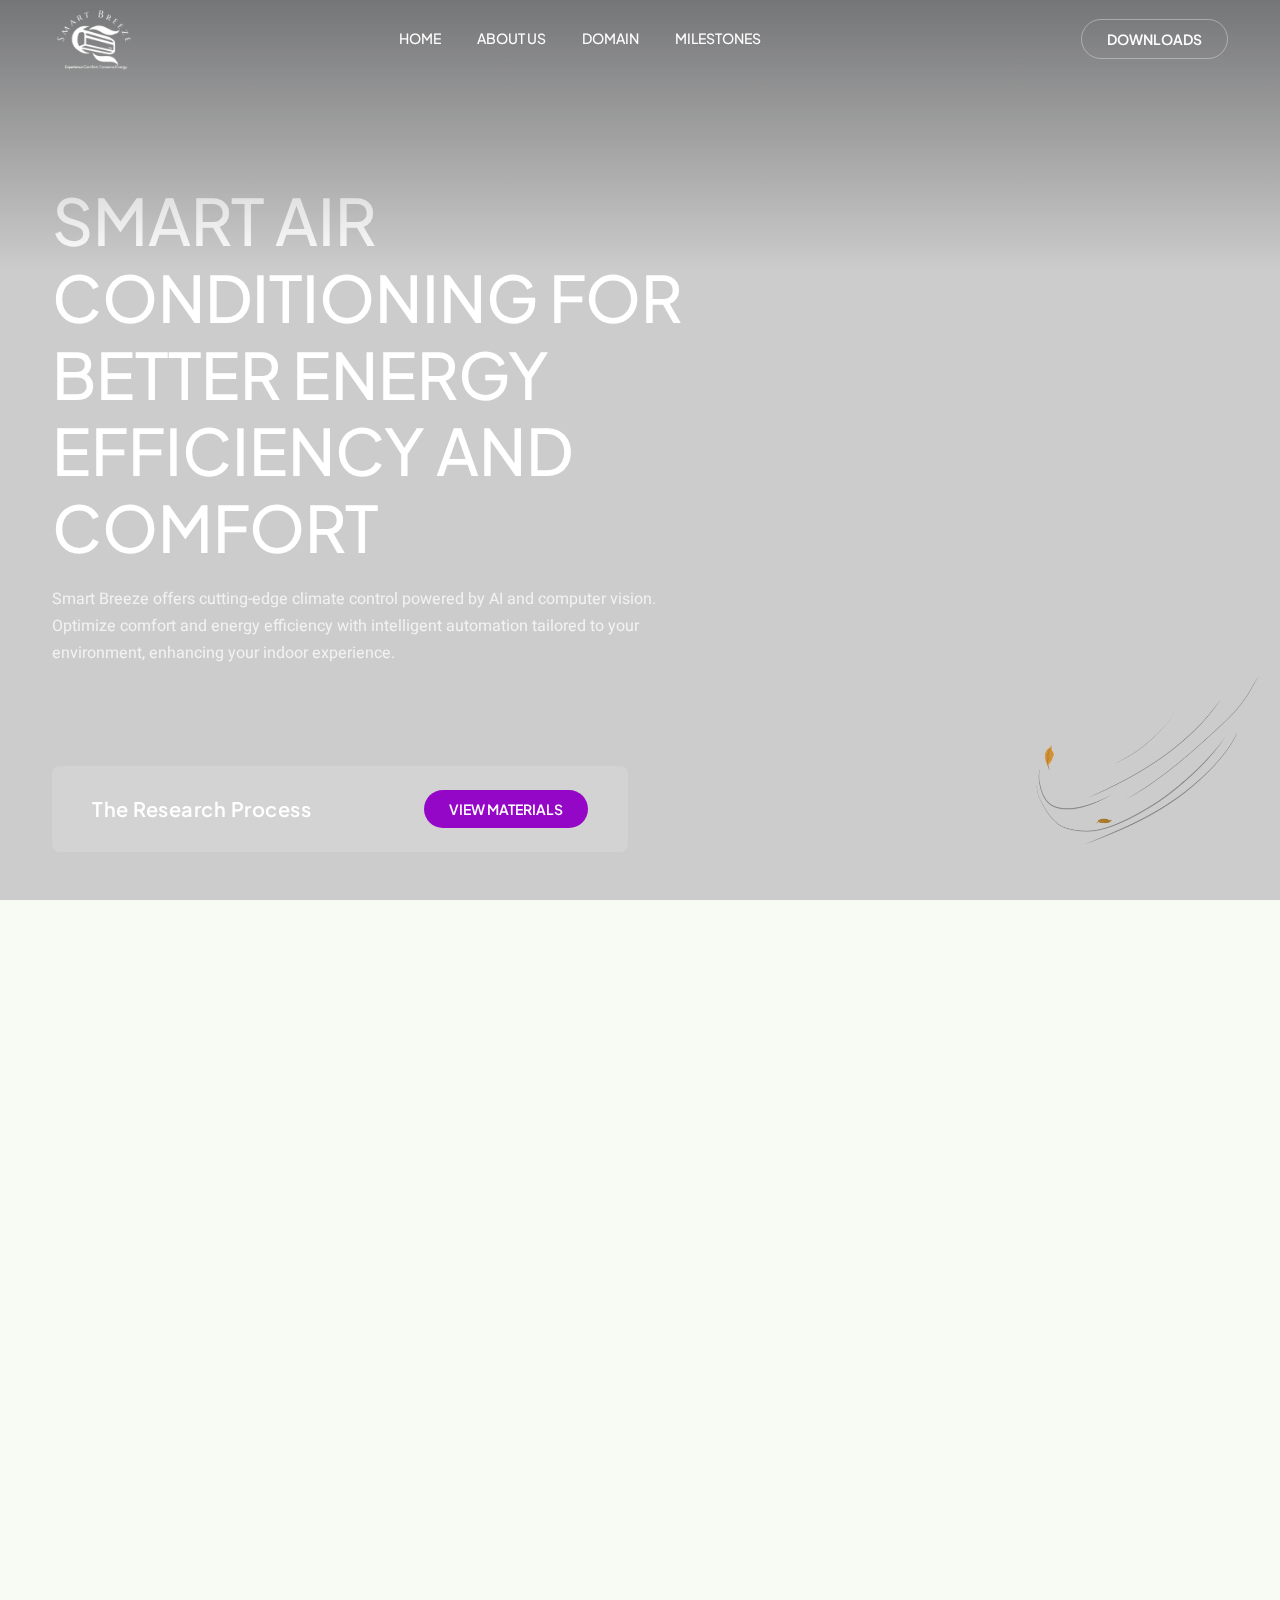
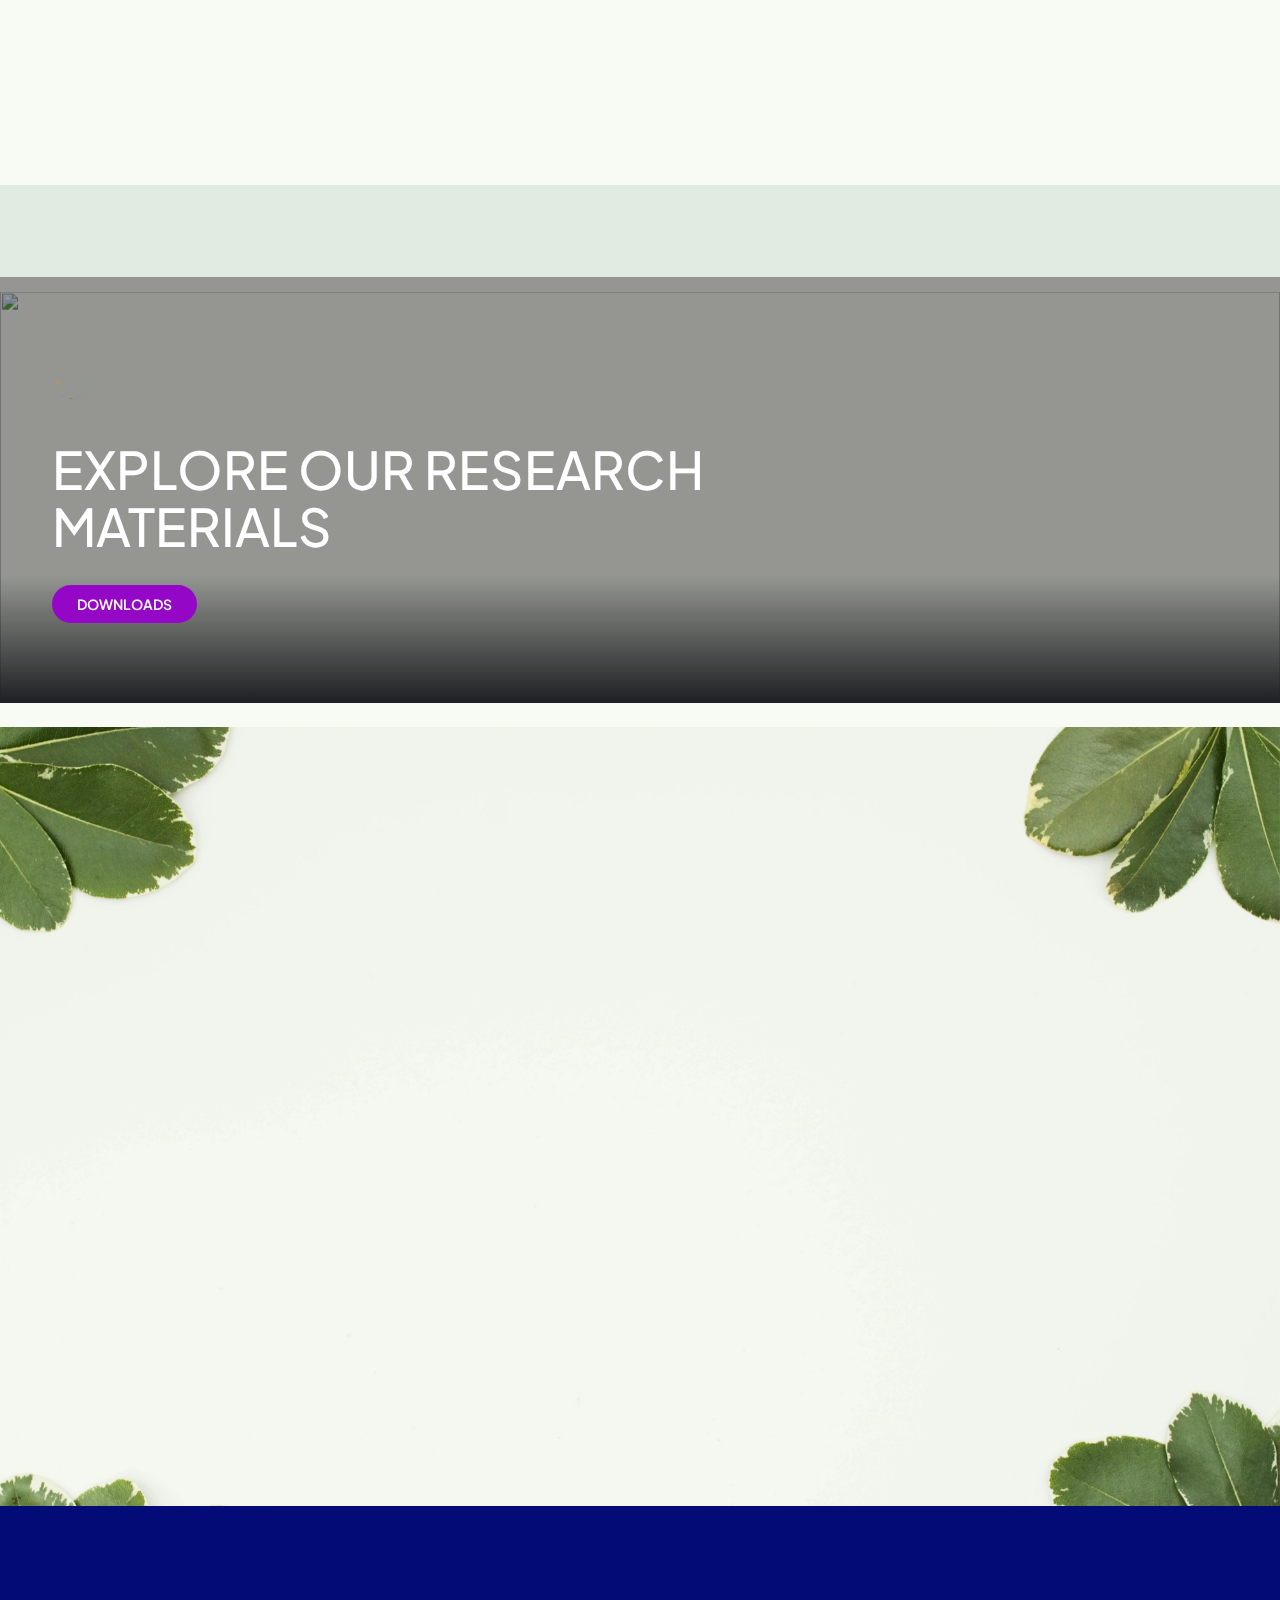
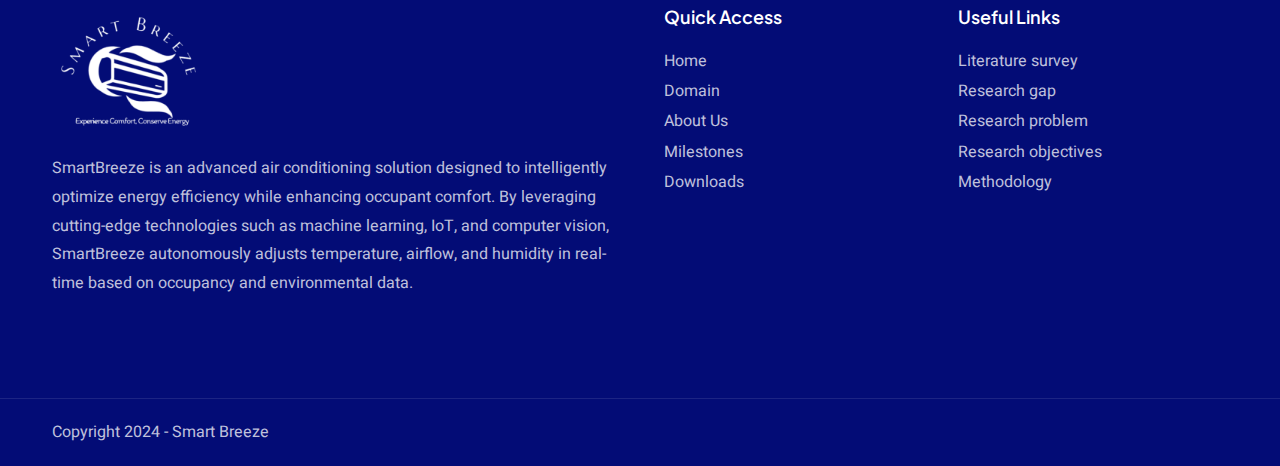
==== commit 51435c3c: "latest frontend added" ====
--- a/index.html
+++ b/index.html
@@ -1,2 +1,309 @@
-<!DOCTYPE html><html lang="zxx"><head><title>Smart Breeze - Home | Smart Breeze: Advanced AI-Powered Climate Control Solutions</title><link rel="icon" href="./images/smart-breeze.png" type="image/png" sizes="16x16"><meta content="text/html;charset=utf-8" http-equiv="Content-Type"><meta content="width=device-width,initial-scale=1" name="viewport"><meta content="Smart Breeze — Smart Breeze: Advanced AI-Powered Climate Control Solutions" name="description"><meta content="" name="keywords"><meta content="" name="author"><!-- CSS Files
-    ================================================== --><link href="css/bootstrap.min.css" rel="stylesheet" type="text/css" id="bootstrap"><link href="css/plugins.css" rel="stylesheet" type="text/css"><link href="css/swiper.css" rel="stylesheet" type="text/css"><link href="css/style.css" rel="stylesheet" type="text/css"><link href="css/coloring.css" rel="stylesheet" type="text/css"><!-- color scheme --><link id="colors" href="css/colors/scheme-01.css" rel="stylesheet" type="text/css"></head><body><div id="wrapper"><a href="#" id="back-to-top"></a><div id="de-loader"></div><header class="transparent"><div class="container"><div class="row"><div class="col-md-12"><div class="de-flex sm-pt10"><div class="de-flex-col"><!-- logo begin --><div id="logo"><a href="./index.html"><img class="logo-main" style="height: 70px" src="./images/image.psd.png" alt=""> <img class="logo-mobile" style="height: 70px" src="images/image.psd.png" alt=""></a></div><!-- logo end --></div><div class="de-flex-col header-col-mid"><!-- mainemenu begin --><ul id="mainmenu"><li><a class="menu-item" href="./index.html">Home</a></li><li><a class="menu-item" href="./about.html">About Us</a></li><li><a class="menu-item" href="./index.html#research">Domain</a></li><li><a class="menu-item" href="./timeline.html">Milestones</a></li></ul><!-- mainmenu end --></div><div class="de-flex-col"><div class="menu_side_area"><a href="./downloads.html" class="btn-main btn-line">Downloads</a> <span id="menu-btn"></span></div></div></div></div></div></div></header><div class="no-bottom no-top" id="content"><div id="top"></div><section id="section-intro" class="text-light no-top no-bottom relative overflow-hidden z-1000"><div class="h-30 de-gradient-edge-top op-5 dark z-2"></div><img src="./images/breeze.png" class="abs end-0 bottom-0 z-2 w-20" alt=""><div class="v-center relative"><div class="abs abs-centered z-1000 w-100"><div class="container"><div class="row g-4 justify-content-between align-items-center"><div class="col-lg-8"><h1 class="text-uppercase wow fadeInUp" data-wow-delay=".3s">Advanced AI-Powered Climate Control Solutions</h1><p class="col-lg-10 wow fadeInUp" data-wow-delay=".6s">Smart Breeze offers cutting-edge climate control powered by AI and computer vision. Optimize comfort and energy efficiency with intelligent automation tailored to your environment, enhancing your indoor experience.</p><div class="spacer-single"></div></div></div></div></div><div class="abs bottom-0 z-1000 w-100"><div class="container pb-lg-5 pb-3"><div class="row"><div class="col-lg-6"><div class="bg-blur rounded-1 padding40 py-4 wow fadeInDown" data-wow-delay=".9s"><div class="row g-4 align-items-center"><div class="col-md-12"><div class="d-flex justify-content-between align-items-center"><h4 class="mb-0">The Research Process</h4><div class=""><a class="btn-main" href="./downloads.html">View Materials</a></div></div></div></div></div></div></div></div></div><div class="swiper"><div class="swiper-wrapper"><div class="swiper-slide"><div class="swiper-inner" data-bgimage="url(https://images.pexels.com/photos/1054218/pexels-photo-1054218.jpeg?auto=compress)"><div class="sw-overlay op-2"></div></div></div></div></div></div></section><section class="pb-50"><div class="container"><div class="row g-4 align-items-center"><div class="col-lg-6"><div class="relative"><div class="rounded-1 bg-body w-90 overflow-hidden wow zoomIn"><img src="https://images.pexels.com/photos/6283961/pexels-photo-6283961.jpeg?auto=compress&cs=tinysrgb&w=1260&h=750&dpr=1" class="w-100 jarallax wow scaleIn" alt=""></div><div class="rounded-1 bg-body w-50 abs mb-min-50 end-0 bottom-0 z-2 overflow-hidden shadow-soft wow zoomIn" data-wow-delay=".2s"><img src="./images/smart-breeze.png" class="w-100 wow scaleIn" data-wow-delay=".2s" alt=""></div></div></div><div class="col-lg-6"><div class="ps-lg-3"><div class="subtitle id-color wow fadeInUp" data-wow-delay=".2s">Welcome to Smart Breeze</div><h2 class="text-uppercase wow fadeInUp" data-wow-delay=".4s">AI-Powered <span class="id-color-2">Climate Control Solutions</span></h2><p class="wow fadeInUp" data-wow-delay=".6s">SmartBreeze is an advanced air conditioning solution designed to intelligently optimize energy efficiency while enhancing occupant comfort. By leveraging cutting-edge technologies such as machine learning, IoT, and computer vision, SmartBreeze autonomously adjusts temperature, airflow, and humidity in real-time based on occupancy and environmental data. Unlike traditional AC systems that rely on manual inputs, SmartBreeze continuously monitors and adapts to the conditions of the room, ensuring optimal comfort and minimizing energy consumption. With its affordable yet highly effective design, SmartBreeze is ideal for both commercial and residential settings, offering a cost-effective way to reduce energy waste while maintaining a pleasant indoor environment.</p><a class="btn-main wow fadeInUp" href="#research" data-wow-delay=".6s">Learn More</a></div></div></div></div></section><section class="pt-2 pb-1 bg-light mt90"><div class="wow fadeInRight d-flex"><div class="de-marquee-list relative wow"><span class="fs-36 lh-1 mx-4 text-uppercase title-font"><img src="./images/colab.png" style="height: 80px; width: auto;"> </span><span class="fs-36 lh-1 mx-4 text-uppercase title-font"><img src="./images/cuda.svg" style="height: 80px; width: auto;"> </span><span class="fs-36 lh-1 mx-4 text-uppercase title-font"><img src="./images/docker.png" style="height: 80px; width: auto;"> </span><span class="fs-36 lh-1 mx-4 text-uppercase title-font"><img src="./images/opencv.png" style="height: 80px; width: auto;"> </span><span class="fs-36 lh-1 mx-4 text-uppercase title-font"><img src="./images/keras.png" style="height: 80px; width: auto;"> </span><span class="fs-36 lh-1 mx-4 text-uppercase title-font"><img src="./images/nginx.png" style="height: 80px; width: auto;"> </span><span class="fs-36 lh-1 mx-4 text-uppercase title-font"><img src="./images/python.png" style="height: 80px; width: auto;"> </span><span class="fs-36 lh-1 mx-4 text-uppercase title-font"><img src="./images/react.svg" style="height: 80px; width: auto;"> </span><span class="fs-36 lh-1 mx-4 text-uppercase title-font"><img src="./images/tensorflow.png" style="height: 80px; width: auto;"> </span><span class="fs-36 lh-1 mx-4 text-uppercase title-font"><img src="./images/rpi.png" style="height: 80px; width: auto;"> </span><span class="fs-36 lh-1 mx-4 text-uppercase title-font"><img src="./images/aws.png" style="height: 80px; width: auto;"></span></div></div></section><section class="jarallax pt80 pb80 relative text-light" style="background-size: cover; background-repeat: no-repeat;"><div class="container relative z-2" style="background-size: cover; background-repeat: no-repeat;"><div class="row" style="background-size: cover; background-repeat: no-repeat;"><div class="col-lg-8" style="background-size: cover; background-repeat: no-repeat;"><img src="./images/breeze.png" class="w-60px mb-4" alt=""><h2 class="text-uppercase mb-4">Explore our research materials</h2><a class="btn-main" href="./downloads.html">Downloads</a></div></div></div><div class="de-gradient-edge-bottom dark" style="background-size: cover; background-repeat: no-repeat;"></div><div class="de-overlay" style="background-size: cover; background-repeat: no-repeat;"></div><div style="position: absolute; top: 0px; left: 0px; width: 100%; height: 100%; overflow: hidden; z-index: -100; clip-path: polygon(0px 0px, 100% 0px, 100% 100%, 0px 100%); background-size: cover; background-repeat: no-repeat;" id="jarallax-container-1"><img src="https://images.pexels.com/photos/691668/pexels-photo-691668.jpeg?auto=compress&cs=tinysrgb&w=1260&h=750&dpr=1" class="jarallax-img" alt="" style="object-fit: cover; object-position: 50% 50%; max-width: none; position: absolute; top: 0px; left: 0px; width: 1230px; height: 717.108px; overflow: hidden; pointer-events: none; transform-style: preserve-3d; backface-visibility: hidden; will-change: transform, opacity; margin-top: 122.946px; transform: translate3d(0px, -104.346px, 0px);"></div></section><section class="jarallax" id="research"><img src="./images/11.webp" class="jarallax-img" alt=""><div class="container"><div class="row g-4"><div class="row g-4 mb-3 align-items-center justify-content-center"><div class="col-xl-6 text-center"><div class="subtitle wow fadeInUp">Domain</div><h2 class="text-uppercase wow fadeInUp" data-wow-delay=".2s">The Research<span class="id-color-2"> Process</span></h2></div></div></div><div class="row justify-content-center g-lg-4 gx-lg-5 wow fadeInUp"><div class="col-xl-8"><a href="./literature-survey.html" class="d-flex justify-content-between pb-3 mb-3 border-bottom"><div><h5 class="mb-1">Literature survey</h5></div><div class="text-end"><h5 class="fw-500 mb-1 text-decoration-underline" style="cursor:pointer;">View More</h5></div></a><a href="./research-gap.html" class="d-flex justify-content-between pb-3 mb-3 border-bottom"><div><h5 class="mb-1">Research gap</h5></div><div class="text-end"><h5 class="fw-500 mb-1 text-decoration-underline" style="cursor:pointer;">View More</h5></div></a><a href="./research-problem.html" class="d-flex justify-content-between pb-3 mb-3 border-bottom"><div><h5 class="mb-1">Research problem</h5></div><div class="text-end"><h5 class="fw-500 mb-1 text-decoration-underline" style="cursor:pointer;">View More</h5></div></a><a href="./research-objectives.html" class="d-flex justify-content-between pb-3 mb-3 border-bottom"><div><h5 class="mb-1">Research objectives</h5></div><div class="text-end"><h5 class="fw-500 mb-1 text-decoration-underline" style="cursor:pointer;">View More</h5></div></a><a href="./methodology.html" class="d-flex justify-content-between pb-3 mb-3 border-bottom"><div><h5 class="mb-1">Methodology</h5></div><div class="text-end"><h5 class="fw-500 mb-1 text-decoration-underline" style="cursor:pointer;">View More</h5></div></a></div></div></div></section></div><footer class="section-dark"><div class="container relative z-2"><div class="row gx-5"><div class="col-lg-6 col-sm-6"><img src="./images/image.psd.png" class="w-150px" alt=""><div class="spacer-20"></div><p>SmartBreeze is an advanced air conditioning solution designed to intelligently optimize energy efficiency while enhancing occupant comfort. By leveraging cutting-edge technologies such as machine learning, IoT, and computer vision, SmartBreeze autonomously adjusts temperature, airflow, and humidity in real-time based on occupancy and environmental data.</p></div><div class="col-lg-6 col-sm-12 order-lg-1 order-sm-2"><div class="row"><div class="col-lg-6 col-sm-6"><div class="widget"><h5>Quick Access</h5><ul><li><a href="./index.html">Home</a></li><li><a href="./index.html#research">Domain</a></li><li><a href="./about.html">About Us</a></li><li><a href="./timeline.html">Milestones</a></li><li><a href="./downloads.html">Downloads</a></li></ul></div></div><div class="col-lg-6 col-sm-6"><div class="widget"><h5>Useful Links</h5><ul><li><a href="./literature-survey.html">Literature survey</a></li><li><a href="./research-gap.html">Research gap</a></li><li><a href="./research-problem.html">Research problem</a></li><li><a href="./research-objectives.html">Research objectives</a></li><li><a href="./methodology.html">Methodology</a></li></ul></div></div></div></div></div></div><div class="subfooter"><div class="container"><div class="row"><div class="col-md-12"><div class="de-flex"><div class="de-flex-col">Copyright 2024 - Smart Breeze</div></div></div></div></div></div><img src="images/misc/silhuette-1-black.webp" class="abs bottom-0 op-3" alt=""></footer></div><script src="js/plugins.js"></script><script src="js/designesia.js"></script><script src="js/swiper.js"></script><script src="js/custom-swiper-3.js"></script><script src="js/custom-marquee.js"></script></body></html>+<!DOCTYPE html>
+<html lang="zxx">
+
+<head>
+    <title>Smart Breeze - Home | Smart Breeze: Smart Air Conditioning For Better Energy Efficiency And Comfort</title>
+    <link rel="icon" href="./images/smart-breeze.png" type="image/png" sizes="16x16">
+    <meta content="text/html;charset=utf-8" http-equiv="Content-Type">
+    <meta content="width=device-width,initial-scale=1" name="viewport">
+    <meta content="Smart Breeze — Smart Breeze: Advanced AI-Powered Climate Control Solutions" name="description">
+    <meta content="" name="keywords">
+    <meta content="" name="author"><!-- CSS Files
+    ================================================== -->
+    <link href="css/bootstrap.min.css" rel="stylesheet" type="text/css" id="bootstrap">
+    <link href="css/plugins.css" rel="stylesheet" type="text/css">
+    <link href="css/swiper.css" rel="stylesheet" type="text/css">
+    <link href="css/style.css" rel="stylesheet" type="text/css">
+    <link href="css/coloring.css" rel="stylesheet" type="text/css"><!-- color scheme -->
+    <link id="colors" href="css/colors/scheme-01.css" rel="stylesheet" type="text/css">
+</head>
+
+<body>
+    <div id="wrapper"><a href="#" id="back-to-top"></a>
+        <div id="de-loader"></div>
+        <header class="transparent">
+            <div class="container">
+                <div class="row">
+                    <div class="col-md-12">
+                        <div class="de-flex sm-pt10">
+                            <div class="de-flex-col"><!-- logo begin -->
+                                <div id="logo"><a href="./index.html"><img class="logo-main" style="height: 70px"
+                                            src="./images/image.psd.png" alt=""> <img class="logo-mobile"
+                                            style="height: 70px" src="images/image.psd.png" alt=""></a></div>
+                                <!-- logo end -->
+                            </div>
+                            <div class="de-flex-col header-col-mid"><!-- mainemenu begin -->
+                                <ul id="mainmenu">
+                                    <li><a class="menu-item" href="./index.html">Home</a></li>
+                                    <li><a class="menu-item" href="./about.html">About Us</a></li>
+                                    <li><a class="menu-item" href="./index.html#research">Domain</a></li>
+                                    <li><a class="menu-item" href="./timeline.html">Milestones</a></li>
+                                </ul><!-- mainmenu end -->
+                            </div>
+                            <div class="de-flex-col">
+                                <div class="menu_side_area"><a href="./downloads.html"
+                                        class="btn-main btn-line">Downloads</a> <span id="menu-btn"></span></div>
+                            </div>
+                        </div>
+                    </div>
+                </div>
+            </div>
+        </header>
+        <div class="no-bottom no-top" id="content">
+            <div id="top"></div>
+            <section id="section-intro" class="text-light no-top no-bottom relative overflow-hidden z-1000">
+                <div class="h-30 de-gradient-edge-top op-5 dark z-2"></div><img src="./images/breeze.png"
+                    class="abs end-0 bottom-0 z-2 w-20" alt="">
+                <div class="v-center relative">
+                    <div class="abs abs-centered z-1000 w-100">
+                        <div class="container">
+                            <div class="row g-4 justify-content-between align-items-center">
+                                <div class="col-lg-8">
+                                    <h1 class="text-uppercase wow fadeInUp" data-wow-delay=".3s">Smart Air Conditioning For Better Energy Efficiency And Comfort</h1>
+                                    <p class="col-lg-10 wow fadeInUp" data-wow-delay=".6s">Smart Breeze offers
+                                        cutting-edge climate control powered by AI and computer vision. Optimize comfort
+                                        and energy efficiency with intelligent automation tailored to your environment,
+                                        enhancing your indoor experience.</p>
+                                    <div class="spacer-single"></div>
+                                </div>
+                            </div>
+                        </div>
+                    </div>
+                    <div class="abs bottom-0 z-1000 w-100">
+                        <div class="container pb-lg-5 pb-3">
+                            <div class="row">
+                                <div class="col-lg-6">
+                                    <div class="bg-blur rounded-1 padding40 py-4 wow fadeInDown" data-wow-delay=".9s">
+                                        <div class="row g-4 align-items-center">
+                                            <div class="col-md-12">
+                                                <div class="d-flex justify-content-between align-items-center">
+                                                    <h4 class="mb-0">The Research Process</h4>
+                                                    <div class=""><a class="btn-main" href="./downloads.html">View
+                                                            Materials</a></div>
+                                                </div>
+                                            </div>
+                                        </div>
+                                    </div>
+                                </div>
+                            </div>
+                        </div>
+                    </div>
+                    <div class="swiper">
+                        <div class="swiper-wrapper">
+                            <div class="swiper-slide">
+                                <div class="swiper-inner"
+                                    data-bgimage="url(https://images.pexels.com/photos/1054218/pexels-photo-1054218.jpeg?auto=compress)">
+                                    <div class="sw-overlay op-2"></div>
+                                </div>
+                            </div>
+                        </div>
+                    </div>
+                </div>
+            </section>
+            <section class="pb-50">
+                <div class="container">
+                    <div class="row g-4 align-items-center">
+                        <div class="col-lg-6">
+                            <div class="relative">
+                                <div class="rounded-1 bg-body w-90 overflow-hidden wow zoomIn"><img
+                                        src="https://images.pexels.com/photos/6283961/pexels-photo-6283961.jpeg?auto=compress&cs=tinysrgb&w=1260&h=750&dpr=1"
+                                        class="w-100 jarallax wow scaleIn" alt=""></div>
+                                <div class="rounded-1 bg-body w-50 abs mb-min-50 end-0 bottom-0 z-2 overflow-hidden shadow-soft wow zoomIn"
+                                    data-wow-delay=".2s"><img src="./images/smart-breeze.png" class="w-100 wow scaleIn"
+                                        data-wow-delay=".2s" alt=""></div>
+                            </div>
+                        </div>
+                        <div class="col-lg-6">
+                            <div class="ps-lg-3">
+                                <div class="subtitle id-color wow fadeInUp" data-wow-delay=".2s">Welcome to Smart Breeze
+                                </div>
+                                <h2 class="text-uppercase wow fadeInUp" data-wow-delay=".4s">AI-Powered <span
+                                        class="id-color-2">Climate Control Solutions</span></h2>
+                                <p class="wow fadeInUp" data-wow-delay=".6s">SmartBreeze is an advanced air conditioning
+                                    solution designed to intelligently optimize energy efficiency while enhancing
+                                    occupant comfort. By leveraging cutting-edge technologies such as machine learning,
+                                    IoT, and computer vision, SmartBreeze autonomously adjusts temperature, airflow, and
+                                    humidity in real-time based on occupancy and environmental data. Unlike traditional
+                                    AC systems that rely on manual inputs, SmartBreeze continuously monitors and adapts
+                                    to the conditions of the room, ensuring optimal comfort and minimizing energy
+                                    consumption. With its affordable yet highly effective design, SmartBreeze is ideal
+                                    for both commercial and residential settings, offering a cost-effective way to
+                                    reduce energy waste while maintaining a pleasant indoor environment.</p><a
+                                    class="btn-main wow fadeInUp" href="#research" data-wow-delay=".6s">Learn More</a>
+                            </div>
+                        </div>
+                    </div>
+                </div>
+            </section>
+            <section class="pt-2 pb-1 bg-light mt90">
+                <div class="wow fadeInRight d-flex">
+                    <div class="de-marquee-list relative wow"><span
+                            class="fs-36 lh-1 mx-4 text-uppercase title-font"><img src="./images/colab.png"
+                                style="height: 80px; width: auto;"> </span><span
+                            class="fs-36 lh-1 mx-4 text-uppercase title-font"><img src="./images/cuda.svg"
+                                style="height: 80px; width: auto;"> </span><span
+                            class="fs-36 lh-1 mx-4 text-uppercase title-font"><img src="./images/docker.png"
+                                style="height: 80px; width: auto;"> </span><span
+                            class="fs-36 lh-1 mx-4 text-uppercase title-font"><img src="./images/opencv.png"
+                                style="height: 80px; width: auto;"> </span><span
+                            class="fs-36 lh-1 mx-4 text-uppercase title-font"><img src="./images/keras.png"
+                                style="height: 80px; width: auto;"> </span><span
+                            class="fs-36 lh-1 mx-4 text-uppercase title-font"><img src="./images/nginx.png"
+                                style="height: 80px; width: auto;"> </span><span
+                            class="fs-36 lh-1 mx-4 text-uppercase title-font"><img src="./images/python.png"
+                                style="height: 80px; width: auto;"> </span><span
+                            class="fs-36 lh-1 mx-4 text-uppercase title-font"><img src="./images/react.svg"
+                                style="height: 80px; width: auto;"> </span><span
+                            class="fs-36 lh-1 mx-4 text-uppercase title-font"><img src="./images/tensorflow.png"
+                                style="height: 80px; width: auto;"> </span><span
+                            class="fs-36 lh-1 mx-4 text-uppercase title-font"><img src="./images/rpi.png"
+                                style="height: 80px; width: auto;"> </span><span
+                            class="fs-36 lh-1 mx-4 text-uppercase title-font"><img src="./images/aws.png"
+                                style="height: 80px; width: auto;"></span></div>
+                </div>
+            </section>
+            <section class="jarallax pt80 pb80 relative text-light"
+                style="background-size: cover; background-repeat: no-repeat;">
+                <div class="container relative z-2" style="background-size: cover; background-repeat: no-repeat;">
+                    <div class="row" style="background-size: cover; background-repeat: no-repeat;">
+                        <div class="col-lg-8" style="background-size: cover; background-repeat: no-repeat;"><img
+                                src="./images/breeze.png" class="w-60px mb-4" alt="">
+                            <h2 class="text-uppercase mb-4">Explore our research materials</h2><a class="btn-main"
+                                href="./downloads.html">Downloads</a>
+                        </div>
+                    </div>
+                </div>
+                <div class="de-gradient-edge-bottom dark" style="background-size: cover; background-repeat: no-repeat;">
+                </div>
+                <div class="de-overlay" style="background-size: cover; background-repeat: no-repeat;"></div>
+                <div style="position: absolute; top: 0px; left: 0px; width: 100%; height: 100%; overflow: hidden; z-index: -100; clip-path: polygon(0px 0px, 100% 0px, 100% 100%, 0px 100%); background-size: cover; background-repeat: no-repeat;"
+                    id="jarallax-container-1"><img
+                        src="https://images.pexels.com/photos/691668/pexels-photo-691668.jpeg?auto=compress&cs=tinysrgb&w=1260&h=750&dpr=1"
+                        class="jarallax-img" alt=""
+                        style="object-fit: cover; object-position: 50% 50%; max-width: none; position: absolute; top: 0px; left: 0px; width: 1230px; height: 717.108px; overflow: hidden; pointer-events: none; transform-style: preserve-3d; backface-visibility: hidden; will-change: transform, opacity; margin-top: 122.946px; transform: translate3d(0px, -104.346px, 0px);">
+                </div>
+            </section>
+            <section class="jarallax" id="research"><img src="./images/11.webp" class="jarallax-img" alt="">
+                <div class="container">
+                    <div class="row g-4">
+                        <div class="row g-4 mb-3 align-items-center justify-content-center">
+                            <div class="col-xl-6 text-center">
+                                <div class="subtitle wow fadeInUp">Domain</div>
+                                <h2 class="text-uppercase wow fadeInUp" data-wow-delay=".2s">The Research<span
+                                        class="id-color-2"> Process</span></h2>
+                            </div>
+                        </div>
+                    </div>
+                    <div class="row justify-content-center g-lg-4 gx-lg-5 wow fadeInUp">
+                        <div class="col-xl-8"><a href="./literature-survey.html"
+                                class="d-flex justify-content-between pb-3 mb-3 border-bottom">
+                                <div>
+                                    <h5 class="mb-1">Literature survey</h5>
+                                </div>
+                                <div class="text-end">
+                                    <h5 class="fw-500 mb-1 text-decoration-underline" style="cursor:pointer;">View More
+                                    </h5>
+                                </div>
+                            </a><a href="./research-gap.html"
+                                class="d-flex justify-content-between pb-3 mb-3 border-bottom">
+                                <div>
+                                    <h5 class="mb-1">Research gap</h5>
+                                </div>
+                                <div class="text-end">
+                                    <h5 class="fw-500 mb-1 text-decoration-underline" style="cursor:pointer;">View More
+                                    </h5>
+                                </div>
+                            </a><a href="./research-problem.html"
+                                class="d-flex justify-content-between pb-3 mb-3 border-bottom">
+                                <div>
+                                    <h5 class="mb-1">Research problem</h5>
+                                </div>
+                                <div class="text-end">
+                                    <h5 class="fw-500 mb-1 text-decoration-underline" style="cursor:pointer;">View More
+                                    </h5>
+                                </div>
+                            </a><a href="./research-objectives.html"
+                                class="d-flex justify-content-between pb-3 mb-3 border-bottom">
+                                <div>
+                                    <h5 class="mb-1">Research objectives</h5>
+                                </div>
+                                <div class="text-end">
+                                    <h5 class="fw-500 mb-1 text-decoration-underline" style="cursor:pointer;">View More
+                                    </h5>
+                                </div>
+                            </a><a href="./methodology.html"
+                                class="d-flex justify-content-between pb-3 mb-3 border-bottom">
+                                <div>
+                                    <h5 class="mb-1">Methodology</h5>
+                                </div>
+                                <div class="text-end">
+                                    <h5 class="fw-500 mb-1 text-decoration-underline" style="cursor:pointer;">View More
+                                    </h5>
+                                </div>
+                            </a></div>
+                    </div>
+                </div>
+            </section>
+        </div>
+        <footer class="section-dark">
+            <div class="container relative z-2">
+                <div class="row gx-5">
+                    <div class="col-lg-6 col-sm-6"><img src="./images/image.psd.png" class="w-150px" alt="">
+                        <div class="spacer-20"></div>
+                        <p>SmartBreeze is an advanced air conditioning solution designed to intelligently optimize
+                            energy efficiency while enhancing occupant comfort. By leveraging cutting-edge technologies
+                            such as machine learning, IoT, and computer vision, SmartBreeze autonomously adjusts
+                            temperature, airflow, and humidity in real-time based on occupancy and environmental data.
+                        </p>
+                    </div>
+                    <div class="col-lg-6 col-sm-12 order-lg-1 order-sm-2">
+                        <div class="row">
+                            <div class="col-lg-6 col-sm-6">
+                                <div class="widget">
+                                    <h5>Quick Access</h5>
+                                    <ul>
+                                        <li><a href="./index.html">Home</a></li>
+                                        <li><a href="./index.html#research">Domain</a></li>
+                                        <li><a href="./about.html">About Us</a></li>
+                                        <li><a href="./timeline.html">Milestones</a></li>
+                                        <li><a href="./downloads.html">Downloads</a></li>
+                                    </ul>
+                                </div>
+                            </div>
+                            <div class="col-lg-6 col-sm-6">
+                                <div class="widget">
+                                    <h5>Useful Links</h5>
+                                    <ul>
+                                        <li><a href="./literature-survey.html">Literature survey</a></li>
+                                        <li><a href="./research-gap.html">Research gap</a></li>
+                                        <li><a href="./research-problem.html">Research problem</a></li>
+                                        <li><a href="./research-objectives.html">Research objectives</a></li>
+                                        <li><a href="./methodology.html">Methodology</a></li>
+                                    </ul>
+                                </div>
+                            </div>
+                        </div>
+                    </div>
+                </div>
+            </div>
+            <div class="subfooter">
+                <div class="container">
+                    <div class="row">
+                        <div class="col-md-12">
+                            <div class="de-flex">
+                                <div class="de-flex-col">Copyright 2024 - Smart Breeze</div>
+                            </div>
+                        </div>
+                    </div>
+                </div>
+            </div><img src="images/misc/silhuette-1-black.webp" class="abs bottom-0 op-3" alt="">
+        </footer>
+    </div>
+    <script src="js/plugins.js"></script>
+    <script src="js/designesia.js"></script>
+    <script src="js/swiper.js"></script>
+    <script src="js/custom-swiper-3.js"></script>
+    <script src="js/custom-marquee.js"></script>
+</body>
+
+</html>